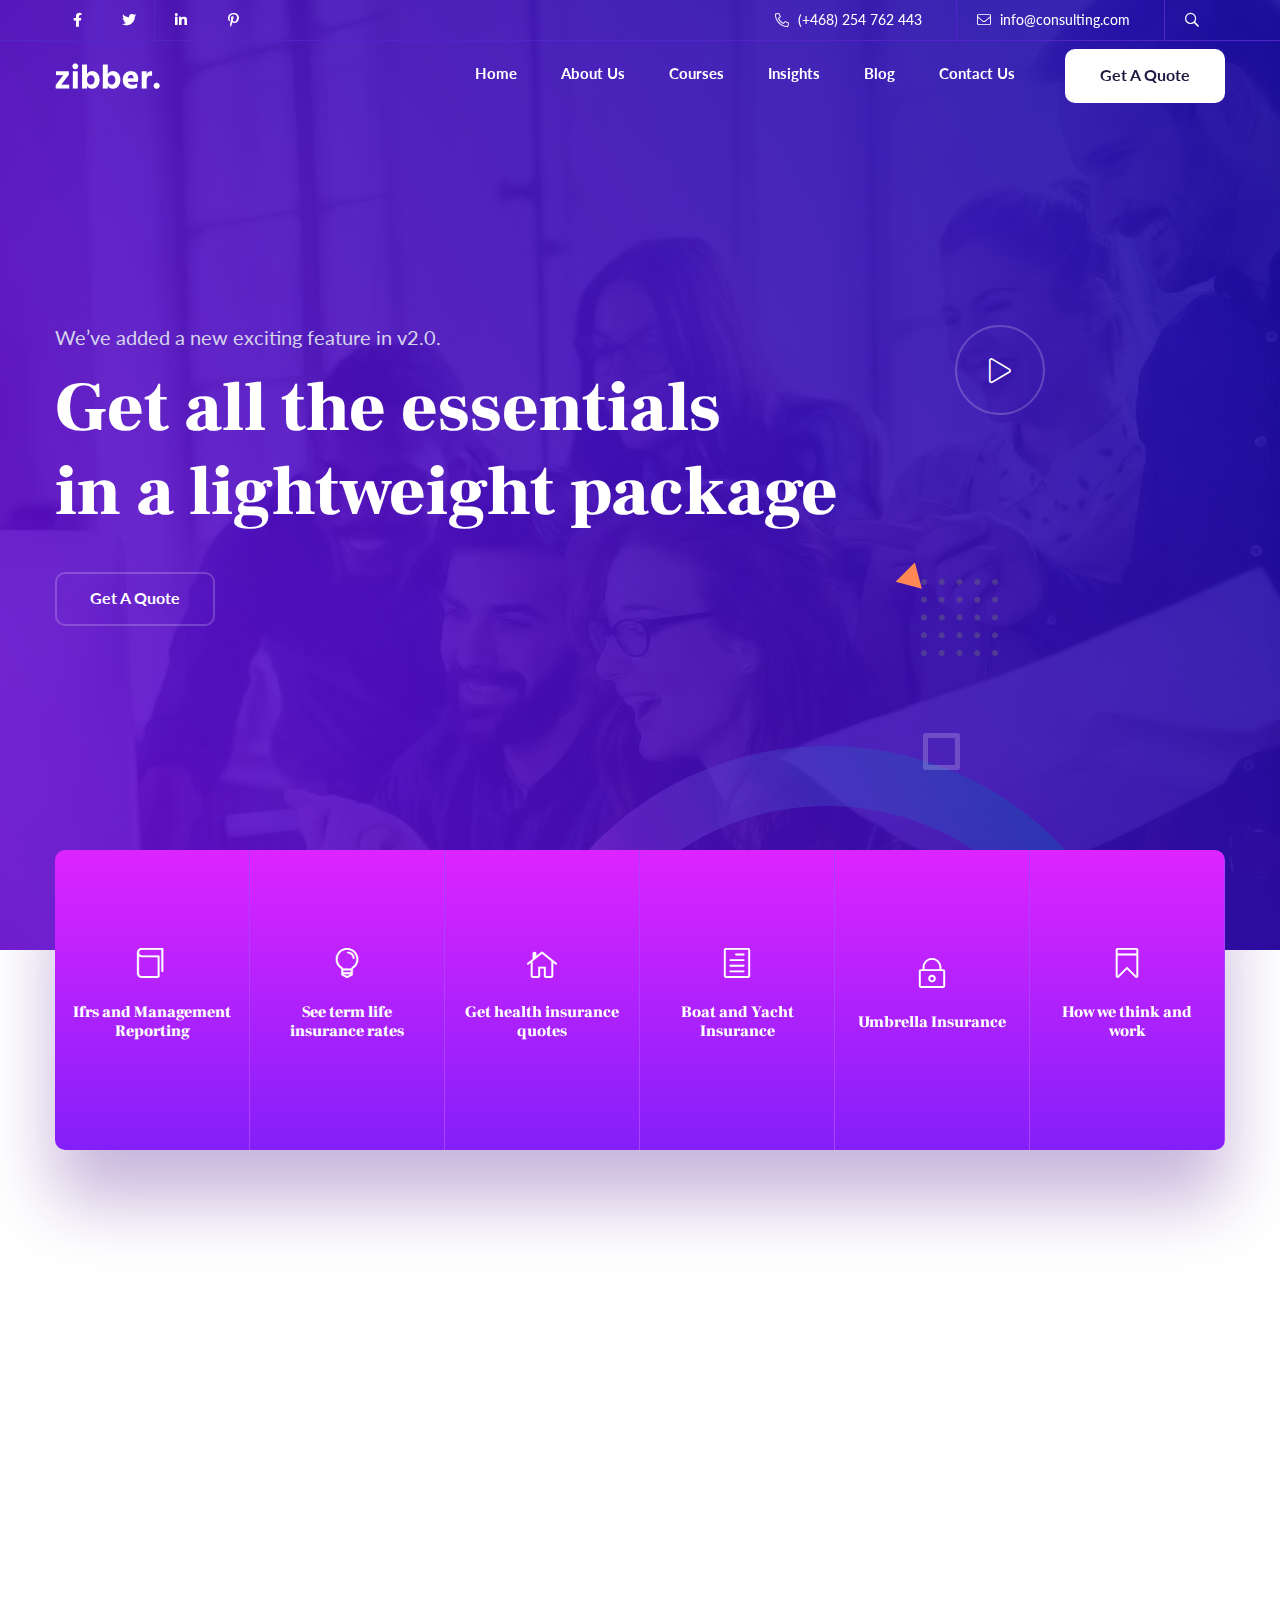
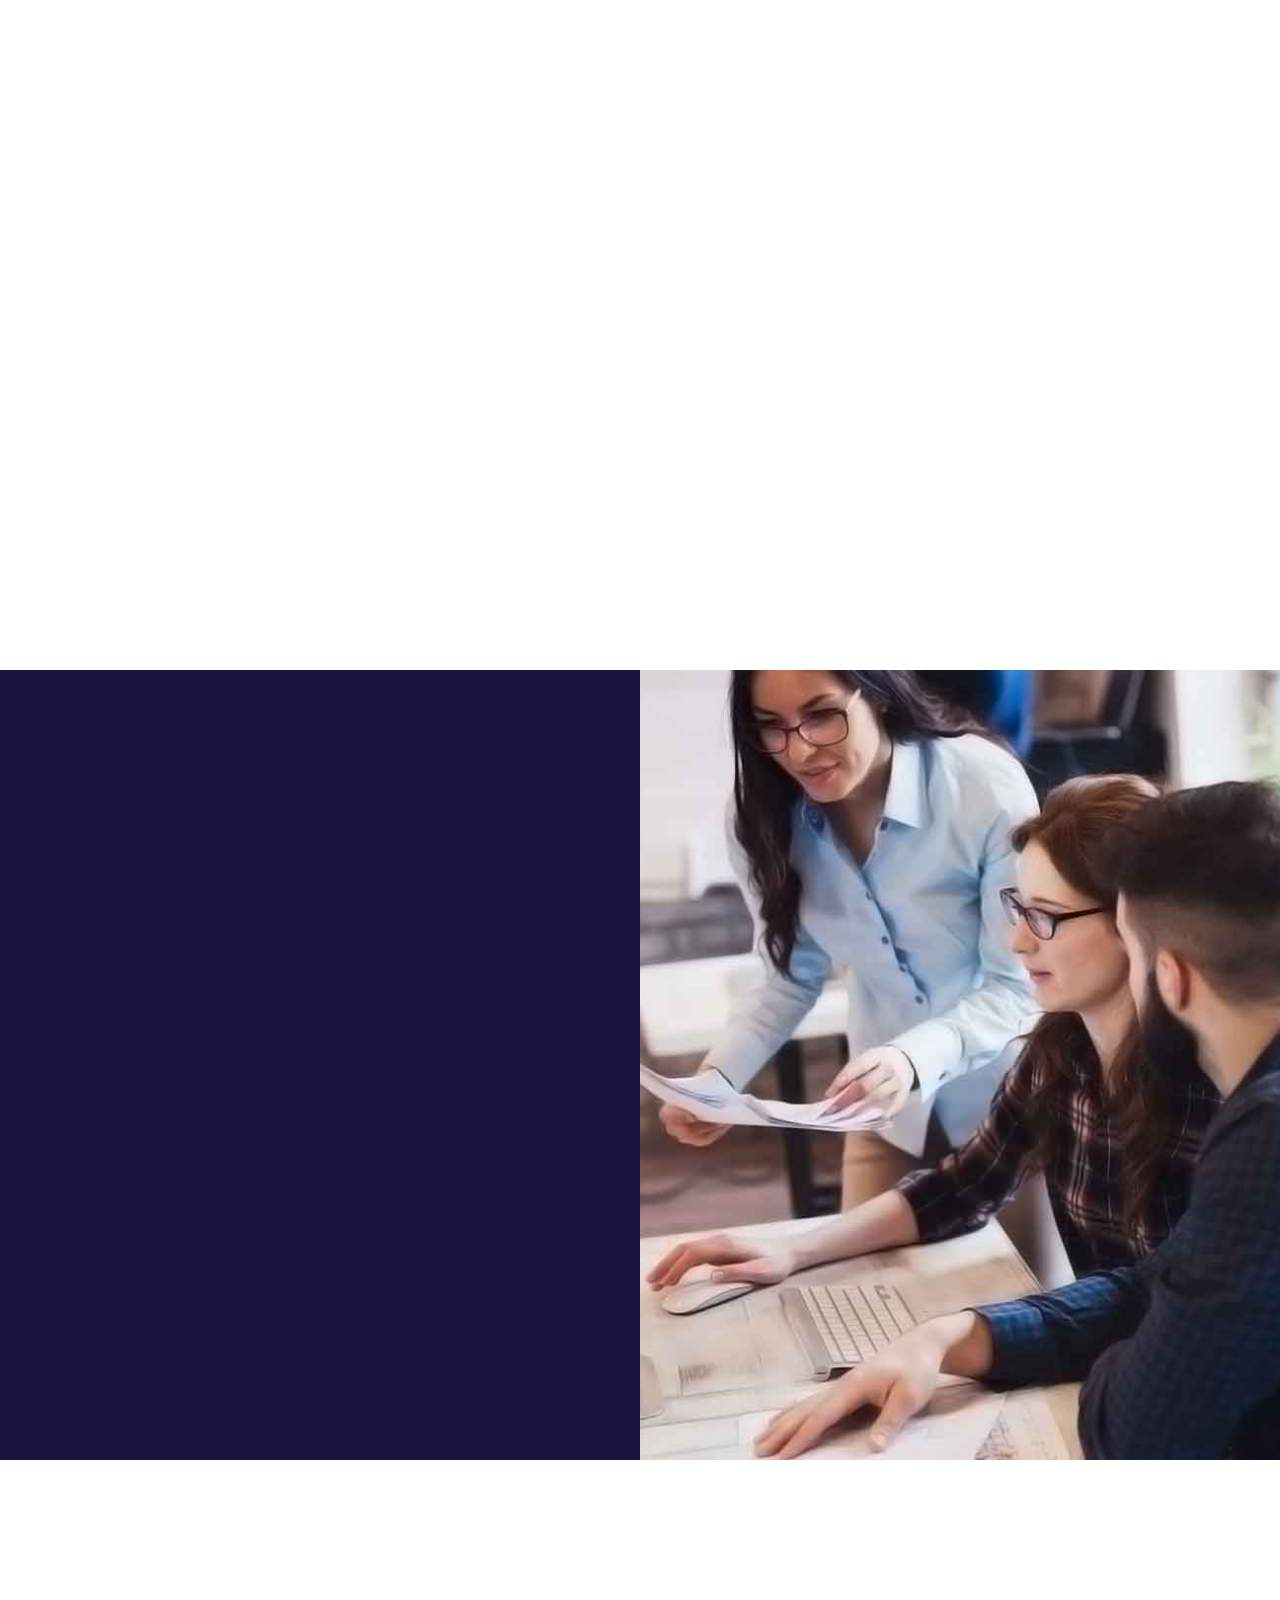
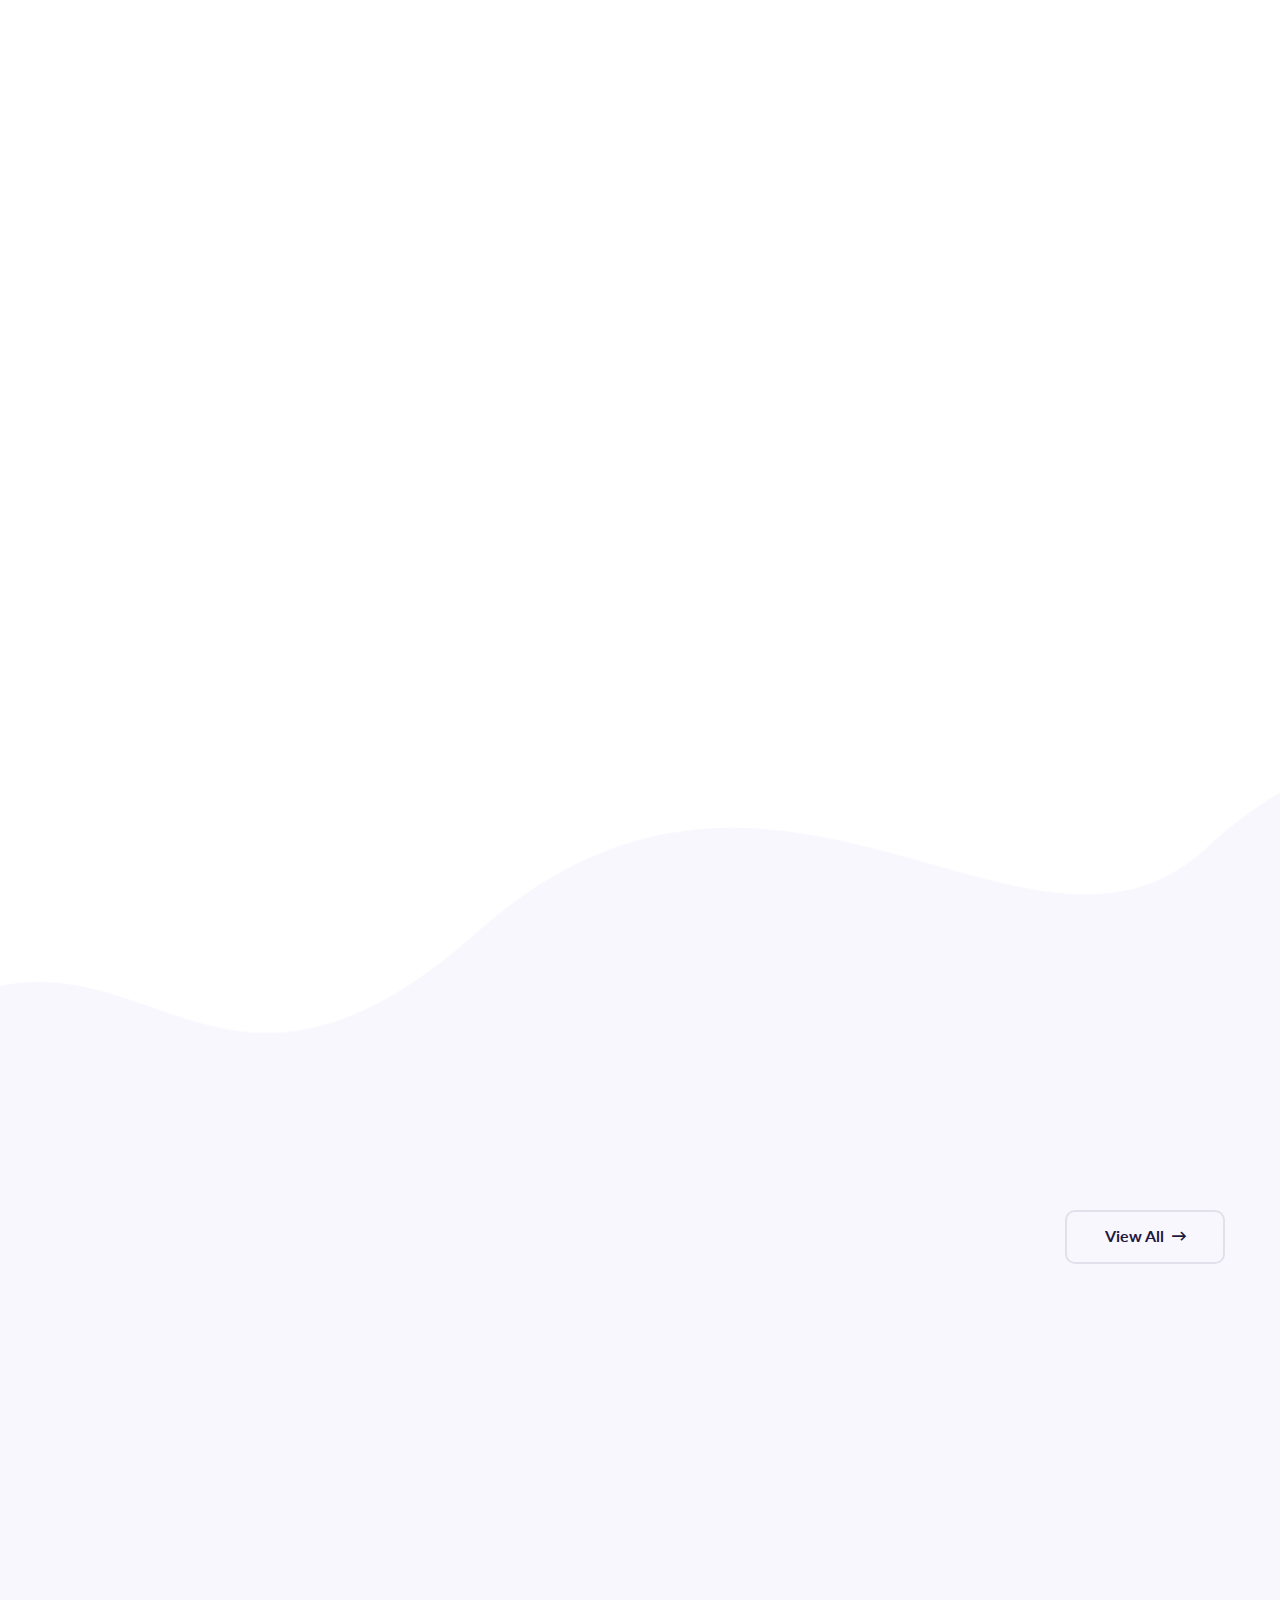
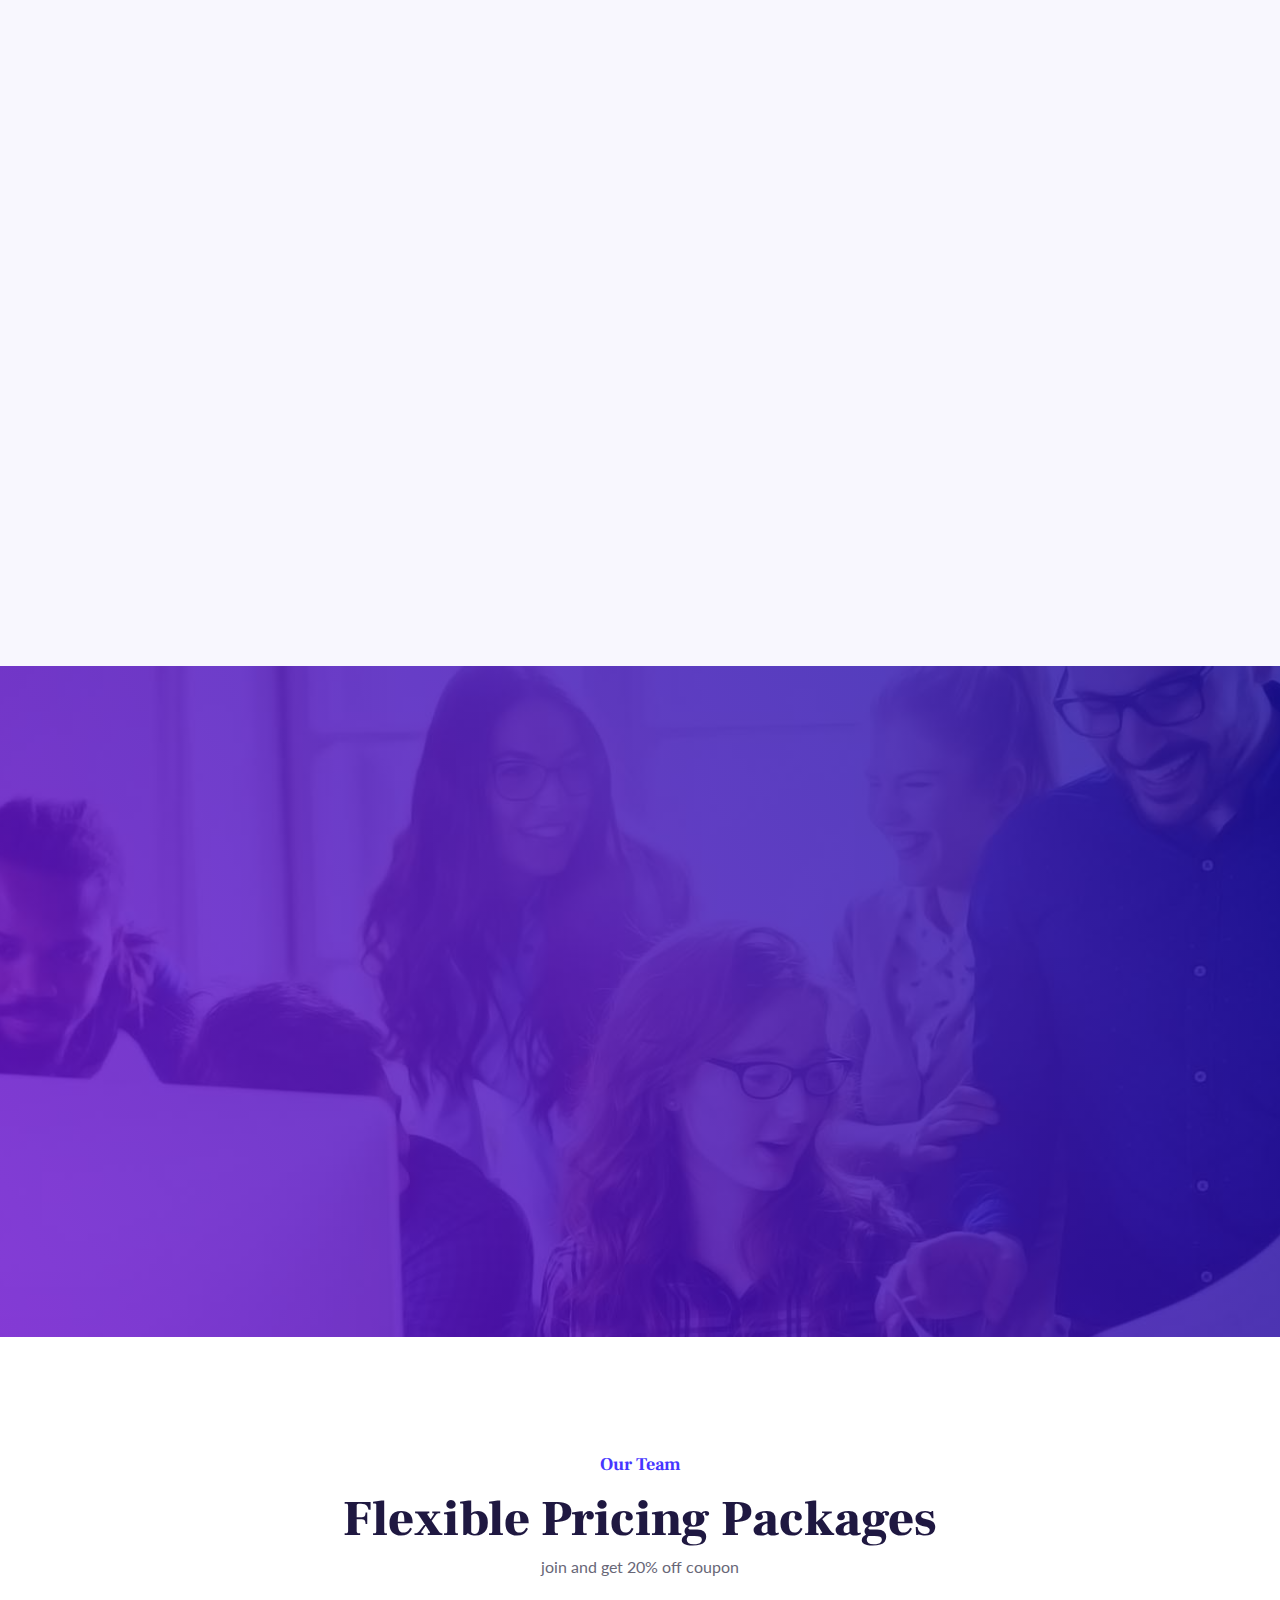
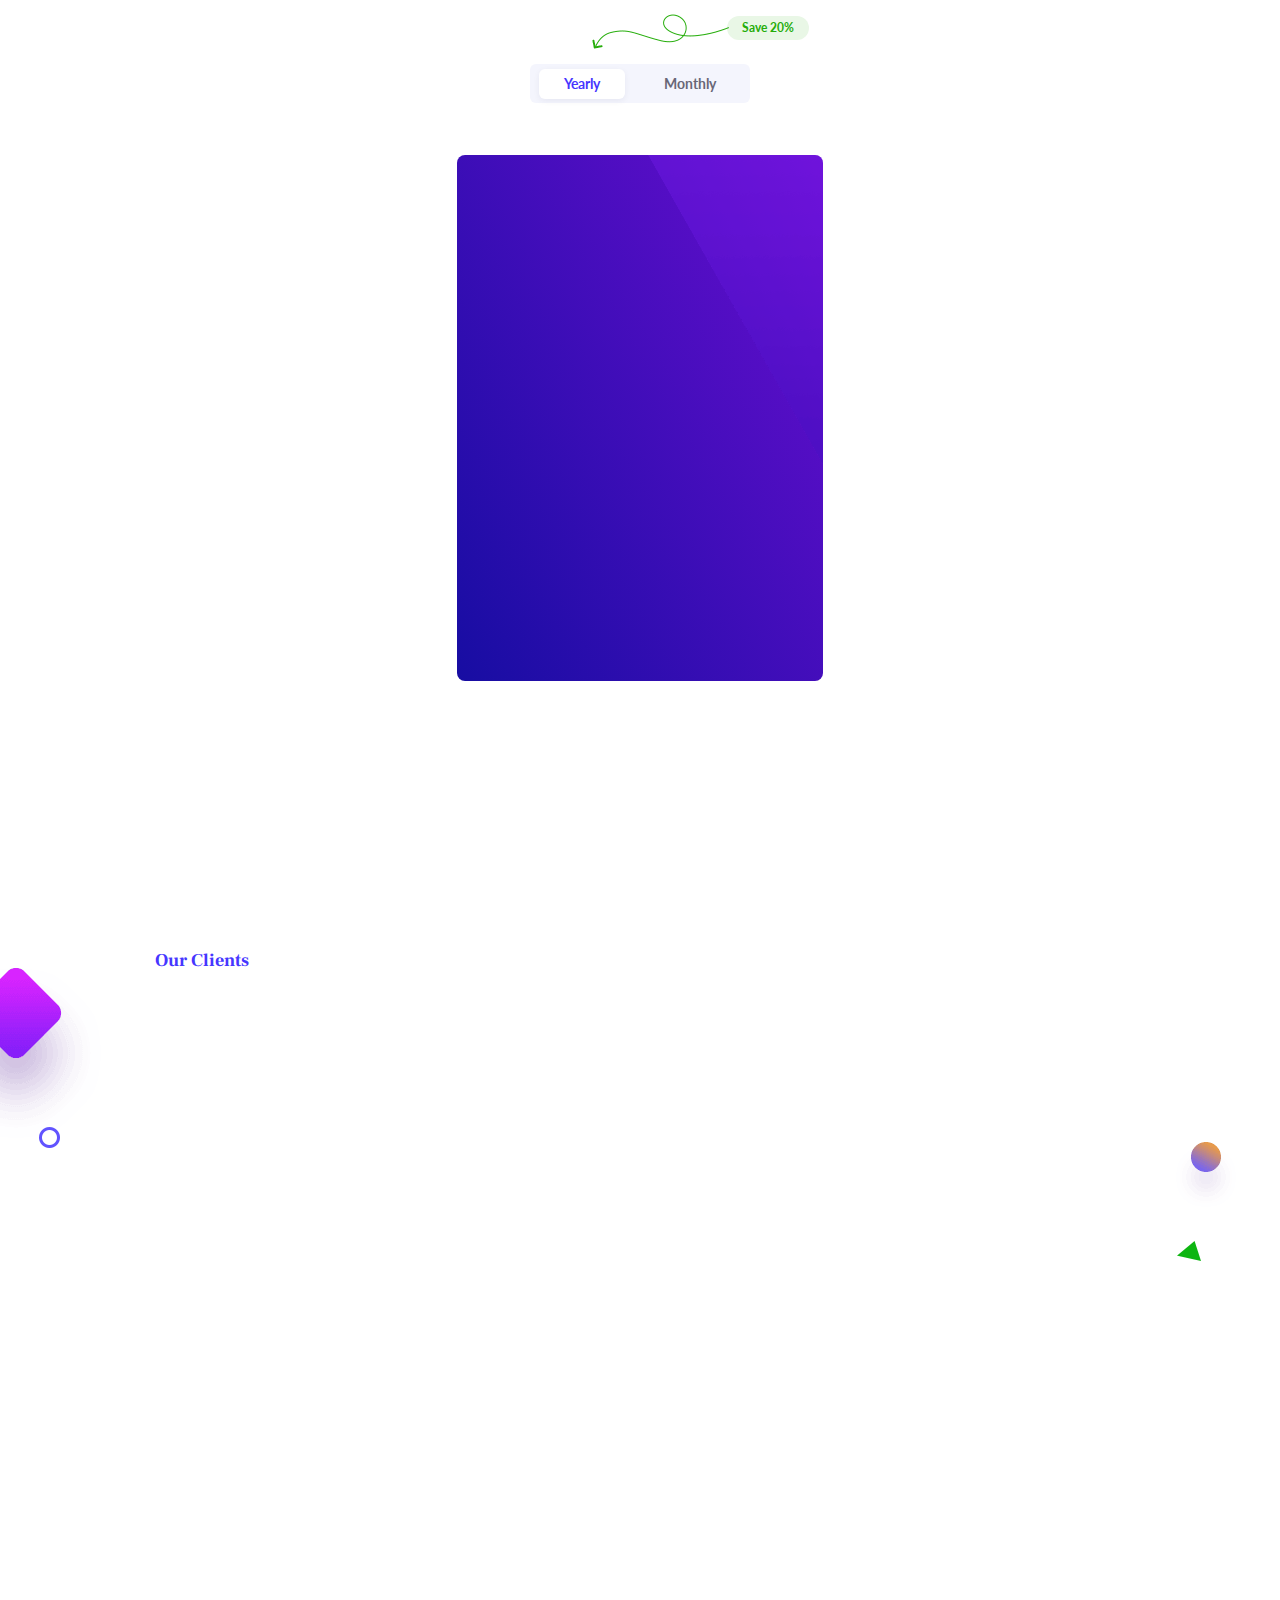
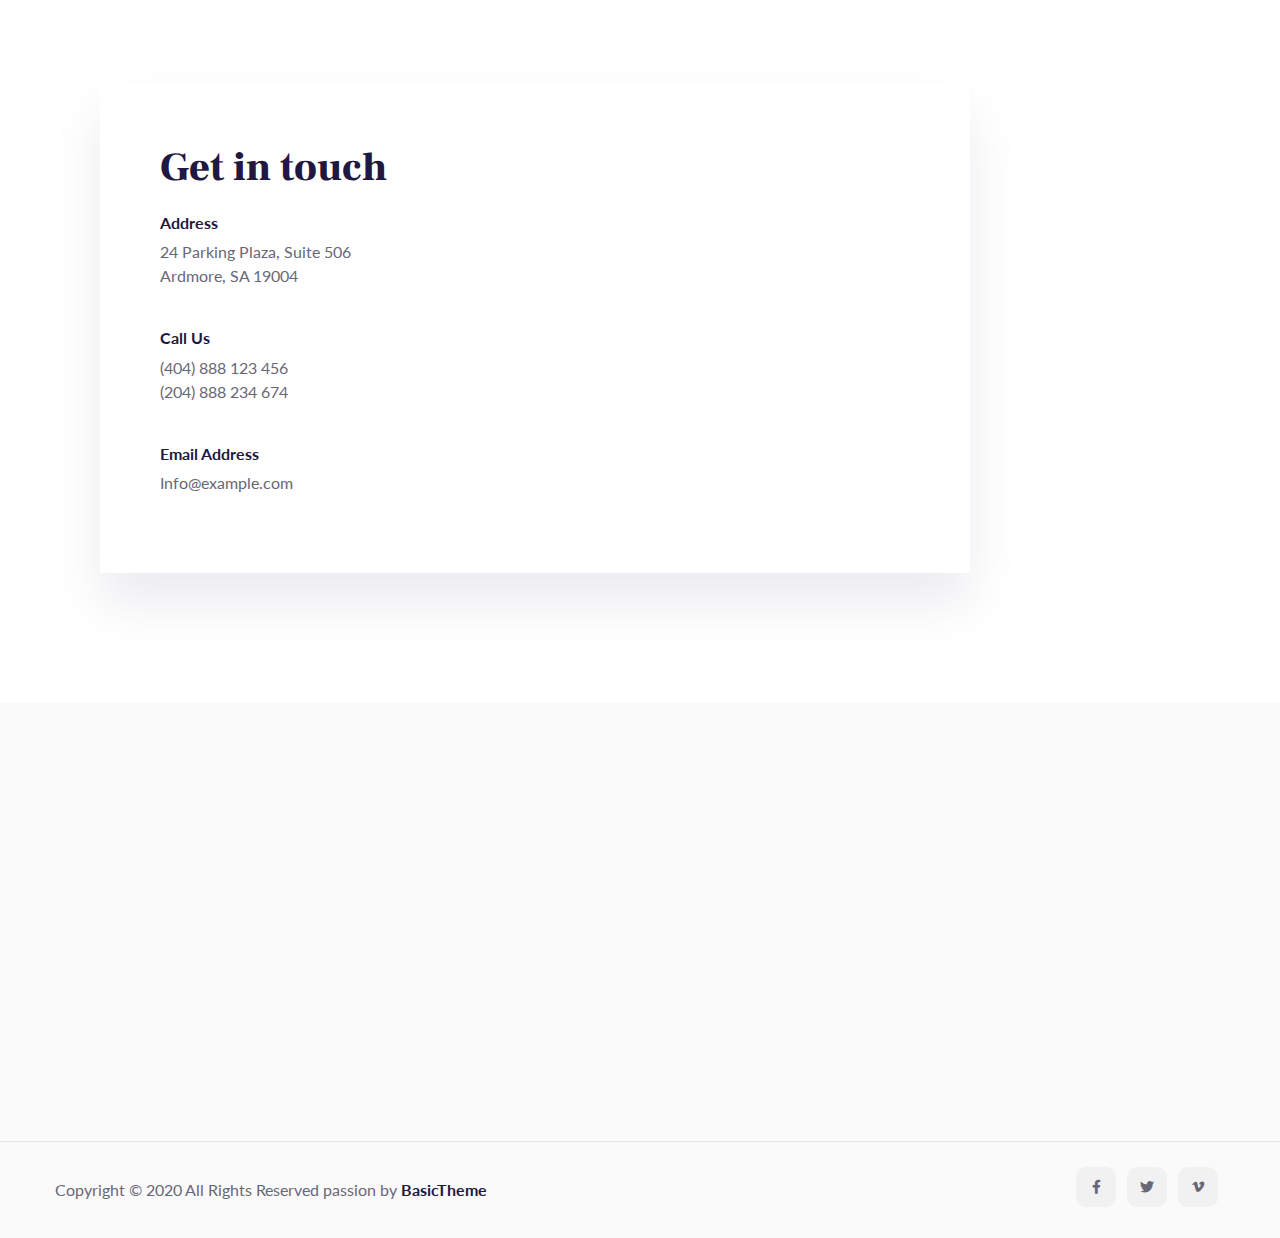
==== index.html @ 3a6b119b "update:init" ====
<!doctype html>
<html class="no-js" lang="zxx">
    <head>
        <meta charset="utf-8">
        <meta http-equiv="x-ua-compatible" content="ie=edge">
        <title>Zibber - Consulting HTML5 Template </title>
        <meta name="description" content="">
        <meta name="viewport" content="width=device-width, initial-scale=1">

        <!-- Place favicon.ico in the root directory -->
        <link rel="shortcut icon" type="image/x-icon" href="assets/img/favicon.png">

		<!-- CSS here -->
        <link rel="stylesheet" href="assets/css/preloader.css">
        <link rel="stylesheet" href="assets/css/bootstrap.min.css">
        <link rel="stylesheet" href="assets/css/slick.css">
        <link rel="stylesheet" href="assets/css/meanmenu.css">
        <link rel="stylesheet" href="assets/css/owl.carousel.min.css">
        <link rel="stylesheet" href="assets/css/animate.min.css">
        <link rel="stylesheet" href="assets/css/jquery.fancybox.min.css">
        <link rel="stylesheet" href="assets/css/fontAwesome5Pro.css">
        <link rel="stylesheet" href="assets/css/elegantFont.css">
        <link rel="stylesheet" href="assets/css/default.css">
        <link rel="stylesheet" href="assets/css/style.css">
    </head>
    <body>
        <!--[if lte IE 9]>
            <p class="browserupgrade">You are using an <strong>outdated</strong> browser. Please <a href="https://browsehappy.com/">upgrade your browser</a> to improve your experience and security.</p>
        <![endif]-->

        <!-- Add your site or application content here -->

        <!-- preloader area start -->
        <div id="loading">
            <div id="loading-center">
                <div id="loading-center-absolute">
                    <div class="object" id="object_one"></div>
                    <div class="object" id="object_two"></div>
                    <div class="object" id="object_three"></div>
                    <div class="object" id="object_four"></div>
                    <div class="object" id="object_five"></div>
                    <div class="object" id="object_six"></div>
                    <div class="object" id="object_seven"></div>
                    <div class="object" id="object_eight"></div>
                </div>
            </div>

        </div>
        <!-- preloader area end -->


        <!-- scroll up area start -->
        <div class="scroll-up" id="scroll" style="display: none;">
            <a href="javascript:void(0);"><i class="fas fa-level-up-alt"></i></a>
        </div>
        <!-- scroll up area end -->

        <!-- header area start -->
        <header>
            <div class="header__area p-relative header__transparent">
                <div class="header__top d-none d-md-block">
                    <div class="container">
                        <div class="row align-items-center">
                            <div class="col-xl-6 col-lg-5 col-md-4">
                                <div class="header__social">
                                    <ul>
                                        <li><a href="#"><i class="fab fa-facebook-f"></i></a></li>
                                        <li><a href="#"><i class="fab fa-twitter"></i></a></li>
                                        <li><a href="#"><i class="fab fa-linkedin-in"></i></a></li>
                                        <li><a href="#"><i class="fab fa-pinterest-p"></i></a></li>
                                    </ul>
                                </div>
                            </div>
                            <div class="col-xl-6 col-lg-7 col-md-8">
                                <div class="header__info f-right">
                                    <ul>
                                        <li>
                                            <a href="tel:(+468)-254-762-443">
                                                <i class="fal fa-phone-alt"></i>
                                                (+468) 254 762 443
                                            </a>
                                        </li>
                                        <li>
                                            <a href="mailto:info@consulting.com">
                                                <i class="fal fa-envelope"></i>
                                                info@consulting.com
                                            </a>
                                        </li>
                                        <li>
                                            <a href="javascript:void(0);" class="search-toggle">
                                                <i class="far fa-search"></i>
                                            </a>
                                        </li>
                                    </ul>
                                </div>
                            </div>
                        </div>
                    </div>
                </div>
                <div id="header__sticky" class="header__bottom">
                    <div class="container">
                        <div class="row align-items-center">
                            <div class="col-xl-3 col-lg-3 col-md-6 col-sm-6 col-6">
                                <div class="logo">
                                    <a href="index.html">
                                        <img src="assets/img/logo/logo.png" alt="logo">
                                    </a>
                                </div>
                                <div class="logo-gradient">
                                    <a href="index.html">
                                        <img src="assets/img/logo/logo-gradient.png" alt="logo">
                                    </a>
                                </div>
                            </div>
                            <div class="col-xl-9 col-lg-9 col-md-6 col-sm-6 col-6">
                                <div class="header__bottom-right d-flex justify-content-end align-items-center">
                                    <div class="main-menu">
                                        <nav id="mobile-menu">
                                            <ul>
                                                <li>
                                                    <a href="index.html">Home</a>
                                                    <ul class="submenu">
                                                        <li><a href="index.html">Home Style 1</a></li>
                                                        <li><a href="index-2.html">Home Style 2</a></li>
                                                        <li><a href="index-3.html">Home Style 3</a></li>
                                                    </ul>
                                                </li>
                                                <li><a href="about.html">About Us </a></li>
                                                <li>
                                                    <a href="services.html">Courses</a>
                                                    <ul class="submenu">
                                                        <li><a href="services.html">Services</a></li>
                                                        <li><a href="services-details.html">Services Details</a></li>
                                                    </ul>
                                                </li>
                                                <li>
                                                    <a href="portfolio.html">Insights</a>
                                                    <ul class="submenu">
                                                        <li><a href="portfolio.html">portfolio</a></li>
                                                        <li><a href="portfolio-details.html">portfolio Details</a></li>
                                                        <li><a href="team.html">team</a></li>
                                                        <li><a href="team-details.html">team Details</a></li>
                                                    </ul>
                                                </li>
                                                <li>
                                                    <a href="blog.html">Blog</a>
                                                    <ul class="submenu">
                                                        <li><a href="blog.html">Blog</a></li>
                                                        <li><a href="blog-details.html">Blog Details</a></li>
                                                    </ul>
                                                </li>
                                                <li><a href="contact.html">Contact Us</a></li>
                                            </ul>
                                        </nav>
                                    </div>
                                    <div class="header__btn d-none d-sm-block d-lg-none d-xl-block ml-50">
                                        <a href="contact.html" class="z-btn z-btn-white">Get a Quote</a>
                                    </div>
                                    <div class="sidebar__menu d-lg-none">
                                        <div class="sidebar-toggle-btn" id="sidebar-toggle">
                                            <span class="line"></span>
                                            <span class="line"></span>
                                            <span class="line"></span>
                                        </div>
                                    </div>
                                </div>
                            </div>
                        </div>
                    </div>
                </div>
                <div class="header__search-wrapper">
                    <div class="container">
                        <div class="row">
                            <div class="col-xl-12">
                                <form action="#">
                                    <input type="text" placeholder="Your Keywords">
                                    <button type="submit"><i class="far fa-search"></i></button>
                                </form>
                            </div>
                        </div>
                    </div>
                </div>
                <div class="body-overlay-2"></div>
            </div>
        </header>
        <!-- header area end -->

        <!-- sidebar area start -->
        <section class="sidebar__area">
            <div class="sidebar__wrapper">
                <div class="sidebar__close">
                    <button class="sidebar__close-btn" id="sidebar__close-btn">
                        <span><i class="fal fa-times"></i></span>
                        <span>close</span>
                    </button>
                </div>
                <div class="sidebar__tab">
                    <ul class="nav nav-tabs" id="sidebar-tab" role="tablist">
                        <li class="nav-item">
                            <a class="nav-link active" id="menu-tab" data-toggle="tab" href="#menu" role="tab" aria-controls="menu" aria-selected="true">menu</a>
                        </li>
                        <li class="nav-item">
                            <a class="nav-link" id="info-tab" data-toggle="tab" href="#info" role="tab" aria-controls="info" aria-selected="false">info</a>
                        </li>
                    </ul>
                </div>
                <div class="sidebar__content">
                    <div class="tab-content" id="sidebar-tab-content">
                        <div class="tab-pane fade show active" id="menu" role="tabpanel" aria-labelledby="menu-tab">
                            <div class="logo mb-40">
                                <a href="index.html">
                                    <img src="assets/img/logo/logo.png" alt="logo">
                                </a>
                            </div>
                            <div class="mobile-menu"></div>
                        </div>
                        <div class="tab-pane fade" id="info" role="tabpanel" aria-labelledby="info-tab">
                            <div class="sidebar__info">
                                <div class="logo mb-40">
                                    <a href="index.html">
                                        <img src="assets/img/logo/logo.png" alt="logo">
                                    </a>
                                </div>
                                <p>We must explain to you how all seds this mistakens idea off denouncing pleasures and praising pain was born and I will give you a completed accounts of the system and expound.</p>
                                <a href="contact.html" class="z-btn z-btn-white">contact us</a>
                                <div class="sidebar__search">
                                    <form action="#">
                                        <input type="text" placeholder="Your Keywords..">
                                        <button type="submit"><i class="fal fa-search"></i></button>
                                    </form>
                                </div>
                                <div class="sidebar__contact mt-30">
                                    <ul>
                                        <li>
                                            <div class="icon">
                                                <i class="fal fa-map-marker-alt"></i>
                                            </div>
                                            <div class="text">
                                                <span>Ave 14th Street, Mirpur 210, San Franciso, USA 3296.</span>
                                            </div>
                                        </li>
                                        <li>
                                            <div class="icon">
                                                <i class="fal fa-envelope"></i>
                                            </div>
                                            <div class="text ">
                                                <span><a href="mailto:support@zibber.com">support@zibber.com</a></span>
                                            </div>
                                        </li>
                                        <li>
                                            <div class="icon">
                                                <i class="fas fa-phone-alt"></i>
                                            </div>
                                            <div class="text">
                                                <span><a href="tel:(+642)-394-396-432">(+642) 394 396 432</a></span>
                                            </div>
                                        </li>
                                    </ul>
                                </div>
                            </div>
                        </div>
                    </div>
                </div>
            </div>
        </section>
        <div class="body-overlay"></div>
        <!-- sidebar area end -->


        <main>
            <!-- slider area start -->
            <section class="slider__area">
                <div class="slider-active">
                    <div class="single-slider slider__height d-flex align-items-center" data-background="assets/img/slider/slider-1.jpg">
                        <div class="slider__shape">
                            <img class="shape triangle" src="assets/img/icon/slider/triangle.png" alt="triangle">
                            <img class="shape dotted-square" src="assets/img/icon/slider/dotted-square.png" alt="dotted-square">
                            <img class="shape solid-square" src="assets/img/icon/slider/solid-square.png" alt="solid-square">
                            <img class="shape circle" src="assets/img/icon/slider/circle.png" alt="circle">
                        </div>
                        <div class="container">
                            <div class="row">
                                <div class="col-xl-9 col-lg-9 col-md-10 col-sm-10">
                                    <div class="slider__content">
                                        <span data-animation="fadeInUp" data-delay=".3s">We’ve added a new exciting feature in v2.0.</span>
                                        <h1 data-animation="fadeInUp" data-delay=".5s">Get all the essentials <br> in a lightweight package</h1>
                                        <div class="slider__btn" data-animation="fadeInUp" data-delay=".7s">
                                            <a href="contact.html" class="z-btn z-btn-transparent">Get a quote</a>
                                        </div>
                                    </div>
                                </div>
                                <div class="col-xl-3 col-lg-3 col-md-2 col-sm-2">
                                    <div class="slider__play" data-animation="fadeInRight" data-delay=".9s">
                                        <a href="https://youtu.be/yJg-Y5byMMw" class="slider__play-btn" data-fancybox><i class="fal fa-play"></i></a>
                                    </div>
                                </div>
                            </div>
                        </div>
                    </div>
                    <div class="single-slider slider__height d-flex align-items-center" data-background="assets/img/slider/slider-2.jpg">
                        <div class="slider__shape">
                            <img class="shape triangle" src="assets/img/icon/slider/triangle.png" alt="triangle">
                            <img class="shape dotted-square" src="assets/img/icon/slider/dotted-square.png" alt="dotted-square">
                            <img class="shape solid-square" src="assets/img/icon/slider/solid-square.png" alt="solid-square">
                            <img class="shape circle" src="assets/img/icon/slider/circle.png" alt="circle">
                        </div>
                        <div class="container">
                            <div class="row">
                                <div class="col-xl-9 col-lg-9 col-md-10 col-sm-10">
                                    <div class="slider__content">
                                        <span data-animation="fadeInUp" data-delay=".3s">We’ve added a new exciting feature in v2.0.</span>
                                        <h1 data-animation="fadeInUp" data-delay=".5s">Get all the essentials <br> in a lightweight package</h1>
                                        <div class="slider__btn" data-animation="fadeInUp" data-delay=".7s">
                                            <a href="contact.html" class="z-btn z-btn-transparent">Get a quote</a>
                                        </div>
                                    </div>
                                </div>
                                <div class="col-xl-3 col-lg-3 col-md-2 col-sm-2">
                                    <div class="slider__play" data-animation="fadeInRight" data-delay=".9s">
                                        <a href="https://youtu.be/yJg-Y5byMMw" class="slider__play-btn" data-fancybox><i class="fal fa-play"></i></a>
                                    </div>
                                </div>
                            </div>
                        </div>
                    </div>
                </div>
            </section>
            <!-- slider area end -->

            <!-- features area start -->
            <section class="features__area pb-100 mt--100 wow fadeInUp" data-wow-delay=".5s">
                <div class="container">
                    <div class="features__inner fix">
                        <div class="row no-gutters">
                            <div class="col-xl-2 col-lg-2 col-md-4 col-sm-4">
                                <div class="features__item text-center">
                                    <div class="features__thumb" data-background="assets/img/features/features-1.jpg"></div>
                                    <div class="features__content">
                                        <div class="features__icon">
                                            <i class="icon_book_alt"></i>
                                        </div>
                                        <h3>Ifrs and Management Reporting </h3>
                                        <div class="features__btn">
                                            <a href="services-details.html" class="link-btn">
                                                <i class="fal fa-long-arrow-right"></i>
                                                <i class="fal fa-long-arrow-right"></i>
                                            </a>
                                        </div>
                                    </div>
                                </div>
                            </div>
                            <div class="col-xl-2 col-lg-2 col-md-4 col-sm-4">
                                <div class="features__item text-center">
                                    <div class="features__thumb" data-background="assets/img/features/features-1.jpg"></div>
                                    <div class="features__content">
                                        <div class="features__icon">
                                            <i class="icon_lightbulb_alt"></i>
                                        </div>
                                        <h3>See term life insurance rates </h3>
                                        <div class="features__btn">
                                            <a href="services-details.html" class="link-btn">
                                                <i class="fal fa-long-arrow-right"></i>
                                                <i class="fal fa-long-arrow-right"></i>
                                            </a>
                                        </div>
                                    </div>
                                </div>
                            </div>
                            <div class="col-xl-2 col-lg-2 col-md-4 col-sm-4">
                                <div class="features__item text-center">
                                    <div class="features__thumb" data-background="assets/img/features/features-1.jpg"></div>
                                    <div class="features__content">
                                        <div class="features__icon">
                                            <i class="icon_house_alt"></i>
                                        </div>
                                        <h3>Get health insurance quotes </h3>
                                        <div class="features__btn">
                                            <a href="services-details.html" class="link-btn">
                                                <i class="fal fa-long-arrow-right"></i>
                                                <i class="fal fa-long-arrow-right"></i>
                                            </a>
                                        </div>
                                    </div>
                                </div>
                            </div>
                            <div class="col-xl-2 col-lg-2 col-md-4 col-sm-4">
                                <div class="features__item text-center">
                                    <div class="features__thumb" data-background="assets/img/features/features-1.jpg"></div>
                                    <div class="features__content">
                                        <div class="features__icon">
                                            <i class="icon_document_alt"></i>
                                        </div>
                                        <h3>Boat and Yacht Insurance </h3>
                                        <div class="features__btn">
                                            <a href="services-details.html" class="link-btn">
                                                <i class="fal fa-long-arrow-right"></i>
                                                <i class="fal fa-long-arrow-right"></i>
                                            </a>
                                        </div>
                                    </div>
                                </div>
                            </div>
                            <div class="col-xl-2 col-lg-2 col-md-4 col-sm-4">
                                <div class="features__item text-center">
                                    <div class="features__thumb" data-background="assets/img/features/features-1.jpg"></div>
                                    <div class="features__content">
                                        <div class="features__icon">
                                            <i class="icon_lock_alt"></i>
                                        </div>
                                        <h3>Umbrella Insurance </h3>
                                        <div class="features__btn">
                                            <a href="services-details.html" class="link-btn">
                                                <i class="fal fa-long-arrow-right"></i>
                                                <i class="fal fa-long-arrow-right"></i>
                                            </a>
                                        </div>
                                    </div>
                                </div>
                            </div>
                            <div class="col-xl-2 col-lg-2 col-md-4 col-sm-4">
                                <div class="features__item text-center">
                                    <div class="features__thumb" data-background="assets/img/features/features-1.jpg"></div>
                                    <div class="features__content">
                                        <div class="features__icon">
                                            <i class="icon_ribbon_alt"></i>
                                        </div>
                                        <h3>How we think and work </h3>
                                        <div class="features__btn">
                                            <a href="services-details.html" class="link-btn">
                                                <i class="fal fa-long-arrow-right"></i>
                                                <i class="fal fa-long-arrow-right"></i>
                                            </a>
                                        </div>
                                    </div>
                                </div>
                            </div>
                        </div>
                    </div>
                </div>
            </section>
            <!-- features area end -->

            <!-- about area start -->
            <section class="about__area pb-200 pt-100">
                <div class="container">
                    <div class="row">
                        <div class="col-xl-6 pr-0 col-lg-6">
                            <div class="about__thumb m-img wow fadeInLeft" data-wow-delay=".2s">
                                <img src="assets/img/about/about-1.jpg" alt="">
                                <div class="about__shape">
                                    <img src="assets/img/about/red-shape.png" alt="">
                                </div>
                            </div>
                        </div>
                        <div class="col-xl-5 offset-xl-1 col-lg-5 offset-lg-1">
                            <div class="about__content wow fadeInRight" data-wow-delay=".4">
                                <div class="section__title mb-25">
                                    <span>Who we are</span>
                                    <h2>We Unlock Potential</h2>
                                </div>
                                <p>Why I say old chap that is spiffing do one, cup of char bite your arm off lavatory bugger all mate bog-standard bits and bobs I'm telling barmy blow.</p>
                                <div class="about__list">
                                    <ul>
                                        <li class="wow fadeInUp" data-wow-delay=".6s"><span><i class="far fa-check"></i>Innovative ideas</span></li>
                                        <li class="wow fadeInUp" data-wow-delay=".8s"><span><i class="far fa-check"></i>Professional assistance</span></li>
                                        <li class="wow fadeInUp" data-wow-delay="1s"><span><i class="far fa-check"></i>Financial advisory</span></li>
                                    </ul>
                                </div>
                                <a href="services.html" class="z-btn wow fadeInUp" data-wow-delay="1.2s">What we do<i class="far fa-long-arrow-right"></i></a>
                            </div>
                        </div>
                    </div>
                </div>
            </section>
            <!-- about area end -->

            <!-- capabilities area strar -->
            <section class="capabilities__area p-relative black-bg-2 pt-180 pb-155 fix">
                <div class="capabilities__thumb p-absolute" data-background="assets/img/capabilities/capabilities-img.jpg"></div>
                <div class="capabilities__shape p-absolute wow fadeInLeft" data-wow-delay=".2s">
                    <img src="assets/img/capabilities/capabilities-shape.png" alt="shape">
                </div>
                <div class="container">
                    <div class="row">
                        <div class="col-xl-5 col-lg-6">
                            <div class="capabilities__content wow fadeInUp" data-wow-delay=".4s">
                                <div class="section__title section__title-2 mb-60">
                                    <span class="white-color">Capabilities</span>
                                    <h2 class="white-color">Strategy-led design in every detail</h2>
                                </div>
                                <div class="capabilities__list">
                                    <ol>
                                        <li class="wow fadeInUp" data-wow-delay=".6s">Analysis & Idea</li>
                                        <li class="wow fadeInUp" data-wow-delay=".8s">Design & Development</li>
                                        <li class="wow fadeInUp" data-wow-delay="1s">Testing & Launch</li>
                                    </ol>
                                </div>
                            </div>
                        </div>
                    </div>
                </div>
            </section>
            <!-- capabilities area end -->

            <!-- services area start -->
            <section class="services__area pt-115 pb-80">
                <div class="container">
                    <div class="row">
                        <div class="col-xl-8 offset-xl-2 col-lg-10 offset-lg-1">
                            <div class="section__title section__title-3 text-center mb-90 wow fadeInUp" data-wow-delay=".2s">
                                <span>Our Services</span>
                                <h2>Provide awesome customer service with our tools.</h2>
                            </div>
                        </div>
                    </div>
                    <div class="row">
                        <div class="col-xl-3 col-lg-3 col-md-6 col-sm-6">
                            <div class="services__item mb-90 wow fadeInUp" data-wow-delay=".4s">
                                <div class="services__icon mb-35">
                                    <img src="assets/img/icon/services/services-1.png" alt="services">
                                </div>
                                <div class="services__content">
                                    <h3><a href="services-details.html">Expense reporting</a></h3>
                                    <p>Naff the wireless barney bodge lurgy cuppa cheeky.</p>
                                </div>
                            </div>
                        </div>
                        <div class="col-xl-3 col-lg-3 col-md-6 col-sm-6">
                            <div class="services__item mb-90 wow fadeInUp" data-wow-delay=".6s">
                                <div class="services__icon mb-35">
                                    <img src="assets/img/icon/services/services-2.png" alt="services">
                                </div>
                                <div class="services__content">
                                    <h3><a href="services-details.html">Tax Advisory</a></h3>
                                    <p>Naff the wireless barney bodge lurgy cuppa cheeky.</p>
                                </div>
                            </div>
                        </div>
                        <div class="col-xl-3 col-lg-3 col-md-6 col-sm-6">
                            <div class="services__item mb-90 wow fadeInUp" data-wow-delay=".8s">
                                <div class="services__icon mb-35">
                                    <img src="assets/img/icon/services/services-3.png" alt="services">
                                </div>
                                <div class="services__content">
                                    <h3><a href="services-details.html">Consulting</a></h3>
                                    <p>Naff the wireless barney bodge lurgy cuppa cheeky.</p>
                                </div>
                            </div>
                        </div>
                        <div class="col-xl-3 col-lg-3 col-md-6 col-sm-6">
                            <div class="services__item mb-90 wow fadeInUp" data-wow-delay="1s">
                                <div class="services__icon mb-35">
                                    <img src="assets/img/icon/services/services-4.png" alt="services">
                                </div>
                                <div class="services__content">
                                    <h3><a href="services-details.html">Audit & Assurance</a></h3>
                                    <p>Naff the wireless barney bodge lurgy cuppa cheeky.</p>
                                </div>
                            </div>
                        </div>
                        <div class="col-xl-3 col-lg-3 col-md-6 col-sm-6">
                            <div class="services__item mb-90 wow fadeInUp" data-wow-delay="1.2s">
                                <div class="services__icon mb-35">
                                    <img src="assets/img/icon/services/services-5.png" alt="services">
                                </div>
                                <div class="services__content">
                                    <h3><a href="services-details.html">Finance Analytics</a></h3>
                                    <p>Naff the wireless barney bodge lurgy cuppa cheeky.</p>
                                </div>
                            </div>
                        </div>
                        <div class="col-xl-3 col-lg-3 col-md-6 col-sm-6">
                            <div class="services__item mb-90 wow fadeInUp" data-wow-delay="1.4s">
                                <div class="services__icon mb-35">
                                    <img src="assets/img/icon/services/services-6.png" alt="services">
                                </div>
                                <div class="services__content">
                                    <h3><a href="services-details.html">Cord Processing</a></h3>
                                    <p>Naff the wireless barney bodge lurgy cuppa cheeky.</p>
                                </div>
                            </div>
                        </div>
                        <div class="col-xl-3 col-lg-3 col-md-6 col-sm-6">
                            <div class="services__item mb-90 wow fadeInUp" data-wow-delay="1.6s">
                                <div class="services__icon mb-35">
                                    <img src="assets/img/icon/services/services-7.png" alt="services">
                                </div>
                                <div class="services__content">
                                    <h3><a href="services-details.html">Development</a></h3>
                                    <p>Naff the wireless barney bodge lurgy cuppa cheeky.</p>
                                </div>
                            </div>
                        </div>
                        <div class="col-xl-3 col-lg-3 col-md-6 col-sm-6">
                            <div class="services__item mb-90 wow fadeInUp" data-wow-delay="1.8s">
                                <div class="services__icon mb-35">
                                    <img src="assets/img/icon/services/services-8.png" alt="services">
                                </div>
                                <div class="services__content">
                                    <h3><a href="services-details.html">Financial audit</a></h3>
                                    <p>Naff the wireless barney bodge lurgy cuppa cheeky.</p>
                                </div>
                            </div>
                        </div>
                    </div>
                </div>
            </section>
            <!-- services area end -->

            <!-- counter area start -->
            <section class="counter__area pb-100">
                <div class="container">
                    <div class="counter__inner white-bg wow fadeInUp" data-wow-delay=".2s">
                        <div class="row">
                            <div class="col-xl-3 col-lg-3 col-md-6 col-sm-6">
                                <div class="counter__item text-center mb-30">
                                    <h2 class="counter">1749</h2>
                                    <span>Happy Clients</span>
                                </div>
                            </div>
                            <div class="col-xl-3 col-lg-3 col-md-6 col-sm-6">
                                <div class="counter__item text-center mb-30">
                                    <h2 class="counter">796</h2>
                                    <span>Project Completed</span>
                                </div>
                            </div>
                            <div class="col-xl-3 col-lg-3 col-md-6 col-sm-6">
                                <div class="counter__item text-center mb-30">
                                    <h2 class="counter">573</h2>
                                    <span>Support Given</span>
                                </div>
                            </div>
                            <div class="col-xl-3 col-lg-3 col-md-6 col-sm-6">
                                <div class="counter__item text-center mb-30">
                                    <h2 class="counter">2739</h2>
                                    <span>Offices Worldwide</span>
                                </div>
                            </div>
                        </div>
                    </div>
                </div>
            </section>
            <!-- counter area end -->

            <!-- team area start -->
            <section class="team__area pt-30 pb-110">
                <div class="container">
                    <div class="row align-items-center mb-55">
                        <div class="col-xl-6 col-lg-8 col-md-8 col-sm-8">
                            <div class="section__title section__title-3 mb-30 wow fadeInUp" data-wow-delay=".2s">
                                <span>Our Team</span>
                                <h2>We help to create visual strategies.</h2>
                            </div>
                        </div>
                        <div class="col-xl-6 col-lg-4 col-md-4 col-sm-4">
                            <div class="team__more d-flex justify-content-sm-end mb-85">
                                <a href="team.html" class="z-btn z-btn-border">View all<i class="far fa-long-arrow-right"></i></a>
                            </div>
                        </div>
                    </div>
                    <div class="row">
                        <div class="col-xl-3 col-lg-4 col-md-6">
                            <div class="team__item p-relative text-center fix mb-30 wow fadeInUp" data-wow-delay=".4s">
                                <div class="team__thumb mb-25">
                                    <img src="assets/img/team/team-1.jpg" alt="team">
                                    <div class="team__info text-left">
                                        <h3><a href="team-details.html">Berlin Corleone</a></h3>
                                        <span>CEO & founder</span>
                                    </div>
                                    <div class="team__social theme-social">
                                        <ul>
                                            <li>
                                                <a href="#">
                                                    <i class="fab fa-facebook-f"></i>
                                                    <i class="fab fa-facebook-f"></i>
                                                </a>
                                            </li>
                                            <li>
                                                <a href="#">
                                                    <i class="fab fa-twitter"></i>
                                                    <i class="fab fa-twitter"></i>
                                                </a>
                                            </li>
                                            <li>
                                                <a href="#">
                                                    <i class="fab fa-vimeo-v"></i>
                                                    <i class="fab fa-vimeo-v"></i>
                                                </a>
                                            </li>
                                        </ul>
                                    </div>
                                </div>
                                <div class="team__content">
                                    <h3><a href="team-details.html">Berlin Corleone</a></h3>
                                    <span>CEO & founder</span>
                                </div>
                            </div>
                        </div>
                        <div class="col-xl-3 col-lg-4 col-md-6">
                            <div class="team__item p-relative text-center fix mb-30 wow fadeInUp" data-wow-delay=".6s">
                                <div class="team__thumb mb-25">
                                    <img src="assets/img/team/team-2.jpg" alt="team">
                                    <div class="team__info text-left">
                                        <h3><a href="team-details.html">Norman Gordon</a></h3>
                                        <span>Associate Consultant</span>
                                    </div>
                                    <div class="team__social theme-social">
                                        <ul>
                                            <li>
                                                <a href="#">
                                                    <i class="fab fa-facebook-f"></i>
                                                    <i class="fab fa-facebook-f"></i>
                                                </a>
                                            </li>
                                            <li>
                                                <a href="#">
                                                    <i class="fab fa-twitter"></i>
                                                    <i class="fab fa-twitter"></i>
                                                </a>
                                            </li>
                                            <li>
                                                <a href="#">
                                                    <i class="fab fa-vimeo-v"></i>
                                                    <i class="fab fa-vimeo-v"></i>
                                                </a>
                                            </li>
                                        </ul>
                                    </div>
                                </div>
                                <div class="team__content">
                                        <h3><a href="team-details.html">Norman Gordon</a></h3>
                                    <span>Associate Consultant</span>
                                </div>
                            </div>
                        </div>
                        <div class="col-xl-3 col-lg-4 col-md-6">
                            <div class="team__item p-relative text-center fix mb-30 wow fadeInUp" data-wow-delay=".8s">
                                <div class="team__thumb mb-25">
                                    <img src="assets/img/team/team-3.jpg" alt="team">
                                    <div class="team__info text-left">
                                        <h3><a href="team-details.html">Indigo Violet</a></h3>
                                        <span>Project Manager</span>
                                    </div>
                                    <div class="team__social theme-social">
                                        <ul>
                                            <li>
                                                <a href="#">
                                                    <i class="fab fa-facebook-f"></i>
                                                    <i class="fab fa-facebook-f"></i>
                                                </a>
                                            </li>
                                            <li>
                                                <a href="#">
                                                    <i class="fab fa-twitter"></i>
                                                    <i class="fab fa-twitter"></i>
                                                </a>
                                            </li>
                                            <li>
                                                <a href="#">
                                                    <i class="fab fa-vimeo-v"></i>
                                                    <i class="fab fa-vimeo-v"></i>
                                                </a>
                                            </li>
                                        </ul>
                                    </div>
                                </div>
                                <div class="team__content">
                                    <h3><a href="team-details.html">Indigo Violet</a></h3>
                                    <span>Project Manager</span>
                                </div>
                            </div>
                        </div>
                        <div class="col-xl-3 col-lg-4 col-md-6">
                            <div class="team__item p-relative text-center fix mb-30 wow fadeInUp" data-wow-delay="1s">
                                <div class="team__thumb mb-25">
                                    <img src="assets/img/team/team-4.jpg" alt="team">
                                    <div class="team__info text-left">
                                        <h3><a href="team-details.html">Dylan Meringue</a></h3>
                                        <span>Support</span>
                                    </div>
                                    <div class="team__social theme-social">
                                        <ul>
                                            <li>
                                                <a href="#">
                                                    <i class="fab fa-facebook-f"></i>
                                                    <i class="fab fa-facebook-f"></i>
                                                </a>
                                            </li>
                                            <li>
                                                <a href="#">
                                                    <i class="fab fa-twitter"></i>
                                                    <i class="fab fa-twitter"></i>
                                                </a>
                                            </li>
                                            <li>
                                                <a href="#">
                                                    <i class="fab fa-vimeo-v"></i>
                                                    <i class="fab fa-vimeo-v"></i>
                                                </a>
                                            </li>
                                        </ul>
                                    </div>
                                </div>
                                <div class="team__content">
                                    <h3><a href="team-details.html">Dylan Meringue</a></h3>
                                    <span>Support</span>
                                </div>
                            </div>
                        </div>
                        <div class="col-xl-3 col-lg-4 col-md-6">
                            <div class="team__item p-relative text-center fix mb-30 wow fadeInUp" data-wow-delay="1.2s">
                                <div class="team__thumb mb-25">
                                    <img src="assets/img/team/team-5.jpg" alt="team">
                                    <div class="team__info text-left">
                                        <h3><a href="team-details.html">Berlin Corleone</a></h3>
                                        <span> App Developer</span>
                                    </div>
                                    <div class="team__social theme-social">
                                        <ul>
                                            <li>
                                                <a href="#">
                                                    <i class="fab fa-facebook-f"></i>
                                                    <i class="fab fa-facebook-f"></i>
                                                </a>
                                            </li>
                                            <li>
                                                <a href="#">
                                                    <i class="fab fa-twitter"></i>
                                                    <i class="fab fa-twitter"></i>
                                                </a>
                                            </li>
                                            <li>
                                                <a href="#">
                                                    <i class="fab fa-vimeo-v"></i>
                                                    <i class="fab fa-vimeo-v"></i>
                                                </a>
                                            </li>
                                        </ul>
                                    </div>
                                </div>
                                <div class="team__content">
                                    <h3><a href="team-details.html">Berlin Corleone</a></h3>
                                    <span> App Developer</span>
                                </div>
                            </div>
                        </div>
                        <div class="col-xl-3 col-lg-4 col-md-6">
                            <div class="team__item p-relative text-center fix mb-30 wow fadeInUp" data-wow-delay="1.4s">
                                <div class="team__thumb mb-25">
                                    <img src="assets/img/team/team-6.jpg" alt="team">
                                    <div class="team__info text-left">
                                        <h3><a href="team-details.html">Shahnewaz Sakil</a></h3>
                                        <span>Web Developer</span>
                                    </div>
                                    <div class="team__social theme-social">
                                        <ul>
                                            <li>
                                                <a href="#">
                                                    <i class="fab fa-facebook-f"></i>
                                                    <i class="fab fa-facebook-f"></i>
                                                </a>
                                            </li>
                                            <li>
                                                <a href="#">
                                                    <i class="fab fa-twitter"></i>
                                                    <i class="fab fa-twitter"></i>
                                                </a>
                                            </li>
                                            <li>
                                                <a href="#">
                                                    <i class="fab fa-vimeo-v"></i>
                                                    <i class="fab fa-vimeo-v"></i>
                                                </a>
                                            </li>
                                        </ul>
                                    </div>
                                </div>
                                <div class="team__content">
                                    <h3><a href="team-details.html">Shahnewaz Sakil</a></h3>
                                    <span>Web Developer</span>
                                </div>
                            </div>
                        </div>
                        <div class="col-xl-3 col-lg-4 col-md-6">
                            <div class="team__item team__item-add p-relative text-center fix mb-30 wow fadeInUp" data-wow-delay="1.6s">
                                <div class="team__add">
                                    <a href="team.html"><i class="fal fa-plus"></i></a>
                                </div>
                            </div>
                        </div>
                    </div>
                </div>
            </section>
            <!-- team area end -->

            <!-- cta area start -->
            <section class="cta__area pt-180 pb-155" data-background="assets/img/cta/cta-bg.jpg">
                <div class="container">
                    <div class="row">
                        <div class="col-xl-10 offset-xl-1">
                            <div class="cta__content text-center">
                                <span class="wow fadeInUp" data-wow-delay=".2s">We’ve added a new exciting feature in v2.0.</span>
                                <h1 class="wow fadeInUp" data-wow-delay=".4s">Do you have any question? Feel free to contact us</h1>
                                <div class="cta__btn wow fadeInUp" data-wow-delay=".6s">
                                    <a href="contact.html" class="z-btn z-btn-white mb-30">Contact Us</a>
                                    <a href="contact.html" class="z-btn z-btn-transparent mb-30">Work with us</a>
                                </div>
                            </div>
                        </div>
                    </div>
                </div>
            </section>
            <!-- cta area end -->

            <!-- price area start -->
            <section class="price__area pt-115 pb-75">
                <div class="container">
                    <div class="row">
                        <div class="col-xl-8 offset-xl-2 col-lg-10 offset-lg-1">
                            <div class="section__title section__title-3 mb-85 text-center">
                                <span>Our Team</span>
                                <h2>Flexible Pricing Packages</h2>
                                <p>join and get 20% off coupon</p>
                            </div>
                            <div class="price__tab d-flex justify-content-center mb-50">
                                <div class="price__offer">
                                    <span>Save 20%</span>
                                    <img src="assets/img/icon/price/line.png" alt="">
                                </div>
                                <ul class="nav nav-tabs justify-content-center" id="price-tab" role="tablist">
                                    <li class="nav-item">
                                        <a class="nav-link active" id="yearly-tab" data-toggle="tab" href="#yearly" role="tab" aria-controls="yearly" aria-selected="true">Yearly</a>
                                    </li>
                                    <li class="nav-item">
                                        <a class="nav-link" id="monthly-tab" data-toggle="tab" href="#monthly" role="tab" aria-controls="monthly" aria-selected="false">Monthly</a>
                                    </li>
                                </ul>
                            </div>
                        </div>
                    </div>

                    <div class="price__tab-content">
                        <div class="tab-content" id="price-tab-content">
                            <div class="tab-pane fade" id="monthly" role="tabpanel" aria-labelledby="monthly-tab">
                                <div class="row">
                                    <div class="col-xl-4 col-lg-4 col-md-6">
                                        <div class="price__item p-relative transition-3 text-center fix mb-30 wow fadeInUp" data-wow-delay=".2s">
                                            <div class="price__shape transition-3 p-absolute">
                                                <img src="assets/img/icon/price/triangle.png" alt="">
                                            </div>
                                            <div class="price__inner p-relative">
                                                <p>Free</p>
                                                <div class="price__tag mb-45">
                                                    <h1>$0</h1>
                                                    <span>Per month</span>
                                                </div>
                                                <div class="price__features text-left mb-55">
                                                    <ul>
                                                        <li><span>Upload Your Logo</span></li>
                                                        <li><span>Stock photos & videos</span></li>
                                                        <li><span>Video Templates Library</span></li>
                                                    </ul>
                                                </div>
                                                <a href="contact.html" class="price-btn">Get Started</a>
                                            </div>
                                        </div>
                                    </div>
                                    <div class="col-xl-4 col-lg-4 col-md-6">
                                        <div class="price__item active p-relative transition-3 text-center fix mb-30 wow fadeInUp" data-wow-delay=".4s">
                                            <div class="price__shape transition-3 p-absolute">
                                                <img src="assets/img/icon/price/triangle.png" alt="">
                                            </div>
                                            <div class="price__inner p-relative">
                                                <p>Premium</p>
                                                <div class="price__tag mb-45">
                                                    <h1>$47</h1>
                                                    <span>Per month</span>
                                                </div>
                                                <div class="price__features text-left mb-55">
                                                    <ul>
                                                        <li><span>Upload Your Logo</span></li>
                                                        <li><span>Stock photos & videos</span></li>
                                                        <li><span>Video Templates Library</span></li>
                                                    </ul>
                                                </div>
                                                <a href="contact.html" class="price-btn">Get Started</a>
                                            </div>
                                        </div>
                                    </div>
                                    <div class="col-xl-4 col-lg-4 col-md-6">
                                        <div class="price__item p-relative transition-3 text-center fix mb-30 wow fadeInUp" data-wow-delay=".6s">
                                            <div class="price__shape transition-3 p-absolute">
                                                <img src="assets/img/icon/price/triangle.png" alt="">
                                            </div>
                                            <div class="price__inner p-relative">
                                                <p>Enterprise</p>
                                                <div class="price__tag mb-45">
                                                    <h1>$74</h1>
                                                    <span>Per month</span>
                                                </div>
                                                <div class="price__features text-left mb-55">
                                                    <ul>
                                                        <li><span>Upload Your Logo</span></li>
                                                        <li><span>Stock photos & videos</span></li>
                                                        <li><span>Video Templates Library</span></li>
                                                    </ul>
                                                </div>
                                                <a href="contact.html" class="price-btn">Get Started</a>
                                            </div>
                                        </div>
                                    </div>
                                </div>
                            </div>
                            <div class="tab-pane fade show active" id="yearly" role="tabpanel" aria-labelledby="yearly-tab">
                                <div class="row">
                                    <div class="col-xl-4 col-lg-4 col-md-6">
                                        <div class="price__item p-relative transition-3 text-center fix mb-30 wow fadeInUp" data-wow-delay=".2s">
                                            <div class="price__shape transition-3 p-absolute">
                                                <img src="assets/img/icon/price/triangle.png" alt="">
                                            </div>
                                            <div class="price__inner p-relative">
                                                <p>Enterprise</p>
                                                <div class="price__tag mb-45">
                                                    <h1>$49</h1>
                                                    <span>Per month</span>
                                                </div>
                                                <div class="price__features text-left mb-55">
                                                    <ul>
                                                        <li><span>Upload Your Logo</span></li>
                                                        <li><span>Stock photos & videos</span></li>
                                                        <li><span>Video Templates Library</span></li>
                                                    </ul>
                                                </div>
                                                <a href="contact.html" class="price-btn">Get Started</a>
                                            </div>
                                        </div>
                                    </div>
                                    <div class="col-xl-4 col-lg-4 col-md-6">
                                        <div class="price__item active p-relative transition-3 text-center fix mb-30 wow fadeInUp" data-wow-delay=".4s">
                                            <div class="price__shape transition-3 p-absolute">
                                                <img src="assets/img/icon/price/triangle.png" alt="">
                                            </div>
                                            <div class="price__inner p-relative">
                                                <p>Premium</p>
                                                <div class="price__tag mb-45">
                                                    <h1>$79</h1>
                                                    <span>Per month</span>
                                                </div>
                                                <div class="price__features text-left mb-55">
                                                    <ul>
                                                        <li><span>Upload Your Logo</span></li>
                                                        <li><span>Stock photos & videos</span></li>
                                                        <li><span>Video Templates Library</span></li>
                                                    </ul>
                                                </div>
                                                <a href="contact.html" class="price-btn">Get Started</a>
                                            </div>
                                        </div>
                                    </div>
                                    <div class="col-xl-4 col-lg-4 col-md-6">
                                        <div class="price__item p-relative transition-3 text-center fix mb-30 wow fadeInUp" data-wow-delay=".6s">
                                            <div class="price__shape transition-3 p-absolute">
                                                <img src="assets/img/icon/price/triangle.png" alt="">
                                            </div>
                                            <div class="price__inner p-relative">
                                                <p>Professional</p>
                                                <div class="price__tag mb-45">
                                                    <h1>$99</h1>
                                                    <span>Per month</span>
                                                </div>
                                                <div class="price__features text-left mb-55">
                                                    <ul>
                                                        <li><span>Upload Your Logo</span></li>
                                                        <li><span>Stock photos & videos</span></li>
                                                        <li><span>Video Templates Library</span></li>
                                                    </ul>
                                                </div>
                                                <a href="contact.html" class="price-btn">Get Started</a>
                                            </div>
                                        </div>
                                    </div>
                                </div>
                            </div>
                        </div>
                    </div>
                </div>
            </section>
            <!-- price area end -->

            <!-- brand area start -->
            <section class="brand__area p-relative pt-160 pb-50">
                <div class="brand__shape">
                    <img class="square" src="assets/img/icon/brand/square.png" alt="">
                    <img class="circle" src="assets/img/icon/brand/circle.png" alt="">
                    <img class="circle-2" src="assets/img/icon/brand/circle-2.png" alt="">
                    <img class="triangle" src="assets/img/icon/brand/trianlge.png" alt="">
                </div>
                <div class="container">
                    <div class="row">
                        <div class="col-xl-4 offset-xl-1 col-lg-4 offset-lg-1">
                            <div class="section__title mb-30">
                                <span>Our Clients</span>
                            </div>
                        </div>
                        <div class="col-xl-6 col-lg-7">
                            <div class="section__title section__title-3 wow fadeInUp" data-wow-delay=".2s">
                                <h2>More than 7,962 designers use konsul.</h2>
                            </div>
                            <div class="brand__subtitle mb-90 wow fadeInUp" data-wow-delay=".4s">
                                <p>Design anything from simple icons to fully featured websites and applications.</p>
                            </div>
                        </div>
                    </div>
                    <div class="row">
                        <div class="col-xl-12">
                            <div class="brand__slider owl-carousel wow fadeInUp" data-wow-delay=".6s">
                                <div class="brand__item-wrapper">
                                    <div class="brand__item">
                                        <img src="assets/img/brand/brand-1.png" alt="">
                                    </div>
                                    <div class="brand__item">
                                        <img src="assets/img/brand/brand-5.png" alt="">
                                    </div>
                                </div>
                                <div class="brand__item-wrapper">
                                    <div class="brand__item">
                                        <img src="assets/img/brand/brand-2.png" alt="">
                                    </div>
                                    <div class="brand__item">
                                        <img src="assets/img/brand/brand-6.png" alt="">
                                    </div>
                                </div>
                                <div class="brand__item-wrapper">
                                    <div class="brand__item">
                                        <img src="assets/img/brand/brand-3.png" alt="">
                                    </div>
                                    <div class="brand__item">
                                        <img src="assets/img/brand/brand-7.png" alt="">
                                    </div>
                                </div>
                                <div class="brand__item-wrapper">
                                    <div class="brand__item">
                                        <img src="assets/img/brand/brand-4.png" alt="">
                                    </div>
                                    <div class="brand__item">
                                        <img src="assets/img/brand/brand-8.png" alt="">
                                    </div>
                                </div>
                            </div>
                        </div>
                    </div>
                </div>
            </section>
            <!-- brand area end -->

            <!-- contact area start -->
            <section class="contact__area">
                <div class="container-fluid p-0">
                    <div class="row no-gutters">
                        <div class="col-xl-12">
                            <div class="contact__map">

                                <div class="contact__wrapper d-md-flex justify-content-between">
                                    <div class="contact__info mr-100">
                                        <h3>Get in touch</h3>
                                        <ul>
                                            <li>
                                                <h4>Address</h4>
                                                <p>24 Parking Plaza, Suite 506 <br> Ardmore, SA 19004</p>
                                            </li>
                                            <li>
                                                <h4>call us</h4>
                                                <p><a href="tel:(404)-888-123-456">(404) 888 123 456</a></p>
                                                <p><a href="tel:(204)-888-234-674">(204) 888 234 674</a></p>
                                            </li>
                                            <li>
                                                <h4>Email Address</h4>
                                                <p><a href="mailto:Info@example.com">Info@example.com</a></p>
                                            </li>
                                        </ul>
                                    </div>
                                    <div class="contact__form">
                                        <form action="#">
                                            <input type="text" placeholder="Your Name" class="wow fadeInUp" data-wow-delay=".2s">
                                            <input type="email" placeholder="Your Email" class="wow fadeInUp" data-wow-delay=".4s">
                                            <textarea placeholder="Your Message" class="wow fadeInUp" data-wow-delay=".6s"></textarea>
                                            <button type="submit" class="z-btn wow fadeInUp" data-wow-delay=".8s">Send Message</button>
                                        </form>
                                    </div>
                                </div>
                            </div>
                        </div>
                    </div>
                </div>
            </section>
            <!-- contact area end -->
        </main>

        <!-- footer area start -->
        <footer>
            <div class="footer__area grey-bg pt-100">
                <div class="footer__top pb-45">
                    <div class="container">
                        <div class="row">
                            <div class="col-xl-2 col-lg-2 col-md-4 col-sm-6">
                                <div class="footer__widget mb-45 wow fadeInUp" data-wow-delay=".2s">
                                    <div class="footer__widget-title">
                                        <h4>Company</h4>
                                    </div>
                                    <div class="footer__widget-content">
                                        <div class="footer__links">
                                            <ul>
                                                <li><a href="#">About Us</a></li>
                                                <li><a href="#">Testimonials</a></li>
                                                <li><a href="#">Consulting</a></li>
                                                <li><a href="#">Partners</a></li>
                                                <li><a href="#">Contact Us</a></li>
                                            </ul>
                                        </div>
                                    </div>
                                </div>
                            </div>
                            <div class="col-xl-2 offset-xl-1 col-lg-2 offset-lg-1 col-md-4 col-sm-6">
                                <div class="footer__widget mb-45 wow fadeInUp" data-wow-delay=".4s">
                                    <div class="footer__widget-title">
                                        <h4>Resources</h4>
                                    </div>
                                    <div class="footer__widget-content">
                                        <div class="footer__links">
                                            <ul>
                                                <li><a href="#">Customers</a></li>
                                                <li><a href="#">Pricing</a></li>
                                                <li><a href="#">News</a></li>
                                                <li><a href="#">Learning Center</a></li>
                                                <li><a href="#">Help desk</a></li>
                                                <li><a href="#">Support</a></li>
                                            </ul>
                                        </div>
                                    </div>
                                </div>
                            </div>
                            <div class="col-xl-2 offset-xl-1 col-lg-2 offset-lg-1 col-md-4 col-sm-6">
                                <div class="footer__widget mb-45 wow fadeInUp" data-wow-delay=".6s">
                                    <div class="footer__widget-title">
                                        <h4>Use Cases</h4>
                                    </div>
                                    <div class="footer__widget-content">
                                        <div class="footer__links">
                                            <ul>
                                                <li><a href="#">UI Design</a></li>
                                                <li><a href="#">Agencies</a></li>
                                                <li><a href="#">Digital Marketing</a></li>
                                                <li><a href="#">SEO for Business</a></li>
                                                <li><a href="#">Enterprise</a></li>
                                                <li><a href="#">Publishers</a></li>
                                            </ul>
                                        </div>
                                    </div>
                                </div>
                            </div>
                            <div class="col-xl-3 offset-xl-1 col-lg-3 offset-lg-1 col-md-4 col-sm-6">
                                <div class="footer__widget mb-45 wow fadeInUp" data-wow-delay=".8s">
                                    <div class="footer__widget-title">
                                        <h4>Information</h4>
                                    </div>
                                    <div class="footer__widget-content">
                                        <div class="footer__info">
                                            <ul>
                                                <li>
                                                    <div class="icon">
                                                        <i class="fal fa-map-marker-alt"></i>
                                                    </div>
                                                    <div class="text">
                                                        <span>Ave 14th Street, Mirpur 210, San Franciso, USA 3296.</span>
                                                    </div>
                                                </li>
                                                <li>
                                                    <div class="icon theme-color ">
                                                        <i class="fal fa-envelope"></i>
                                                    </div>
                                                    <div class="text theme-color ">
                                                        <span><a href="mailto:support@zibber.com">support@zibber.com</a></span>
                                                    </div>
                                                </li>
                                                <li>
                                                    <div class="icon theme-color">
                                                        <i class="fas fa-phone-alt"></i>
                                                    </div>
                                                    <div class="text theme-color">
                                                        <span><a href="tel:(+642)-394-396-432">(+642) 394 396 432</a></span>
                                                    </div>
                                                </li>
                                            </ul>
                                        </div>
                                    </div>
                                </div>
                            </div>
                        </div>
                    </div>
                </div>
                <div class="footer__copyright">
                    <div class="container">
                        <div class="row align-items-center">
                            <div class="col-xl-6 col-lg-6 col-md-6">
                                <div class="footer__copyright-text">
                                    <p>Copyright © 2020 All Rights Reserved passion by <a href="index.html">BasicTheme</a></p>
                                </div>
                            </div>
                            <div class="col-xl-6 col-lg-6 col-md-6">
                                <div class="footer__social theme-social f-right">
                                    <ul>
                                        <li>
                                            <a href="#">
                                                <i class="fab fa-facebook-f"></i>
                                                <i class="fab fa-facebook-f"></i>
                                            </a>
                                        </li>
                                        <li>
                                            <a href="#">
                                                <i class="fab fa-twitter"></i>
                                                <i class="fab fa-twitter"></i>
                                            </a>
                                        </li>
                                        <li>
                                            <a href="#">
                                                <i class="fab fa-vimeo-v"></i>
                                                <i class="fab fa-vimeo-v"></i>
                                            </a>
                                        </li>
                                    </ul>
                                </div>
                            </div>
                        </div>
                    </div>
                </div>
            </div>
        </footer>
        <!-- footer area end -->

		<!-- JS here -->
        <script src="assets/js/vendor/jquery-3.5.1.min.js"></script>
        <script src="assets/js/vendor/waypoints.min.js"></script>
        <script src="assets/js/bootstrap.bundle.min.js"></script>
        <script src="assets/js/jquery.meanmenu.js"></script>
        <script src="assets/js/slick.min.js"></script>
        <script src="assets/js/jquery.fancybox.min.js"></script>
        <script src="assets/js/jquery.counterup.min.js"></script>
        <script src="assets/js/isotope.pkgd.min.js"></script>
        <script src="assets/js/owl.carousel.min.js"></script>
        <script src="assets/js/ajax-form.js"></script>
        <script src="assets/js/wow.min.js"></script>
        <script src="assets/js/imagesloaded.pkgd.min.js"></script>
        <script src="assets/js/main.js"></script>
    </body>
</html>
---- assets/css/preloader.css ----
#loading{
	background-color: #fff;
	height: 100%;
	width: 100%;
	position: fixed;
	z-index: 999999999;
	margin-top: 0px;
	top: 0px;
}
#loading-center{
	width: 100%;
	height: 100%;
	position: relative;
	}
#loading-center-absolute {
	position: absolute;
	left: 50%;
	top: 50%;
	height: 150px;
	width: 150px;
	margin-top: -75px;
	margin-left: -75px;
    -moz-border-radius: 50% 50% 50% 50%;
	-webkit-border-radius: 50% 50% 50% 50%;
	border-radius: 50% 50% 50% 50%;

}
.object{
	width: 20px;
	height: 20px;
	background-color: #5749ff;
	position: absolute;
	-moz-border-radius: 50% 50% 50% 50%;
	-webkit-border-radius: 50% 50% 50% 50%;
	border-radius: 50% 50% 50% 50%;
	-webkit-animation: animate 0.8s infinite;
	animation: animate 0.8s infinite;
	}


#object_one {
	top: 19px;
	left: 19px;	

	}
#object_two {
	top: 0px;
	left: 65px; 
	-webkit-animation-delay: 0.1s; 
    animation-delay: 0.1s;

	}
#object_three {
	top: 19px;
	left: 111px; 	
	-webkit-animation-delay: 0.2s; 
    animation-delay: 0.2s; 

	}
#object_four {
	top: 65px;
	left: 130px; 
	-webkit-animation-delay: 0.3s; 
    animation-delay: 0.3s; 
}
#object_five {
	top: 111px;
	left: 111px; 
	-webkit-animation-delay: 0.4s; 
    animation-delay: 0.4s; 
}
#object_six {
	top: 130px;
	left: 65px;
	-webkit-animation-delay: 0.5s; 
    animation-delay: 0.5s; 
}
#object_seven {
	top: 111px;
	left: 19px;
	-webkit-animation-delay: 0.6s; 
    animation-delay: 0.6s; 
}
#object_eight {
	top: 65px;
	left: 0px;
	 -webkit-animation-delay: 0.7s; 
    animation-delay: 0.7s; 
}




@-webkit-keyframes animate {
 
  25% {
	-ms-transform: scale(1.5); 
   	-webkit-transform: scale(1.5);   
    transform: scale(1.5);  
	  }


  75% {
	-ms-transform: scale(0); 
   	-webkit-transform: scale(0);  
    transform: scale(0);  
	  }


}

@keyframes animate {
  50% {
	-ms-transform: scale(1.5,1.5); 
   	-webkit-transform: scale(1.5,1.5); 
    transform: scale(1.5,1.5); 
	  }
 
  100% {
	-ms-transform: scale(1,1); 
   	-webkit-transform: scale(1,1); 
    transform: scale(1,1); 
	  }
  
}
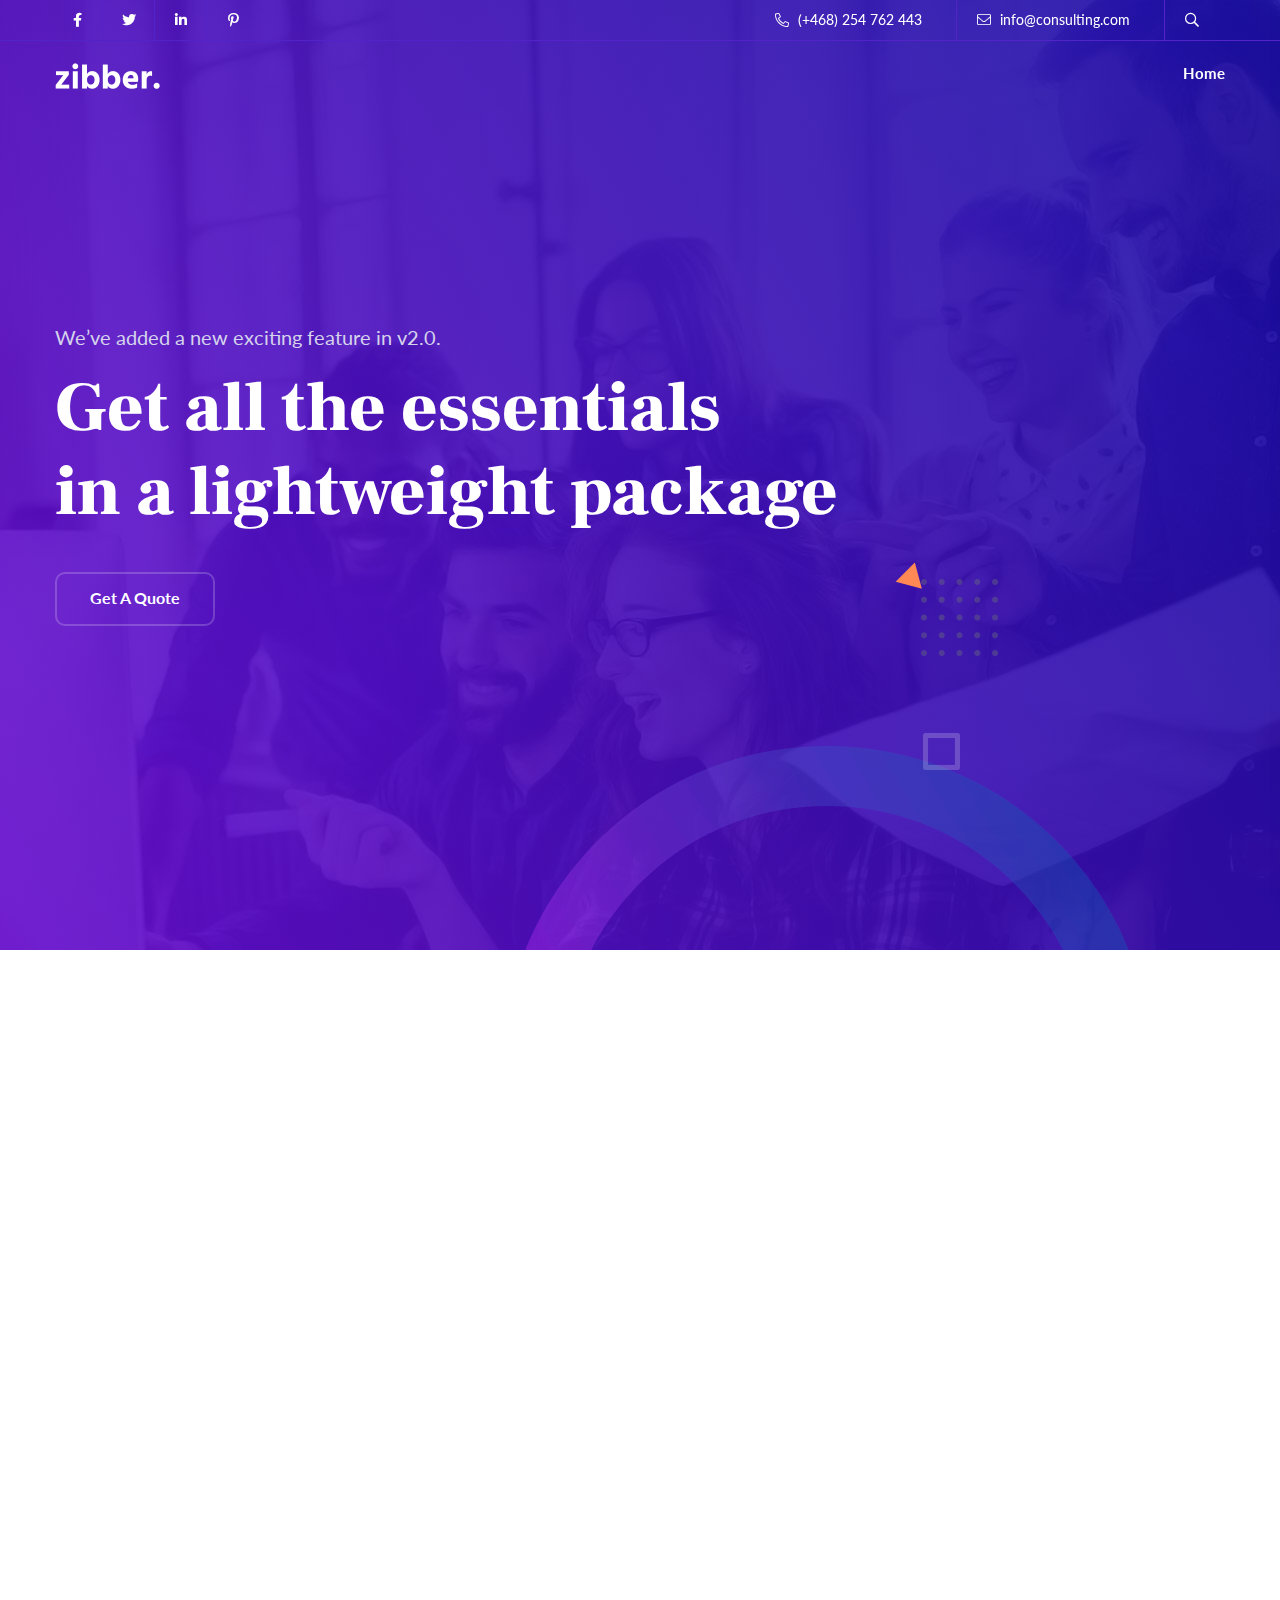
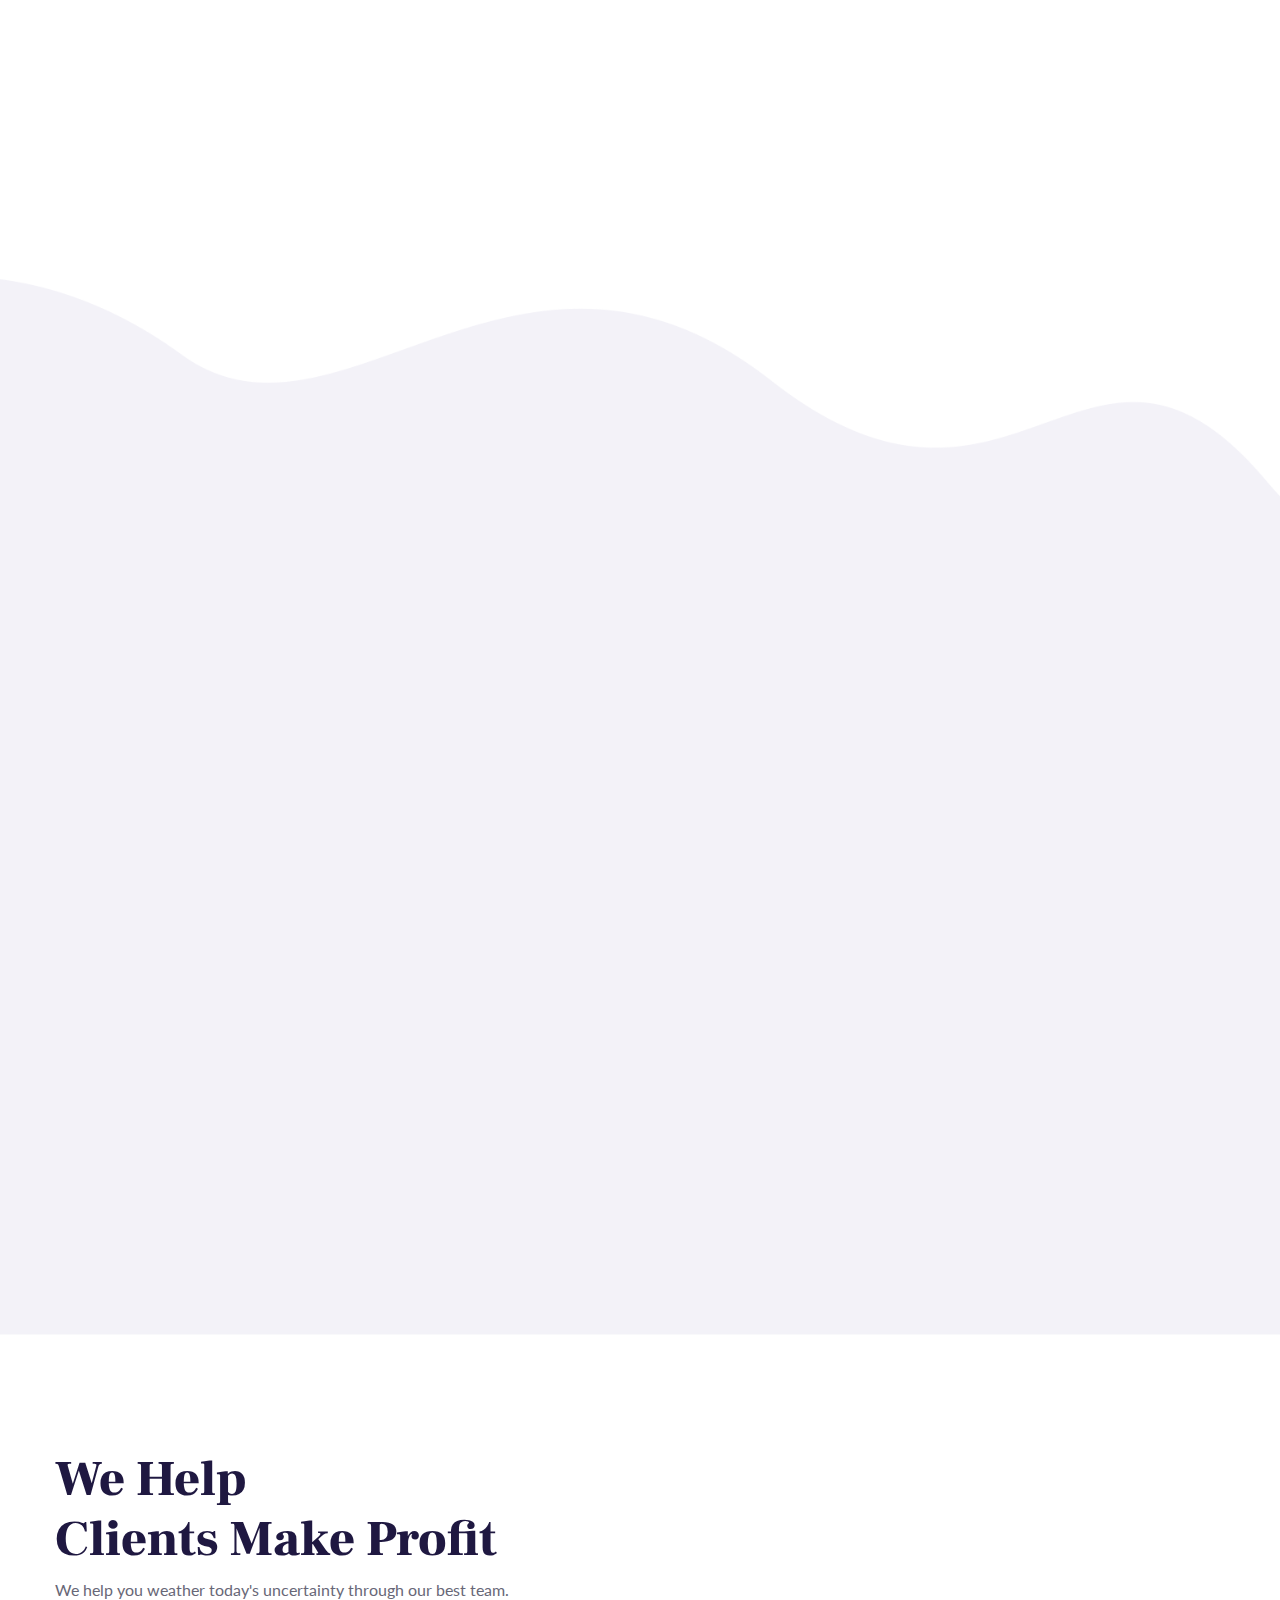
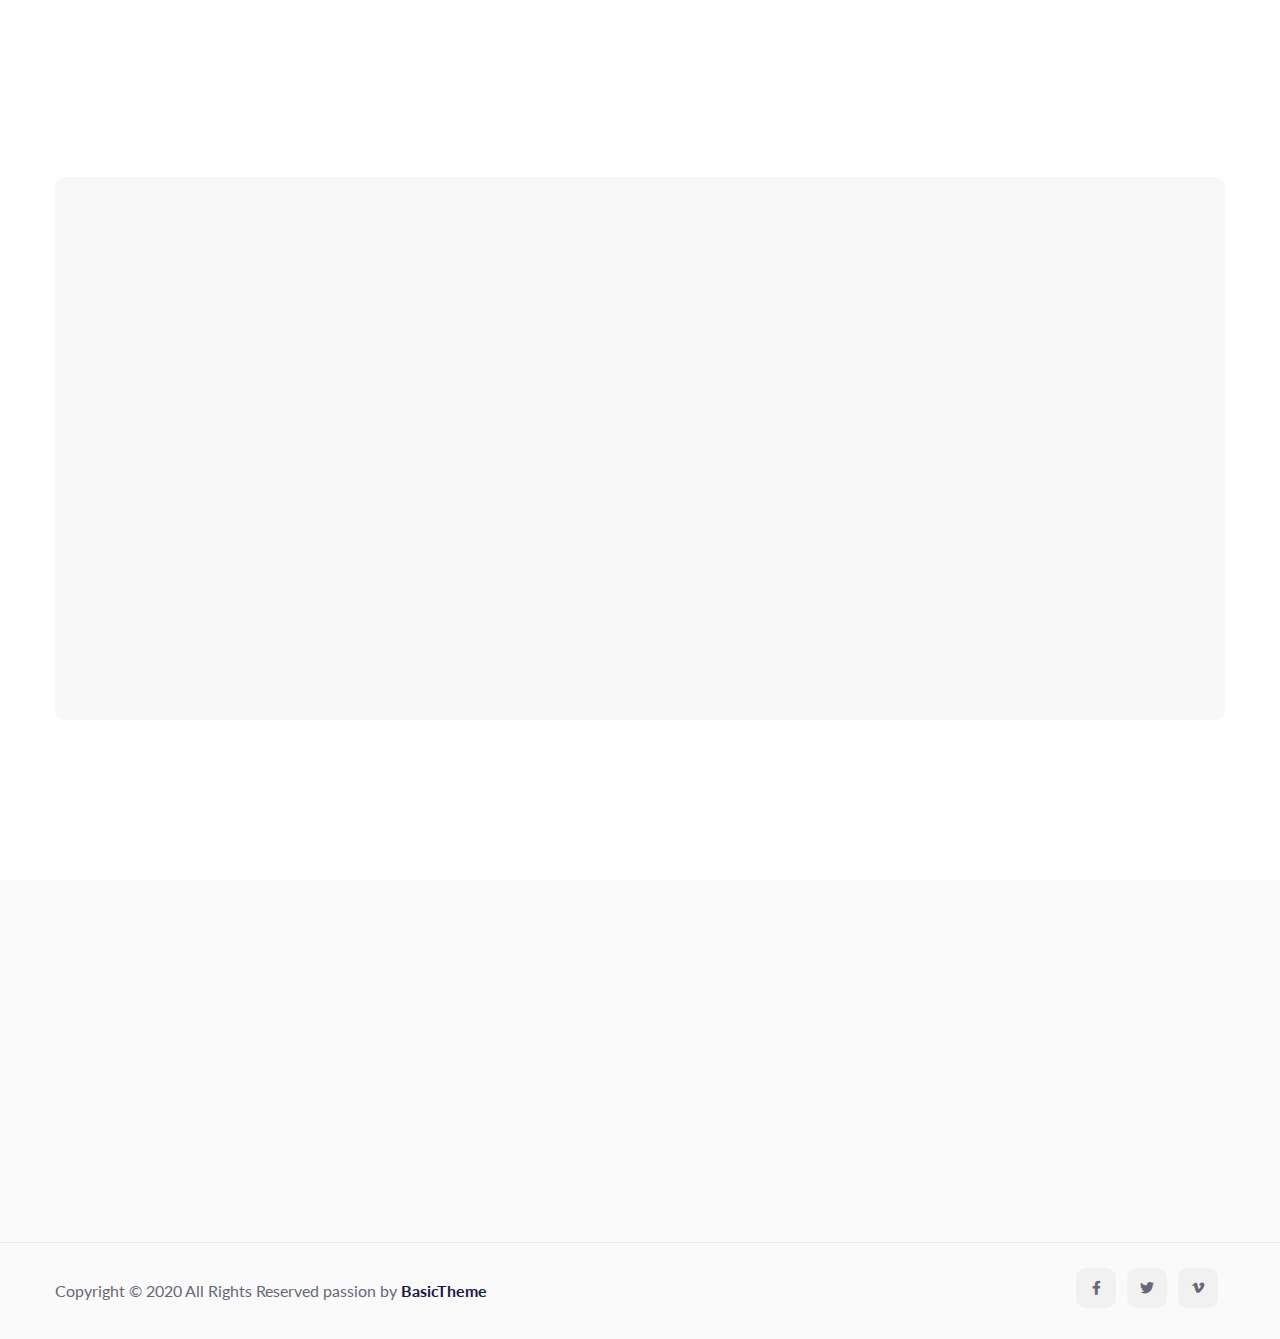
==== commit 62ca85d9: "update:调整布局" ====
--- a/index.html
+++ b/index.html
@@ -125,7 +125,7 @@
                                                         <li><a href="index-3.html">Home Style 3</a></li>
                                                     </ul>
                                                 </li>
-                                                <li><a href="about.html">About Us </a></li>
+                                                <!-- <li><a href="about.html">About Us </a></li>
                                                 <li>
                                                     <a href="services.html">Courses</a>
                                                     <ul class="submenu">
@@ -149,13 +149,13 @@
                                                         <li><a href="blog-details.html">Blog Details</a></li>
                                                     </ul>
                                                 </li>
-                                                <li><a href="contact.html">Contact Us</a></li>
+                                                <li><a href="contact.html">Contact Us</a></li> -->
                                             </ul>
                                         </nav>
                                     </div>
-                                    <div class="header__btn d-none d-sm-block d-lg-none d-xl-block ml-50">
+                                    <!-- <div class="header__btn d-none d-sm-block d-lg-none d-xl-block ml-50">
                                         <a href="contact.html" class="z-btn z-btn-white">Get a Quote</a>
-                                    </div>
+                                    </div> -->
                                     <div class="sidebar__menu d-lg-none">
                                         <div class="sidebar-toggle-btn" id="sidebar-toggle">
                                             <span class="line"></span>
@@ -289,11 +289,11 @@
                                         </div>
                                     </div>
                                 </div>
-                                <div class="col-xl-3 col-lg-3 col-md-2 col-sm-2">
+                                <!-- <div class="col-xl-3 col-lg-3 col-md-2 col-sm-2">
                                     <div class="slider__play" data-animation="fadeInRight" data-delay=".9s">
                                         <a href="https://youtu.be/yJg-Y5byMMw" class="slider__play-btn" data-fancybox><i class="fal fa-play"></i></a>
                                     </div>
-                                </div>
+                                </div> -->
                             </div>
                         </div>
                     </div>
@@ -315,11 +315,11 @@
                                         </div>
                                     </div>
                                 </div>
-                                <div class="col-xl-3 col-lg-3 col-md-2 col-sm-2">
+                                <!-- <div class="col-xl-3 col-lg-3 col-md-2 col-sm-2">
                                     <div class="slider__play" data-animation="fadeInRight" data-delay=".9s">
                                         <a href="https://youtu.be/yJg-Y5byMMw" class="slider__play-btn" data-fancybox><i class="fal fa-play"></i></a>
                                     </div>
-                                </div>
+                                </div> -->
                             </div>
                         </div>
                     </div>
@@ -327,8 +327,9 @@
             </section>
             <!-- slider area end -->
 
+
             <!-- features area start -->
-            <section class="features__area pb-100 mt--100 wow fadeInUp" data-wow-delay=".5s">
+            <!-- <section class="features__area pb-100 mt--100 wow fadeInUp" data-wow-delay=".5s">
                 <div class="container">
                     <div class="features__inner fix">
                         <div class="row no-gutters">
@@ -437,11 +438,11 @@
                         </div>
                     </div>
                 </div>
-            </section>
+            </section> -->
             <!-- features area end -->
 
             <!-- about area start -->
-            <section class="about__area pb-200 pt-100">
+            <!-- <section class="about__area pb-200 pt-100">
                 <div class="container">
                     <div class="row">
                         <div class="col-xl-6 pr-0 col-lg-6">
@@ -471,11 +472,11 @@
                         </div>
                     </div>
                 </div>
-            </section>
+            </section> -->
             <!-- about area end -->
 
             <!-- capabilities area strar -->
-            <section class="capabilities__area p-relative black-bg-2 pt-180 pb-155 fix">
+            <!-- <section class="capabilities__area p-relative black-bg-2 pt-180 pb-155 fix">
                 <div class="capabilities__thumb p-absolute" data-background="assets/img/capabilities/capabilities-img.jpg"></div>
                 <div class="capabilities__shape p-absolute wow fadeInLeft" data-wow-delay=".2s">
                     <img src="assets/img/capabilities/capabilities-shape.png" alt="shape">
@@ -499,7 +500,7 @@
                         </div>
                     </div>
                 </div>
-            </section>
+            </section> -->
             <!-- capabilities area end -->
 
             <!-- services area start -->
@@ -516,88 +517,44 @@
                     <div class="row">
                         <div class="col-xl-3 col-lg-3 col-md-6 col-sm-6">
                             <div class="services__item mb-90 wow fadeInUp" data-wow-delay=".4s">
-                                <div class="services__icon mb-35">
+                                <div class="services__icon mb-35 text-center">
                                     <img src="assets/img/icon/services/services-1.png" alt="services">
                                 </div>
-                                <div class="services__content">
-                                    <h3><a href="services-details.html">Expense reporting</a></h3>
+                                <div class="services__content text-center">
+                                    <h3>Expense reporting</h3>
                                     <p>Naff the wireless barney bodge lurgy cuppa cheeky.</p>
                                 </div>
                             </div>
                         </div>
                         <div class="col-xl-3 col-lg-3 col-md-6 col-sm-6">
                             <div class="services__item mb-90 wow fadeInUp" data-wow-delay=".6s">
-                                <div class="services__icon mb-35">
+                                <div class="services__icon mb-35 text-center">
                                     <img src="assets/img/icon/services/services-2.png" alt="services">
                                 </div>
-                                <div class="services__content">
-                                    <h3><a href="services-details.html">Tax Advisory</a></h3>
+                                <div class="services__content text-center">
+                                    <h3>Tax Advisory</h3>
                                     <p>Naff the wireless barney bodge lurgy cuppa cheeky.</p>
                                 </div>
                             </div>
                         </div>
                         <div class="col-xl-3 col-lg-3 col-md-6 col-sm-6">
                             <div class="services__item mb-90 wow fadeInUp" data-wow-delay=".8s">
-                                <div class="services__icon mb-35">
+                                <div class="services__icon mb-35 text-center">
                                     <img src="assets/img/icon/services/services-3.png" alt="services">
                                 </div>
-                                <div class="services__content">
-                                    <h3><a href="services-details.html">Consulting</a></h3>
+                                <div class="services__content text-center">
+                                    <h3>Consulting</h3>
                                     <p>Naff the wireless barney bodge lurgy cuppa cheeky.</p>
                                 </div>
                             </div>
                         </div>
                         <div class="col-xl-3 col-lg-3 col-md-6 col-sm-6">
                             <div class="services__item mb-90 wow fadeInUp" data-wow-delay="1s">
-                                <div class="services__icon mb-35">
+                                <div class="services__icon mb-35 text-center">
                                     <img src="assets/img/icon/services/services-4.png" alt="services">
                                 </div>
-                                <div class="services__content">
-                                    <h3><a href="services-details.html">Audit & Assurance</a></h3>
-                                    <p>Naff the wireless barney bodge lurgy cuppa cheeky.</p>
-                                </div>
-                            </div>
-                        </div>
-                        <div class="col-xl-3 col-lg-3 col-md-6 col-sm-6">
-                            <div class="services__item mb-90 wow fadeInUp" data-wow-delay="1.2s">
-                                <div class="services__icon mb-35">
-                                    <img src="assets/img/icon/services/services-5.png" alt="services">
-                                </div>
-                                <div class="services__content">
-                                    <h3><a href="services-details.html">Finance Analytics</a></h3>
-                                    <p>Naff the wireless barney bodge lurgy cuppa cheeky.</p>
-                                </div>
-                            </div>
-                        </div>
-                        <div class="col-xl-3 col-lg-3 col-md-6 col-sm-6">
-                            <div class="services__item mb-90 wow fadeInUp" data-wow-delay="1.4s">
-                                <div class="services__icon mb-35">
-                                    <img src="assets/img/icon/services/services-6.png" alt="services">
-                                </div>
-                                <div class="services__content">
-                                    <h3><a href="services-details.html">Cord Processing</a></h3>
-                                    <p>Naff the wireless barney bodge lurgy cuppa cheeky.</p>
-                                </div>
-                            </div>
-                        </div>
-                        <div class="col-xl-3 col-lg-3 col-md-6 col-sm-6">
-                            <div class="services__item mb-90 wow fadeInUp" data-wow-delay="1.6s">
-                                <div class="services__icon mb-35">
-                                    <img src="assets/img/icon/services/services-7.png" alt="services">
-                                </div>
-                                <div class="services__content">
-                                    <h3><a href="services-details.html">Development</a></h3>
-                                    <p>Naff the wireless barney bodge lurgy cuppa cheeky.</p>
-                                </div>
-                            </div>
-                        </div>
-                        <div class="col-xl-3 col-lg-3 col-md-6 col-sm-6">
-                            <div class="services__item mb-90 wow fadeInUp" data-wow-delay="1.8s">
-                                <div class="services__icon mb-35">
-                                    <img src="assets/img/icon/services/services-8.png" alt="services">
-                                </div>
-                                <div class="services__content">
-                                    <h3><a href="services-details.html">Financial audit</a></h3>
+                                <div class="services__content text-center">
+                                    <h3>Audit & Assurance</h3>
                                     <p>Naff the wireless barney bodge lurgy cuppa cheeky.</p>
                                 </div>
                             </div>
@@ -642,8 +599,226 @@
             </section>
             <!-- counter area end -->
 
+            <!-- services area start -->
+            <section class="services__area-2 mt--120 pt-270 pb-140 p-relative" data-background="assets/img/bg/wave-bg-2.png">
+                <div class="container">
+                    <div class="about__area-2 pt-130">
+                        <div class="row">
+                            <div class="col-xl-7 col-lg-6">
+                                <div class="about__thumb-2 p-relative m-img wow fadeInLeft" data-wow-delay=".2s">
+                                    <img src="assets/img/about/about-2.png" alt="">
+                                </div>
+                            </div>
+                            <div class="col-xl-5 col-lg-6">
+                                <div class="about__content">
+                                    <div class="section__title section__title-3 mb-25">
+                                        <h2 class="wow fadeInUp" data-wow-delay=".4s">About Us</h2>
+                                    </div>
+                                    <p class="wow fadeInUp" data-wow-delay=".6s">LAMYE is a diversified international trading company,our business covers automotive parts, lamps, furniture and household goods, committed to providing customers around the world with superior quality products and services. Today, we will show you how our professional services can seamlessly connect your business to the international market, while adding comfort and brightness to your daily life.</p>
+                                    <a href="javascript:void(0);" class="z-btn wow fadeInUp" data-wow-delay="1s">What we do<i class="far fa-long-arrow-right"></i></a>
+                                </div>
+                            </div>
+                        </div>
+                    </div>
+                </div>
+            </section>
+            <!-- services area end -->
+
+            <!-- services area start -->
+            <section class="services__area-3 pt-115 pb-160">
+                <div class="container">
+                    <div class="row">
+                        <div class="col-xl-6">
+                            <div class="section-title section__title-3 mb-70">
+                                <h2>We Help <br> Clients Make Profit</h2>
+                                <p>We help you weather today's uncertainty through our best team.</p>
+                            </div>
+                        </div>
+                    </div>
+                    <div class="row">
+                        <div class="col-xl-12">
+                            <div class="services__nav wow fadeInUp" data-wow-delay=".4s">
+                                <ul class="nav nav-pills " id="services-tab" role="tablist">
+                                    <li class="nav-item mb-45">
+                                        <a class="nav-link active" id="share-tab" data-toggle="pill" href="#share" role="tab" aria-controls="share" aria-selected="true">
+                                            <i class="icon_ribbon_alt"></i>Share Knowledge
+                                        </a>
+                                    </li>
+                                    <li class="nav-item mb-30">
+                                        <a class="nav-link" id="customer-tab" data-toggle="pill" href="#customer" role="tab" aria-controls="customer" aria-selected="true">
+                                            <i class="icon_tools"></i> Customer Service
+                                        </a>
+                                    </li>
+                                    <li class="nav-item mb-30">
+                                        <a class="nav-link" id="social-tab" data-toggle="pill" href="#social" role="tab" aria-controls="social" aria-selected="true">
+                                            <i class="icon_heart_alt"></i> Social Media
+                                        </a>
+                                    </li>
+                                    <li class="nav-item mb-30">
+                                        <a class="nav-link" id="financial-tab" data-toggle="pill" href="#financial" role="tab" aria-controls="financial" aria-selected="true">
+                                            <i class="icon_bag_alt"></i> Financial
+                                        </a>
+                                    </li>
+                                </ul>
+                            </div>
+                        </div>
+                        <div class="col-xl-12">
+                            <div class="services__tab grey-bg-18">
+                                <div class="tab-content wow fadeInUp" data-wow-delay=".6s" id="services-content">
+                                    <div class="tab-pane fade show active" id="share" role="tabpanel" aria-labelledby="share-tab">
+                                        <div class="services__nav-content pt-90 pb-90">
+                                            <div class="row">
+                                                <div class="col-xl-5 col-lg-6">
+                                                    <div class="services__thumb text-lg-right m-img">
+                                                        <img src="assets/img/services/services-1.png" alt="">
+                                                    </div>
+                                                </div>
+                                                <div class="col-xl-7 col-lg-6">
+                                                    <div class="services__content-3 pl-70 pr-70">
+                                                        <h3>Customer Service</h3>
+                                                        <p>The bee's knees cockup loo cracking goal hotpot bits and bobs a load of old tosh bubble and squeak arse over tit twit, excuse my French bevvy Eaton argy-bargy amongst codswallop.</p>
+                                                        <div class="services__icon-wrapper d-md-flex mb-35">
+                                                            <div class="services__icon-item d-flex mr-60 mb-30">
+                                                                <div class="icon mr-20">
+                                                                    <img src="assets/img/icon/services/services-9.png" alt="">
+                                                                </div>
+                                                                <div class="text">
+                                                                    <h3>Acquisitions Finance Consulting</h3>
+                                                                </div>
+                                                            </div>
+                                                            <div class="services__icon-item d-flex mb-30">
+                                                                <div class="icon mr-20">
+                                                                    <img src="assets/img/icon/services/services-10.png" alt="">
+                                                                </div>
+                                                                <div class="text">
+                                                                    <h3>Private Placement Consulting</h3>
+                                                                </div>
+                                                            </div>
+                                                        </div>
+                                                        <a href="contact.html" class="z-btn">Get Started</a>
+                                                    </div>
+                                                </div>
+                                            </div>
+                                        </div>
+                                    </div>
+                                    <div class="tab-pane fade" id="customer" role="tabpanel" aria-labelledby="customer-tab">
+                                        <div class="services__nav-content pt-90 pb-90">
+                                            <div class="row">
+                                                <div class="col-xl-5 col-lg-6">
+                                                    <div class="services__thumb text-lg-right m-img">
+                                                        <img src="assets/img/services/services-1.png" alt="">
+                                                    </div>
+                                                </div>
+                                                <div class="col-xl-7 col-lg-6">
+                                                    <div class="services__content-3 pl-70 pr-70">
+                                                        <h3>Customer Service</h3>
+                                                        <p>The bee's knees cockup loo cracking goal hotpot bits and bobs a load of old tosh bubble and squeak arse over tit twit, excuse my French bevvy Eaton argy-bargy amongst codswallop.</p>
+                                                        <div class="services__icon-wrapper d-md-flex mb-35">
+                                                            <div class="services__icon-item d-flex mr-60 mb-30">
+                                                                <div class="icon mr-20">
+                                                                    <img src="assets/img/icon/services/services-9.png" alt="">
+                                                                </div>
+                                                                <div class="text">
+                                                                    <h3>Acquisitions Finance Consulting</h3>
+                                                                </div>
+                                                            </div>
+                                                            <div class="services__icon-item d-flex mb-30">
+                                                                <div class="icon mr-20">
+                                                                    <img src="assets/img/icon/services/services-10.png" alt="">
+                                                                </div>
+                                                                <div class="text">
+                                                                    <h3>Private Placement Consulting</h3>
+                                                                </div>
+                                                            </div>
+                                                        </div>
+                                                        <a href="contact.html" class="z-btn">Get Started</a>
+                                                    </div>
+                                                </div>
+                                            </div>
+                                        </div>
+                                    </div>
+                                    <div class="tab-pane fade" id="social" role="tabpanel" aria-labelledby="social-tab">
+                                        <div class="services__nav-content pt-90 pb-90">
+                                            <div class="row">
+                                                <div class="col-xl-5 col-lg-6">
+                                                    <div class="services__thumb text-lg-right m-img">
+                                                        <img src="assets/img/services/services-1.png" alt="">
+                                                    </div>
+                                                </div>
+                                                <div class="col-xl-7 col-lg-6">
+                                                    <div class="services__content-3 pl-70 pr-70">
+                                                        <h3>Customer Service</h3>
+                                                        <p>The bee's knees cockup loo cracking goal hotpot bits and bobs a load of old tosh bubble and squeak arse over tit twit, excuse my French bevvy Eaton argy-bargy amongst codswallop.</p>
+                                                        <div class="services__icon-wrapper d-md-flex mb-35">
+                                                            <div class="services__icon-item d-flex mr-60 mb-30">
+                                                                <div class="icon mr-20">
+                                                                    <img src="assets/img/icon/services/services-9.png" alt="">
+                                                                </div>
+                                                                <div class="text">
+                                                                    <h3>Acquisitions Finance Consulting</h3>
+                                                                </div>
+                                                            </div>
+                                                            <div class="services__icon-item d-flex mb-30">
+                                                                <div class="icon mr-20">
+                                                                    <img src="assets/img/icon/services/services-10.png" alt="">
+                                                                </div>
+                                                                <div class="text">
+                                                                    <h3>Private Placement Consulting</h3>
+                                                                </div>
+                                                            </div>
+                                                        </div>
+                                                        <a href="contact.html" class="z-btn">Get Started</a>
+                                                    </div>
+                                                </div>
+                                            </div>
+                                        </div>
+                                    </div>
+                                    <div class="tab-pane fade" id="financial" role="tabpanel" aria-labelledby="financial-tab">
+                                        <div class="services__nav-content pt-90 pb-90">
+                                            <div class="row">
+                                                <div class="col-xl-5 col-lg-6">
+                                                    <div class="services__thumb text-lg-right m-img">
+                                                        <img src="assets/img/services/services-1.png" alt="">
+                                                    </div>
+                                                </div>
+                                                <div class="col-xl-7 col-lg-6">
+                                                    <div class="services__content-3 pl-70 pr-70">
+                                                        <h3>Customer Service</h3>
+                                                        <p>The bee's knees cockup loo cracking goal hotpot bits and bobs a load of old tosh bubble and squeak arse over tit twit, excuse my French bevvy Eaton argy-bargy amongst codswallop.</p>
+                                                        <div class="services__icon-wrapper d-md-flex mb-35">
+                                                            <div class="services__icon-item d-flex mr-60 mb-30">
+                                                                <div class="icon mr-20">
+                                                                    <img src="assets/img/icon/services/services-9.png" alt="">
+                                                                </div>
+                                                                <div class="text">
+                                                                    <h3>Acquisitions Finance Consulting</h3>
+                                                                </div>
+                                                            </div>
+                                                            <div class="services__icon-item d-flex mb-30">
+                                                                <div class="icon mr-20">
+                                                                    <img src="assets/img/icon/services/services-10.png" alt="">
+                                                                </div>
+                                                                <div class="text">
+                                                                    <h3>Private Placement Consulting</h3>
+                                                                </div>
+                                                            </div>
+                                                        </div>
+                                                        <a href="contact.html" class="z-btn">Get Started</a>
+                                                    </div>
+                                                </div>
+                                            </div>
+                                        </div>
+                                    </div>
+                                </div>
+                            </div>
+                        </div>
+                    </div>
+                </div>
+            </section>
+            <!-- services area end -->
+
             <!-- team area start -->
-            <section class="team__area pt-30 pb-110">
+            <!-- <section class="team__area pt-30 pb-110">
                 <div class="container">
                     <div class="row align-items-center mb-55">
                         <div class="col-xl-6 col-lg-8 col-md-8 col-sm-8">
@@ -890,11 +1065,11 @@
                         </div>
                     </div>
                 </div>
-            </section>
+            </section> -->
             <!-- team area end -->
 
             <!-- cta area start -->
-            <section class="cta__area pt-180 pb-155" data-background="assets/img/cta/cta-bg.jpg">
+            <!-- <section class="cta__area pt-180 pb-155" data-background="assets/img/cta/cta-bg.jpg">
                 <div class="container">
                     <div class="row">
                         <div class="col-xl-10 offset-xl-1">
@@ -909,11 +1084,11 @@
                         </div>
                     </div>
                 </div>
-            </section>
+            </section> -->
             <!-- cta area end -->
 
             <!-- price area start -->
-            <section class="price__area pt-115 pb-75">
+            <!-- <section class="price__area pt-115 pb-75">
                 <div class="container">
                     <div class="row">
                         <div class="col-xl-8 offset-xl-2 col-lg-10 offset-lg-1">
@@ -1084,11 +1259,11 @@
                         </div>
                     </div>
                 </div>
-            </section>
+            </section> -->
             <!-- price area end -->
 
             <!-- brand area start -->
-            <section class="brand__area p-relative pt-160 pb-50">
+            <!-- <section class="brand__area p-relative pt-160 pb-50">
                 <div class="brand__shape">
                     <img class="square" src="assets/img/icon/brand/square.png" alt="">
                     <img class="circle" src="assets/img/icon/brand/circle.png" alt="">
@@ -1150,11 +1325,11 @@
                         </div>
                     </div>
                 </div>
-            </section>
+            </section> -->
             <!-- brand area end -->
 
             <!-- contact area start -->
-            <section class="contact__area">
+            <!-- <section class="contact__area">
                 <div class="container-fluid p-0">
                     <div class="row no-gutters">
                         <div class="col-xl-12">
@@ -1192,7 +1367,7 @@
                         </div>
                     </div>
                 </div>
-            </section>
+            </section> -->
             <!-- contact area end -->
         </main>
 
@@ -1202,7 +1377,7 @@
                 <div class="footer__top pb-45">
                     <div class="container">
                         <div class="row">
-                            <div class="col-xl-2 col-lg-2 col-md-4 col-sm-6">
+                            <!-- <div class="col-xl-2 col-lg-2 col-md-4 col-sm-6">
                                 <div class="footer__widget mb-45 wow fadeInUp" data-wow-delay=".2s">
                                     <div class="footer__widget-title">
                                         <h4>Company</h4>
@@ -1219,8 +1394,8 @@
                                         </div>
                                     </div>
                                 </div>
-                            </div>
-                            <div class="col-xl-2 offset-xl-1 col-lg-2 offset-lg-1 col-md-4 col-sm-6">
+                            </div> -->
+                            <!-- <div class="col-xl-2 offset-xl-1 col-lg-2 offset-lg-1 col-md-4 col-sm-6">
                                 <div class="footer__widget mb-45 wow fadeInUp" data-wow-delay=".4s">
                                     <div class="footer__widget-title">
                                         <h4>Resources</h4>
@@ -1238,8 +1413,8 @@
                                         </div>
                                     </div>
                                 </div>
-                            </div>
-                            <div class="col-xl-2 offset-xl-1 col-lg-2 offset-lg-1 col-md-4 col-sm-6">
+                            </div> -->
+                            <!-- <div class="col-xl-2 offset-xl-1 col-lg-2 offset-lg-1 col-md-4 col-sm-6">
                                 <div class="footer__widget mb-45 wow fadeInUp" data-wow-delay=".6s">
                                     <div class="footer__widget-title">
                                         <h4>Use Cases</h4>
@@ -1257,7 +1432,7 @@
                                         </div>
                                     </div>
                                 </div>
-                            </div>
+                            </div> -->
                             <div class="col-xl-3 offset-xl-1 col-lg-3 offset-lg-1 col-md-4 col-sm-6">
                                 <div class="footer__widget mb-45 wow fadeInUp" data-wow-delay=".8s">
                                     <div class="footer__widget-title">
--- a/assets/css/style.css
+++ b/assets/css/style.css
@@ -375,6 +375,10 @@
   padding-top: 270px;
 }
 
+.pt-450 {
+  padding-top: 450px;
+}
+
 /* btn */
 .z-btn {
   display: inline-block;
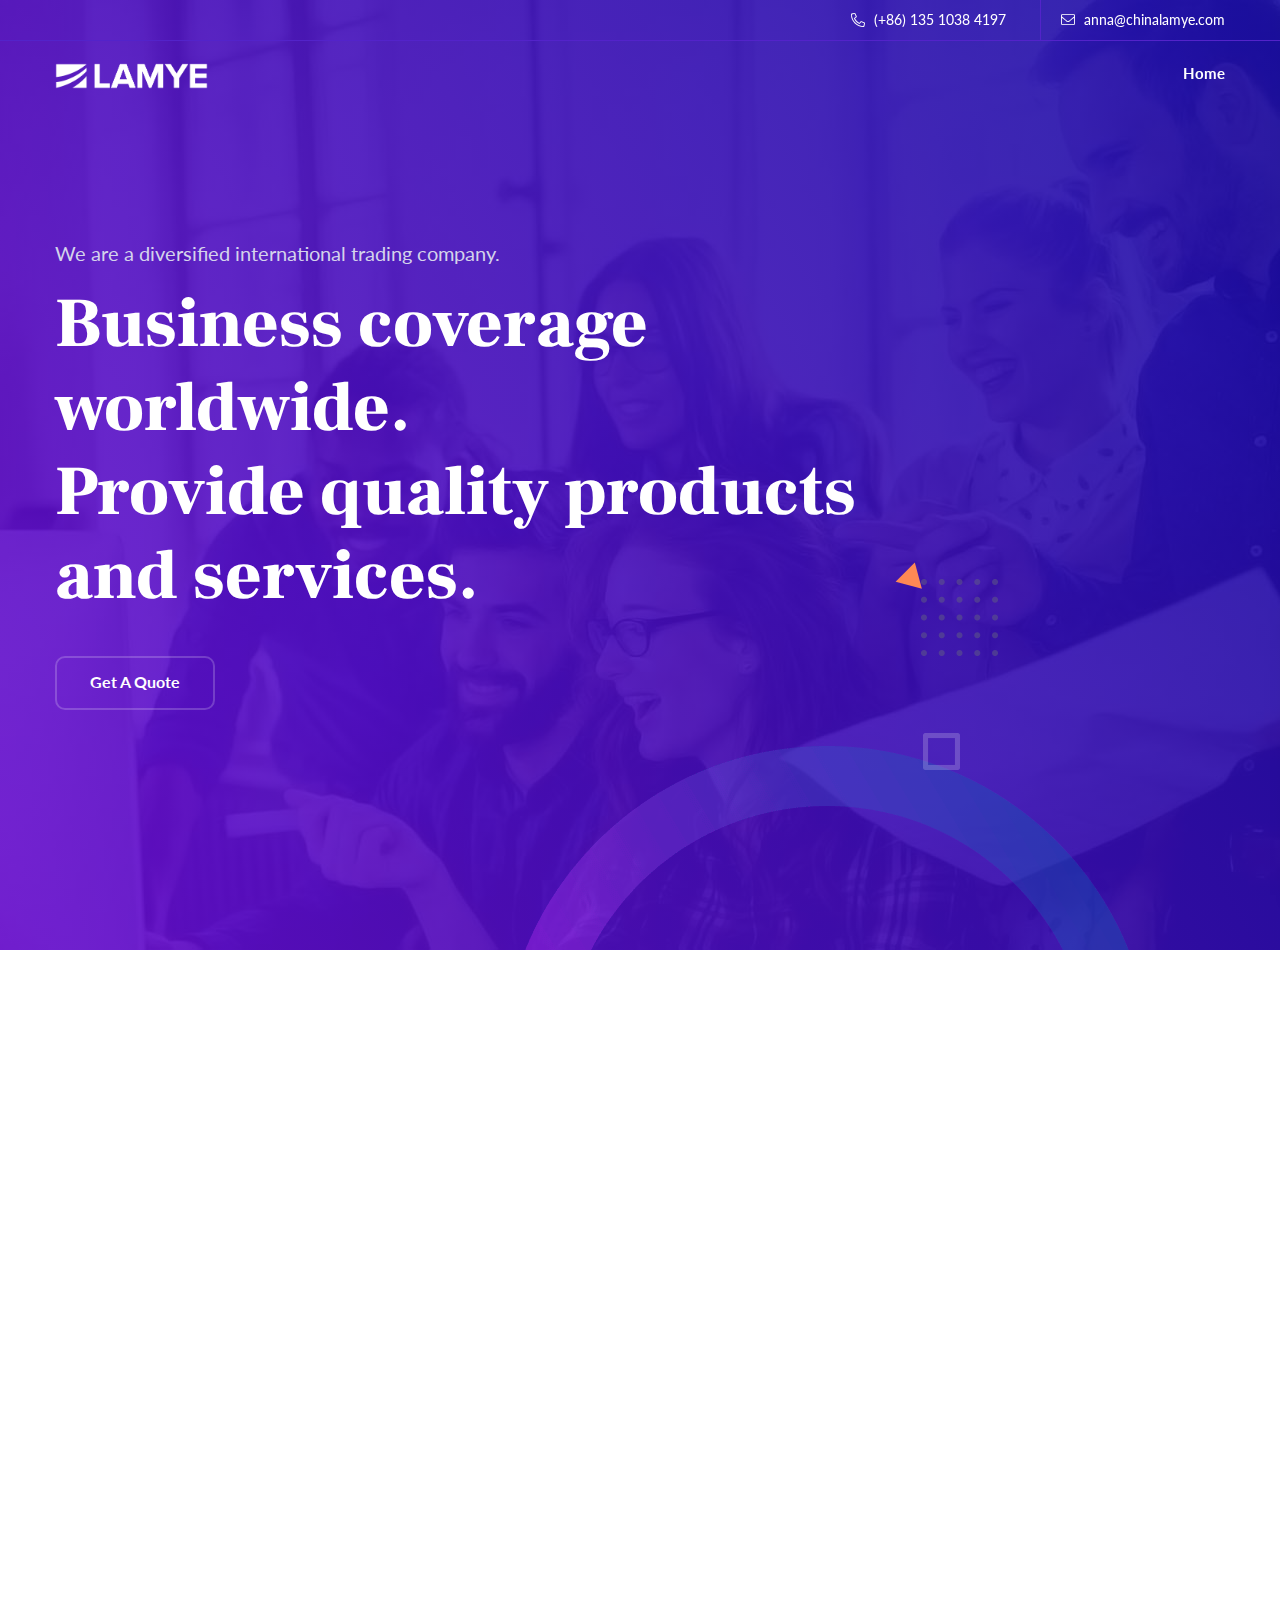
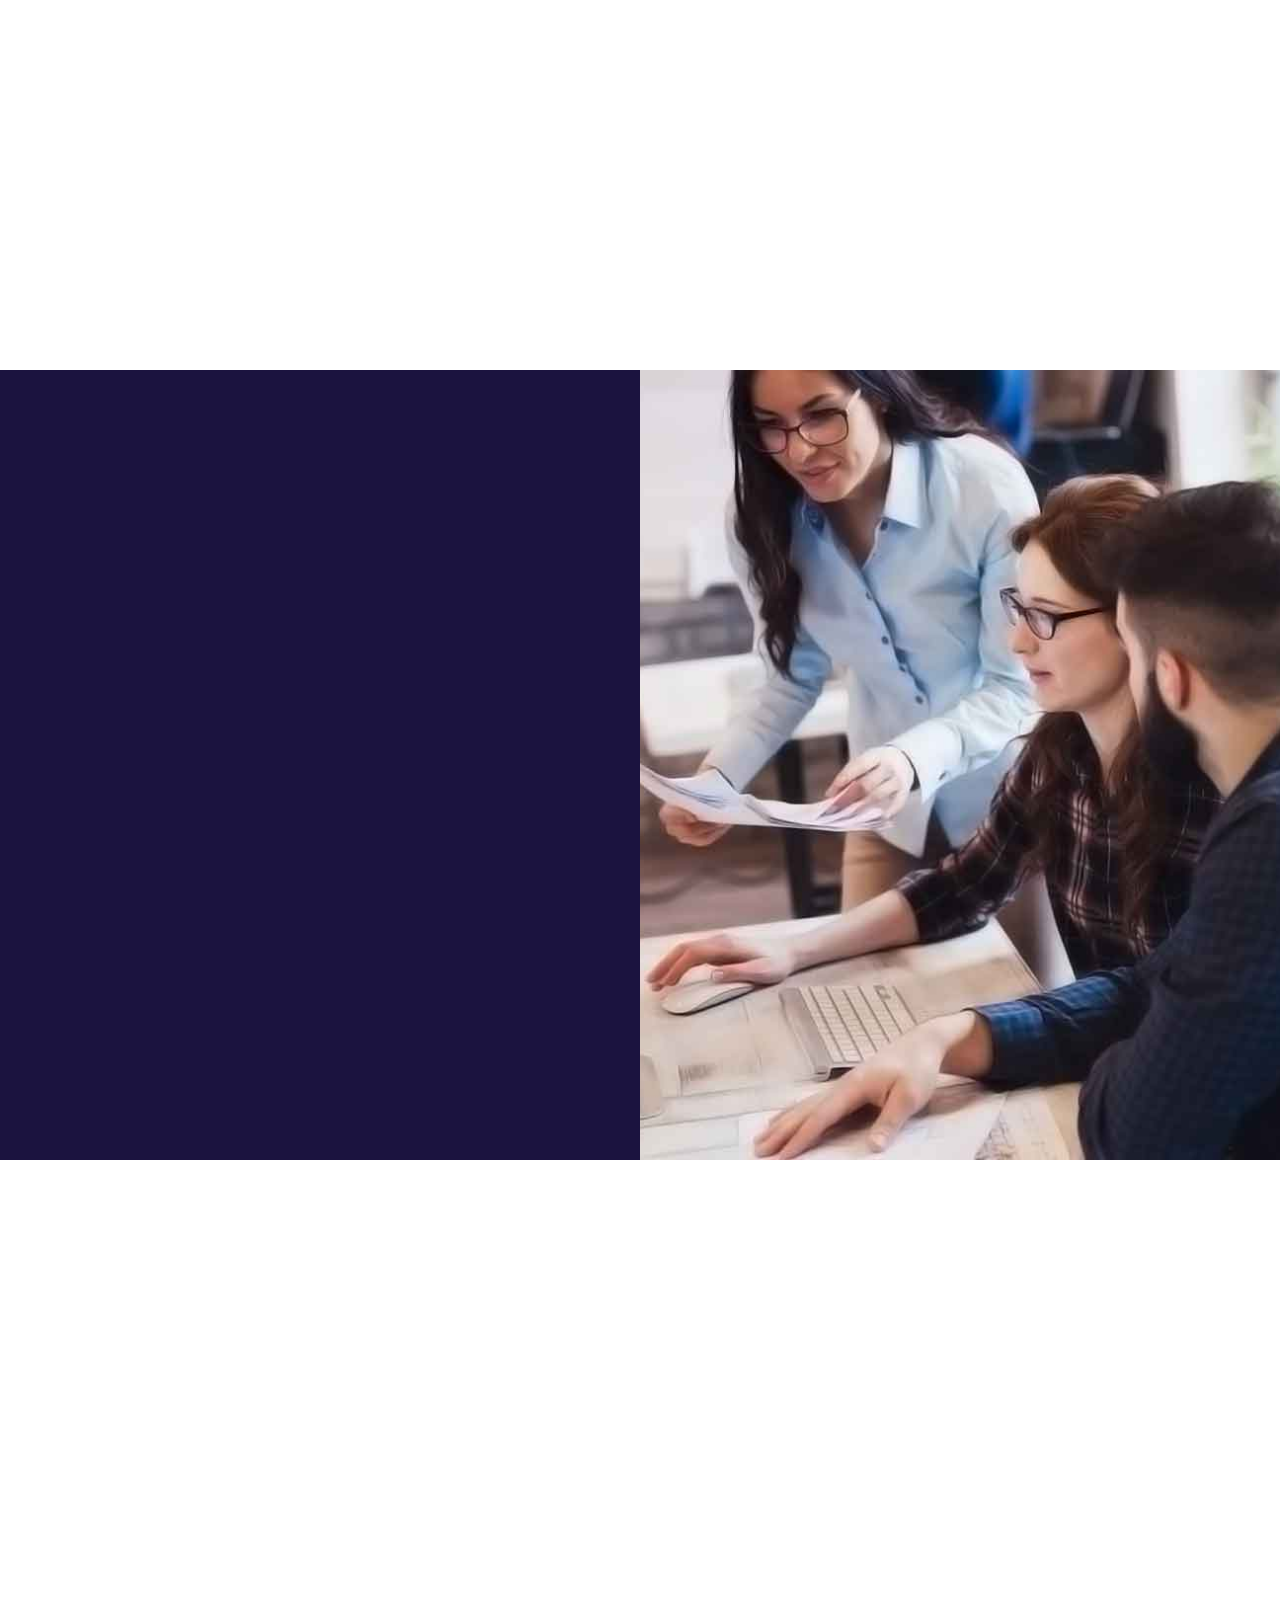
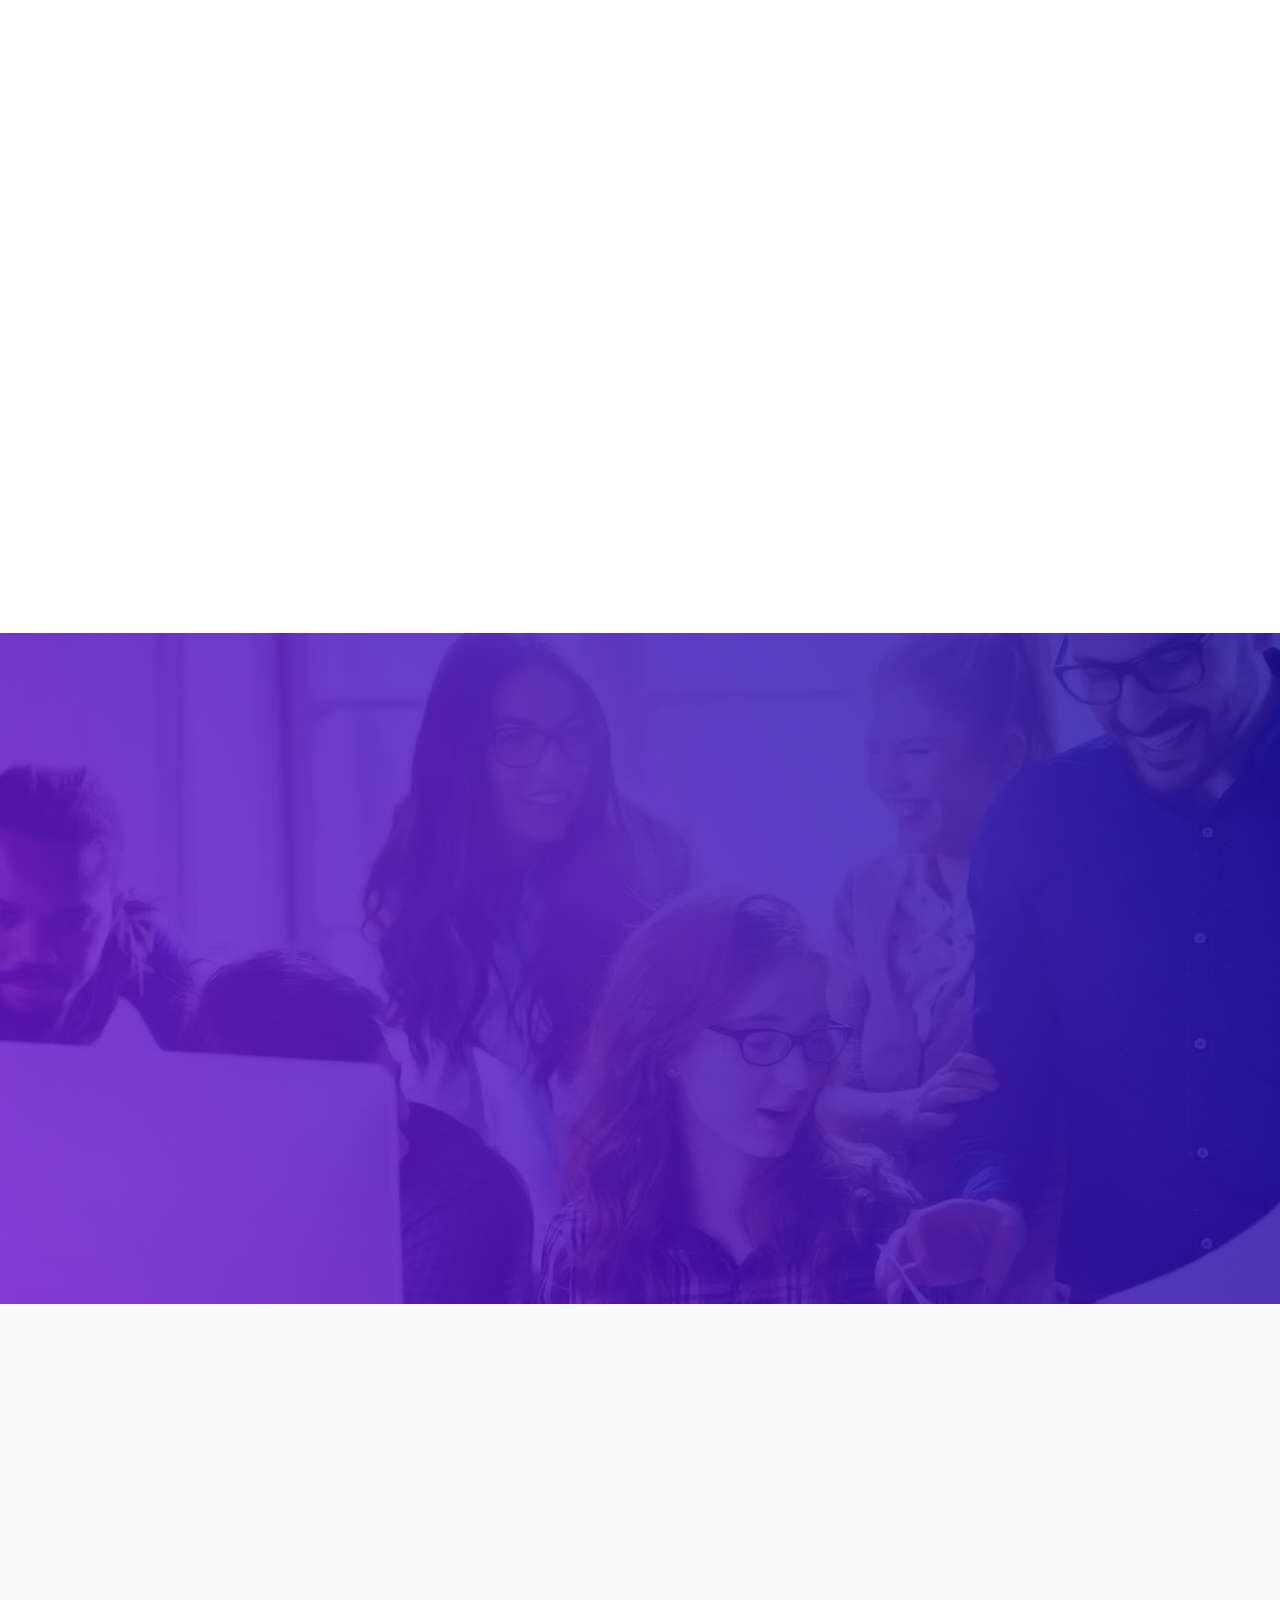
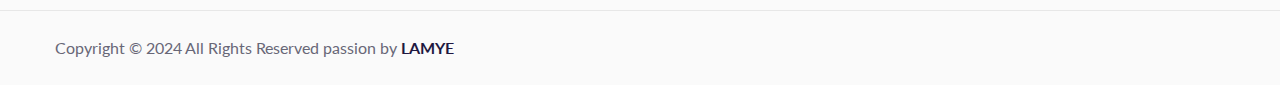
==== commit 88e1190c: "update:修改首页" ====
--- a/index.html
+++ b/index.html
@@ -3,11 +3,12 @@
     <head>
         <meta charset="utf-8">
         <meta http-equiv="x-ua-compatible" content="ie=edge">
-        <title>Zibber - Consulting HTML5 Template </title>
-        <meta name="description" content="">
+        <title>LAMYE INTERNATIONAL CO.LIMITD</title>
+        <meta name="description" content="LAMYE INTERNATIONAL,国际贸易,汽车配件,灯具,家具,家居">
         <meta name="viewport" content="width=device-width, initial-scale=1">
 
         <!-- Place favicon.ico in the root directory -->
+        <!-- <link rel="icon" href="assets/img/favicon.png" /> -->
         <link rel="shortcut icon" type="image/x-icon" href="assets/img/favicon.png">
 
 		<!-- CSS here -->
@@ -30,7 +31,7 @@
 
         <!-- Add your site or application content here -->
 
-        <!-- preloader area start -->
+        <!-- Loading -->
         <div id="loading">
             <div id="loading-center">
                 <div id="loading-center-absolute">
@@ -46,49 +47,35 @@
             </div>
 
         </div>
-        <!-- preloader area end -->
-
-
-        <!-- scroll up area start -->
+        <!-- Loading -->
+
+
+        <!-- 滚动条 -->
         <div class="scroll-up" id="scroll" style="display: none;">
             <a href="javascript:void(0);"><i class="fas fa-level-up-alt"></i></a>
         </div>
-        <!-- scroll up area end -->
-
-        <!-- header area start -->
+        <!-- 滚动条 -->
+
+        <!-- 页眉 -->
         <header>
             <div class="header__area p-relative header__transparent">
                 <div class="header__top d-none d-md-block">
                     <div class="container">
                         <div class="row align-items-center">
-                            <div class="col-xl-6 col-lg-5 col-md-4">
-                                <div class="header__social">
-                                    <ul>
-                                        <li><a href="#"><i class="fab fa-facebook-f"></i></a></li>
-                                        <li><a href="#"><i class="fab fa-twitter"></i></a></li>
-                                        <li><a href="#"><i class="fab fa-linkedin-in"></i></a></li>
-                                        <li><a href="#"><i class="fab fa-pinterest-p"></i></a></li>
-                                    </ul>
-                                </div>
-                            </div>
+                            <div class="col-xl-6 col-lg-5 col-md-4"></div>
                             <div class="col-xl-6 col-lg-7 col-md-8">
                                 <div class="header__info f-right">
                                     <ul>
                                         <li>
-                                            <a href="tel:(+468)-254-762-443">
+                                            <a href="tel:(+86)-135-1038-4197">
                                                 <i class="fal fa-phone-alt"></i>
-                                                (+468) 254 762 443
+                                                (+86) 135 1038 4197
                                             </a>
                                         </li>
                                         <li>
-                                            <a href="mailto:info@consulting.com">
+                                            <a href="mailto:anna@chinalamye.com">
                                                 <i class="fal fa-envelope"></i>
-                                                info@consulting.com
-                                            </a>
-                                        </li>
-                                        <li>
-                                            <a href="javascript:void(0);" class="search-toggle">
-                                                <i class="far fa-search"></i>
+                                                anna@chinalamye.com
                                             </a>
                                         </li>
                                     </ul>
@@ -102,13 +89,13 @@
                         <div class="row align-items-center">
                             <div class="col-xl-3 col-lg-3 col-md-6 col-sm-6 col-6">
                                 <div class="logo">
-                                    <a href="index.html">
-                                        <img src="assets/img/logo/logo.png" alt="logo">
+                                    <a href="javascript:void(0);">
+                                        <img src="assets/img/logo_white.png" alt="logo" style="height: 26px;">
                                     </a>
                                 </div>
                                 <div class="logo-gradient">
-                                    <a href="index.html">
-                                        <img src="assets/img/logo/logo-gradient.png" alt="logo">
+                                    <a href="javascript:void(0);">
+                                        <img src="assets/img/logo_black.png" alt="logo" style="height: 26px;">
                                     </a>
                                 </div>
                             </div>
@@ -118,44 +105,11 @@
                                         <nav id="mobile-menu">
                                             <ul>
                                                 <li>
-                                                    <a href="index.html">Home</a>
-                                                    <ul class="submenu">
-                                                        <li><a href="index.html">Home Style 1</a></li>
-                                                        <li><a href="index-2.html">Home Style 2</a></li>
-                                                        <li><a href="index-3.html">Home Style 3</a></li>
-                                                    </ul>
+                                                    <a href="javascript:void(0);">Home</a>
                                                 </li>
-                                                <!-- <li><a href="about.html">About Us </a></li>
-                                                <li>
-                                                    <a href="services.html">Courses</a>
-                                                    <ul class="submenu">
-                                                        <li><a href="services.html">Services</a></li>
-                                                        <li><a href="services-details.html">Services Details</a></li>
-                                                    </ul>
-                                                </li>
-                                                <li>
-                                                    <a href="portfolio.html">Insights</a>
-                                                    <ul class="submenu">
-                                                        <li><a href="portfolio.html">portfolio</a></li>
-                                                        <li><a href="portfolio-details.html">portfolio Details</a></li>
-                                                        <li><a href="team.html">team</a></li>
-                                                        <li><a href="team-details.html">team Details</a></li>
-                                                    </ul>
-                                                </li>
-                                                <li>
-                                                    <a href="blog.html">Blog</a>
-                                                    <ul class="submenu">
-                                                        <li><a href="blog.html">Blog</a></li>
-                                                        <li><a href="blog-details.html">Blog Details</a></li>
-                                                    </ul>
-                                                </li>
-                                                <li><a href="contact.html">Contact Us</a></li> -->
                                             </ul>
                                         </nav>
                                     </div>
-                                    <!-- <div class="header__btn d-none d-sm-block d-lg-none d-xl-block ml-50">
-                                        <a href="contact.html" class="z-btn z-btn-white">Get a Quote</a>
-                                    </div> -->
                                     <div class="sidebar__menu d-lg-none">
                                         <div class="sidebar-toggle-btn" id="sidebar-toggle">
                                             <span class="line"></span>
@@ -183,9 +137,9 @@
                 <div class="body-overlay-2"></div>
             </div>
         </header>
-        <!-- header area end -->
-
-        <!-- sidebar area start -->
+        <!-- 页眉 -->
+
+        <!-- 侧边栏 -->
         <section class="sidebar__area">
             <div class="sidebar__wrapper">
                 <div class="sidebar__close">
@@ -208,8 +162,8 @@
                     <div class="tab-content" id="sidebar-tab-content">
                         <div class="tab-pane fade show active" id="menu" role="tabpanel" aria-labelledby="menu-tab">
                             <div class="logo mb-40">
-                                <a href="index.html">
-                                    <img src="assets/img/logo/logo.png" alt="logo">
+                                <a href="javascript:void(0);">
+                                    <img src="assets/img/logo_white.png" alt="logo" style="height: 26px;">
                                 </a>
                             </div>
                             <div class="mobile-menu"></div>
@@ -217,34 +171,18 @@
                         <div class="tab-pane fade" id="info" role="tabpanel" aria-labelledby="info-tab">
                             <div class="sidebar__info">
                                 <div class="logo mb-40">
-                                    <a href="index.html">
-                                        <img src="assets/img/logo/logo.png" alt="logo">
+                                    <a href="javascript:void(0);">
+                                        <img src="assets/img/logo_white.png" alt="logo" style="height: 26px;">
                                     </a>
-                                </div>
-                                <p>We must explain to you how all seds this mistakens idea off denouncing pleasures and praising pain was born and I will give you a completed accounts of the system and expound.</p>
-                                <a href="contact.html" class="z-btn z-btn-white">contact us</a>
-                                <div class="sidebar__search">
-                                    <form action="#">
-                                        <input type="text" placeholder="Your Keywords..">
-                                        <button type="submit"><i class="fal fa-search"></i></button>
-                                    </form>
                                 </div>
                                 <div class="sidebar__contact mt-30">
                                     <ul>
                                         <li>
                                             <div class="icon">
-                                                <i class="fal fa-map-marker-alt"></i>
-                                            </div>
-                                            <div class="text">
-                                                <span>Ave 14th Street, Mirpur 210, San Franciso, USA 3296.</span>
-                                            </div>
-                                        </li>
-                                        <li>
-                                            <div class="icon">
                                                 <i class="fal fa-envelope"></i>
                                             </div>
                                             <div class="text ">
-                                                <span><a href="mailto:support@zibber.com">support@zibber.com</a></span>
+                                                <span><a href="mailto:anna@chinalamye.com">anna@chinalamye.com</a></span>
                                             </div>
                                         </li>
                                         <li>
@@ -252,7 +190,7 @@
                                                 <i class="fas fa-phone-alt"></i>
                                             </div>
                                             <div class="text">
-                                                <span><a href="tel:(+642)-394-396-432">(+642) 394 396 432</a></span>
+                                                <span><a href="tel:(+86)-135-1038-4197">(+86) 135 1038 4197</a></span>
                                             </div>
                                         </li>
                                     </ul>
@@ -264,11 +202,11 @@
             </div>
         </section>
         <div class="body-overlay"></div>
-        <!-- sidebar area end -->
+        <!-- 侧边栏 -->
 
 
         <main>
-            <!-- slider area start -->
+            <!-- Banner -->
             <section class="slider__area">
                 <div class="slider-active">
                     <div class="single-slider slider__height d-flex align-items-center" data-background="assets/img/slider/slider-1.jpg">
@@ -282,18 +220,13 @@
                             <div class="row">
                                 <div class="col-xl-9 col-lg-9 col-md-10 col-sm-10">
                                     <div class="slider__content">
-                                        <span data-animation="fadeInUp" data-delay=".3s">We’ve added a new exciting feature in v2.0.</span>
-                                        <h1 data-animation="fadeInUp" data-delay=".5s">Get all the essentials <br> in a lightweight package</h1>
+                                        <span data-animation="fadeInUp" data-delay=".3s">We are a diversified international trading company.</span>
+                                        <h1 data-animation="fadeInUp" data-delay=".5s">Business coverage worldwide.<br>Provide quality products and services.</h1>
                                         <div class="slider__btn" data-animation="fadeInUp" data-delay=".7s">
-                                            <a href="contact.html" class="z-btn z-btn-transparent">Get a quote</a>
+                                            <a href="javascript:void(0);" class="z-btn z-btn-transparent">Get a quote</a>
                                         </div>
                                     </div>
                                 </div>
-                                <!-- <div class="col-xl-3 col-lg-3 col-md-2 col-sm-2">
-                                    <div class="slider__play" data-animation="fadeInRight" data-delay=".9s">
-                                        <a href="https://youtu.be/yJg-Y5byMMw" class="slider__play-btn" data-fancybox><i class="fal fa-play"></i></a>
-                                    </div>
-                                </div> -->
                             </div>
                         </div>
                     </div>
@@ -308,141 +241,22 @@
                             <div class="row">
                                 <div class="col-xl-9 col-lg-9 col-md-10 col-sm-10">
                                     <div class="slider__content">
-                                        <span data-animation="fadeInUp" data-delay=".3s">We’ve added a new exciting feature in v2.0.</span>
-                                        <h1 data-animation="fadeInUp" data-delay=".5s">Get all the essentials <br> in a lightweight package</h1>
+                                        <span data-animation="fadeInUp" data-delay=".3s">We are a diversified international trading company.</span>
+                                        <h1 data-animation="fadeInUp" data-delay=".5s">Business coverage worldwide.<br>Provide quality products and services.</h1>
                                         <div class="slider__btn" data-animation="fadeInUp" data-delay=".7s">
-                                            <a href="contact.html" class="z-btn z-btn-transparent">Get a quote</a>
+                                            <a href="javascript:void(0);" class="z-btn z-btn-transparent">Get a quote</a>
                                         </div>
                                     </div>
                                 </div>
-                                <!-- <div class="col-xl-3 col-lg-3 col-md-2 col-sm-2">
-                                    <div class="slider__play" data-animation="fadeInRight" data-delay=".9s">
-                                        <a href="https://youtu.be/yJg-Y5byMMw" class="slider__play-btn" data-fancybox><i class="fal fa-play"></i></a>
-                                    </div>
-                                </div> -->
                             </div>
                         </div>
                     </div>
                 </div>
             </section>
-            <!-- slider area end -->
-
-
-            <!-- features area start -->
-            <!-- <section class="features__area pb-100 mt--100 wow fadeInUp" data-wow-delay=".5s">
-                <div class="container">
-                    <div class="features__inner fix">
-                        <div class="row no-gutters">
-                            <div class="col-xl-2 col-lg-2 col-md-4 col-sm-4">
-                                <div class="features__item text-center">
-                                    <div class="features__thumb" data-background="assets/img/features/features-1.jpg"></div>
-                                    <div class="features__content">
-                                        <div class="features__icon">
-                                            <i class="icon_book_alt"></i>
-                                        </div>
-                                        <h3>Ifrs and Management Reporting </h3>
-                                        <div class="features__btn">
-                                            <a href="services-details.html" class="link-btn">
-                                                <i class="fal fa-long-arrow-right"></i>
-                                                <i class="fal fa-long-arrow-right"></i>
-                                            </a>
-                                        </div>
-                                    </div>
-                                </div>
-                            </div>
-                            <div class="col-xl-2 col-lg-2 col-md-4 col-sm-4">
-                                <div class="features__item text-center">
-                                    <div class="features__thumb" data-background="assets/img/features/features-1.jpg"></div>
-                                    <div class="features__content">
-                                        <div class="features__icon">
-                                            <i class="icon_lightbulb_alt"></i>
-                                        </div>
-                                        <h3>See term life insurance rates </h3>
-                                        <div class="features__btn">
-                                            <a href="services-details.html" class="link-btn">
-                                                <i class="fal fa-long-arrow-right"></i>
-                                                <i class="fal fa-long-arrow-right"></i>
-                                            </a>
-                                        </div>
-                                    </div>
-                                </div>
-                            </div>
-                            <div class="col-xl-2 col-lg-2 col-md-4 col-sm-4">
-                                <div class="features__item text-center">
-                                    <div class="features__thumb" data-background="assets/img/features/features-1.jpg"></div>
-                                    <div class="features__content">
-                                        <div class="features__icon">
-                                            <i class="icon_house_alt"></i>
-                                        </div>
-                                        <h3>Get health insurance quotes </h3>
-                                        <div class="features__btn">
-                                            <a href="services-details.html" class="link-btn">
-                                                <i class="fal fa-long-arrow-right"></i>
-                                                <i class="fal fa-long-arrow-right"></i>
-                                            </a>
-                                        </div>
-                                    </div>
-                                </div>
-                            </div>
-                            <div class="col-xl-2 col-lg-2 col-md-4 col-sm-4">
-                                <div class="features__item text-center">
-                                    <div class="features__thumb" data-background="assets/img/features/features-1.jpg"></div>
-                                    <div class="features__content">
-                                        <div class="features__icon">
-                                            <i class="icon_document_alt"></i>
-                                        </div>
-                                        <h3>Boat and Yacht Insurance </h3>
-                                        <div class="features__btn">
-                                            <a href="services-details.html" class="link-btn">
-                                                <i class="fal fa-long-arrow-right"></i>
-                                                <i class="fal fa-long-arrow-right"></i>
-                                            </a>
-                                        </div>
-                                    </div>
-                                </div>
-                            </div>
-                            <div class="col-xl-2 col-lg-2 col-md-4 col-sm-4">
-                                <div class="features__item text-center">
-                                    <div class="features__thumb" data-background="assets/img/features/features-1.jpg"></div>
-                                    <div class="features__content">
-                                        <div class="features__icon">
-                                            <i class="icon_lock_alt"></i>
-                                        </div>
-                                        <h3>Umbrella Insurance </h3>
-                                        <div class="features__btn">
-                                            <a href="services-details.html" class="link-btn">
-                                                <i class="fal fa-long-arrow-right"></i>
-                                                <i class="fal fa-long-arrow-right"></i>
-                                            </a>
-                                        </div>
-                                    </div>
-                                </div>
-                            </div>
-                            <div class="col-xl-2 col-lg-2 col-md-4 col-sm-4">
-                                <div class="features__item text-center">
-                                    <div class="features__thumb" data-background="assets/img/features/features-1.jpg"></div>
-                                    <div class="features__content">
-                                        <div class="features__icon">
-                                            <i class="icon_ribbon_alt"></i>
-                                        </div>
-                                        <h3>How we think and work </h3>
-                                        <div class="features__btn">
-                                            <a href="services-details.html" class="link-btn">
-                                                <i class="fal fa-long-arrow-right"></i>
-                                                <i class="fal fa-long-arrow-right"></i>
-                                            </a>
-                                        </div>
-                                    </div>
-                                </div>
-                            </div>
-                        </div>
-                    </div>
-                </div>
-            </section> -->
-            <!-- features area end -->
-
-            <!-- about area start -->
-            <!-- <section class="about__area pb-200 pt-100">
+            <!-- Banner -->
+
+            <!-- 关于我们 -->
+            <section class="about__area pb-200 pt-100">
                 <div class="container">
                     <div class="row">
                         <div class="col-xl-6 pr-0 col-lg-6">
@@ -459,24 +273,24 @@
                                     <span>Who we are</span>
                                     <h2>We Unlock Potential</h2>
                                 </div>
-                                <p>Why I say old chap that is spiffing do one, cup of char bite your arm off lavatory bugger all mate bog-standard bits and bobs I'm telling barmy blow.</p>
+                                <p>We will show you how our professional services can seamlessly connect your business to the international market, while adding comfort and brightness to your daily life.</p>
                                 <div class="about__list">
                                     <ul>
                                         <li class="wow fadeInUp" data-wow-delay=".6s"><span><i class="far fa-check"></i>Innovative ideas</span></li>
-                                        <li class="wow fadeInUp" data-wow-delay=".8s"><span><i class="far fa-check"></i>Professional assistance</span></li>
-                                        <li class="wow fadeInUp" data-wow-delay="1s"><span><i class="far fa-check"></i>Financial advisory</span></li>
+                                        <li class="wow fadeInUp" data-wow-delay=".8s"><span><i class="far fa-check"></i>professional service</span></li>
+                                        <li class="wow fadeInUp" data-wow-delay="1s"><span><i class="far fa-check"></i>leading technology</span></li>
                                     </ul>
                                 </div>
-                                <a href="services.html" class="z-btn wow fadeInUp" data-wow-delay="1.2s">What we do<i class="far fa-long-arrow-right"></i></a>
-                            </div>
-                        </div>
-                    </div>
-                </div>
-            </section> -->
-            <!-- about area end -->
-
-            <!-- capabilities area strar -->
-            <!-- <section class="capabilities__area p-relative black-bg-2 pt-180 pb-155 fix">
+                                <a href="javascript:void(0);" class="z-btn wow fadeInUp" data-wow-delay="1.2s">What we do<i class="far fa-long-arrow-right"></i></a>
+                            </div>
+                        </div>
+                    </div>
+                </div>
+            </section>
+            <!-- 关于我们 -->
+
+            <!-- 能力 -->
+            <section class="capabilities__area p-relative black-bg-2 pt-180 pb-155 fix">
                 <div class="capabilities__thumb p-absolute" data-background="assets/img/capabilities/capabilities-img.jpg"></div>
                 <div class="capabilities__shape p-absolute wow fadeInLeft" data-wow-delay=".2s">
                     <img src="assets/img/capabilities/capabilities-shape.png" alt="shape">
@@ -500,10 +314,10 @@
                         </div>
                     </div>
                 </div>
-            </section> -->
-            <!-- capabilities area end -->
-
-            <!-- services area start -->
+            </section>
+            <!-- 能力 -->
+
+            <!-- 服务 -->
             <section class="services__area pt-115 pb-80">
                 <div class="container">
                     <div class="row">
@@ -515,56 +329,60 @@
                         </div>
                     </div>
                     <div class="row">
-                        <div class="col-xl-3 col-lg-3 col-md-6 col-sm-6">
+                        <!-- 国际贸易 -->
+                        <div class="col-xl-3 col-lg-3 col-md-6 col-sm-6 text-center">
                             <div class="services__item mb-90 wow fadeInUp" data-wow-delay=".4s">
-                                <div class="services__icon mb-35 text-center">
+                                <div class="services__icon mb-35">
                                     <img src="assets/img/icon/services/services-1.png" alt="services">
                                 </div>
-                                <div class="services__content text-center">
-                                    <h3>Expense reporting</h3>
-                                    <p>Naff the wireless barney bodge lurgy cuppa cheeky.</p>
-                                </div>
-                            </div>
-                        </div>
-                        <div class="col-xl-3 col-lg-3 col-md-6 col-sm-6">
+                                <div class="services__content">
+                                    <h3><a href="services-details.html">international trade</a></h3>
+                                    <p>Building Bridges for global commerce.</p>
+                                </div>
+                            </div>
+                        </div>
+                        <!-- 汽车配件 -->
+                        <div class="col-xl-3 col-lg-3 col-md-6 col-sm-6 text-center">
                             <div class="services__item mb-90 wow fadeInUp" data-wow-delay=".6s">
-                                <div class="services__icon mb-35 text-center">
+                                <div class="services__icon mb-35">
                                     <img src="assets/img/icon/services/services-2.png" alt="services">
                                 </div>
-                                <div class="services__content text-center">
-                                    <h3>Tax Advisory</h3>
-                                    <p>Naff the wireless barney bodge lurgy cuppa cheeky.</p>
-                                </div>
-                            </div>
-                        </div>
-                        <div class="col-xl-3 col-lg-3 col-md-6 col-sm-6">
+                                <div class="services__content">
+                                    <h3><a href="services-details.html">auto spare parts</a></h3>
+                                    <p>Driving future mobility.</p>
+                                </div>
+                            </div>
+                        </div>
+                        <!-- 灯具 -->
+                        <div class="col-xl-3 col-lg-3 col-md-6 col-sm-6 text-center">
                             <div class="services__item mb-90 wow fadeInUp" data-wow-delay=".8s">
-                                <div class="services__icon mb-35 text-center">
+                                <div class="services__icon mb-35">
                                     <img src="assets/img/icon/services/services-3.png" alt="services">
                                 </div>
-                                <div class="services__content text-center">
-                                    <h3>Consulting</h3>
-                                    <p>Naff the wireless barney bodge lurgy cuppa cheeky.</p>
-                                </div>
-                            </div>
-                        </div>
-                        <div class="col-xl-3 col-lg-3 col-md-6 col-sm-6">
+                                <div class="services__content">
+                                    <h3><a href="services-details.html">lamps and lanterns</a></h3>
+                                    <p>Illuminate every corner of life.</p>
+                                </div>
+                            </div>
+                        </div>
+                        <!-- 家具 -->
+                        <div class="col-xl-3 col-lg-3 col-md-6 col-sm-6 text-center">
                             <div class="services__item mb-90 wow fadeInUp" data-wow-delay="1s">
-                                <div class="services__icon mb-35 text-center">
+                                <div class="services__icon mb-35">
                                     <img src="assets/img/icon/services/services-4.png" alt="services">
                                 </div>
-                                <div class="services__content text-center">
-                                    <h3>Audit & Assurance</h3>
-                                    <p>Naff the wireless barney bodge lurgy cuppa cheeky.</p>
+                                <div class="services__content">
+                                    <h3><a href="services-details.html">furniture & Home Stuff</a></h3>
+                                    <p>Create a comfortable living environment.</p>
                                 </div>
                             </div>
                         </div>
                     </div>
                 </div>
             </section>
-            <!-- services area end -->
-
-            <!-- counter area start -->
+            <!-- 服务 -->
+
+            <!-- 计数器 -->
             <section class="counter__area pb-100">
                 <div class="container">
                     <div class="counter__inner white-bg wow fadeInUp" data-wow-delay=".2s">
@@ -590,785 +408,33 @@
                             <div class="col-xl-3 col-lg-3 col-md-6 col-sm-6">
                                 <div class="counter__item text-center mb-30">
                                     <h2 class="counter">2739</h2>
-                                    <span>Offices Worldwide</span>
+                                    <span>technicist</span>
                                 </div>
                             </div>
                         </div>
                     </div>
                 </div>
             </section>
-            <!-- counter area end -->
-
-            <!-- services area start -->
-            <section class="services__area-2 mt--120 pt-270 pb-140 p-relative" data-background="assets/img/bg/wave-bg-2.png">
-                <div class="container">
-                    <div class="about__area-2 pt-130">
-                        <div class="row">
-                            <div class="col-xl-7 col-lg-6">
-                                <div class="about__thumb-2 p-relative m-img wow fadeInLeft" data-wow-delay=".2s">
-                                    <img src="assets/img/about/about-2.png" alt="">
-                                </div>
-                            </div>
-                            <div class="col-xl-5 col-lg-6">
-                                <div class="about__content">
-                                    <div class="section__title section__title-3 mb-25">
-                                        <h2 class="wow fadeInUp" data-wow-delay=".4s">About Us</h2>
-                                    </div>
-                                    <p class="wow fadeInUp" data-wow-delay=".6s">LAMYE is a diversified international trading company,our business covers automotive parts, lamps, furniture and household goods, committed to providing customers around the world with superior quality products and services. Today, we will show you how our professional services can seamlessly connect your business to the international market, while adding comfort and brightness to your daily life.</p>
-                                    <a href="javascript:void(0);" class="z-btn wow fadeInUp" data-wow-delay="1s">What we do<i class="far fa-long-arrow-right"></i></a>
-                                </div>
-                            </div>
-                        </div>
-                    </div>
-                </div>
-            </section>
-            <!-- services area end -->
-
-            <!-- services area start -->
-            <section class="services__area-3 pt-115 pb-160">
-                <div class="container">
-                    <div class="row">
-                        <div class="col-xl-6">
-                            <div class="section-title section__title-3 mb-70">
-                                <h2>We Help <br> Clients Make Profit</h2>
-                                <p>We help you weather today's uncertainty through our best team.</p>
-                            </div>
-                        </div>
-                    </div>
-                    <div class="row">
-                        <div class="col-xl-12">
-                            <div class="services__nav wow fadeInUp" data-wow-delay=".4s">
-                                <ul class="nav nav-pills " id="services-tab" role="tablist">
-                                    <li class="nav-item mb-45">
-                                        <a class="nav-link active" id="share-tab" data-toggle="pill" href="#share" role="tab" aria-controls="share" aria-selected="true">
-                                            <i class="icon_ribbon_alt"></i>Share Knowledge
-                                        </a>
-                                    </li>
-                                    <li class="nav-item mb-30">
-                                        <a class="nav-link" id="customer-tab" data-toggle="pill" href="#customer" role="tab" aria-controls="customer" aria-selected="true">
-                                            <i class="icon_tools"></i> Customer Service
-                                        </a>
-                                    </li>
-                                    <li class="nav-item mb-30">
-                                        <a class="nav-link" id="social-tab" data-toggle="pill" href="#social" role="tab" aria-controls="social" aria-selected="true">
-                                            <i class="icon_heart_alt"></i> Social Media
-                                        </a>
-                                    </li>
-                                    <li class="nav-item mb-30">
-                                        <a class="nav-link" id="financial-tab" data-toggle="pill" href="#financial" role="tab" aria-controls="financial" aria-selected="true">
-                                            <i class="icon_bag_alt"></i> Financial
-                                        </a>
-                                    </li>
-                                </ul>
-                            </div>
-                        </div>
-                        <div class="col-xl-12">
-                            <div class="services__tab grey-bg-18">
-                                <div class="tab-content wow fadeInUp" data-wow-delay=".6s" id="services-content">
-                                    <div class="tab-pane fade show active" id="share" role="tabpanel" aria-labelledby="share-tab">
-                                        <div class="services__nav-content pt-90 pb-90">
-                                            <div class="row">
-                                                <div class="col-xl-5 col-lg-6">
-                                                    <div class="services__thumb text-lg-right m-img">
-                                                        <img src="assets/img/services/services-1.png" alt="">
-                                                    </div>
-                                                </div>
-                                                <div class="col-xl-7 col-lg-6">
-                                                    <div class="services__content-3 pl-70 pr-70">
-                                                        <h3>Customer Service</h3>
-                                                        <p>The bee's knees cockup loo cracking goal hotpot bits and bobs a load of old tosh bubble and squeak arse over tit twit, excuse my French bevvy Eaton argy-bargy amongst codswallop.</p>
-                                                        <div class="services__icon-wrapper d-md-flex mb-35">
-                                                            <div class="services__icon-item d-flex mr-60 mb-30">
-                                                                <div class="icon mr-20">
-                                                                    <img src="assets/img/icon/services/services-9.png" alt="">
-                                                                </div>
-                                                                <div class="text">
-                                                                    <h3>Acquisitions Finance Consulting</h3>
-                                                                </div>
-                                                            </div>
-                                                            <div class="services__icon-item d-flex mb-30">
-                                                                <div class="icon mr-20">
-                                                                    <img src="assets/img/icon/services/services-10.png" alt="">
-                                                                </div>
-                                                                <div class="text">
-                                                                    <h3>Private Placement Consulting</h3>
-                                                                </div>
-                                                            </div>
-                                                        </div>
-                                                        <a href="contact.html" class="z-btn">Get Started</a>
-                                                    </div>
-                                                </div>
-                                            </div>
-                                        </div>
-                                    </div>
-                                    <div class="tab-pane fade" id="customer" role="tabpanel" aria-labelledby="customer-tab">
-                                        <div class="services__nav-content pt-90 pb-90">
-                                            <div class="row">
-                                                <div class="col-xl-5 col-lg-6">
-                                                    <div class="services__thumb text-lg-right m-img">
-                                                        <img src="assets/img/services/services-1.png" alt="">
-                                                    </div>
-                                                </div>
-                                                <div class="col-xl-7 col-lg-6">
-                                                    <div class="services__content-3 pl-70 pr-70">
-                                                        <h3>Customer Service</h3>
-                                                        <p>The bee's knees cockup loo cracking goal hotpot bits and bobs a load of old tosh bubble and squeak arse over tit twit, excuse my French bevvy Eaton argy-bargy amongst codswallop.</p>
-                                                        <div class="services__icon-wrapper d-md-flex mb-35">
-                                                            <div class="services__icon-item d-flex mr-60 mb-30">
-                                                                <div class="icon mr-20">
-                                                                    <img src="assets/img/icon/services/services-9.png" alt="">
-                                                                </div>
-                                                                <div class="text">
-                                                                    <h3>Acquisitions Finance Consulting</h3>
-                                                                </div>
-                                                            </div>
-                                                            <div class="services__icon-item d-flex mb-30">
-                                                                <div class="icon mr-20">
-                                                                    <img src="assets/img/icon/services/services-10.png" alt="">
-                                                                </div>
-                                                                <div class="text">
-                                                                    <h3>Private Placement Consulting</h3>
-                                                                </div>
-                                                            </div>
-                                                        </div>
-                                                        <a href="contact.html" class="z-btn">Get Started</a>
-                                                    </div>
-                                                </div>
-                                            </div>
-                                        </div>
-                                    </div>
-                                    <div class="tab-pane fade" id="social" role="tabpanel" aria-labelledby="social-tab">
-                                        <div class="services__nav-content pt-90 pb-90">
-                                            <div class="row">
-                                                <div class="col-xl-5 col-lg-6">
-                                                    <div class="services__thumb text-lg-right m-img">
-                                                        <img src="assets/img/services/services-1.png" alt="">
-                                                    </div>
-                                                </div>
-                                                <div class="col-xl-7 col-lg-6">
-                                                    <div class="services__content-3 pl-70 pr-70">
-                                                        <h3>Customer Service</h3>
-                                                        <p>The bee's knees cockup loo cracking goal hotpot bits and bobs a load of old tosh bubble and squeak arse over tit twit, excuse my French bevvy Eaton argy-bargy amongst codswallop.</p>
-                                                        <div class="services__icon-wrapper d-md-flex mb-35">
-                                                            <div class="services__icon-item d-flex mr-60 mb-30">
-                                                                <div class="icon mr-20">
-                                                                    <img src="assets/img/icon/services/services-9.png" alt="">
-                                                                </div>
-                                                                <div class="text">
-                                                                    <h3>Acquisitions Finance Consulting</h3>
-                                                                </div>
-                                                            </div>
-                                                            <div class="services__icon-item d-flex mb-30">
-                                                                <div class="icon mr-20">
-                                                                    <img src="assets/img/icon/services/services-10.png" alt="">
-                                                                </div>
-                                                                <div class="text">
-                                                                    <h3>Private Placement Consulting</h3>
-                                                                </div>
-                                                            </div>
-                                                        </div>
-                                                        <a href="contact.html" class="z-btn">Get Started</a>
-                                                    </div>
-                                                </div>
-                                            </div>
-                                        </div>
-                                    </div>
-                                    <div class="tab-pane fade" id="financial" role="tabpanel" aria-labelledby="financial-tab">
-                                        <div class="services__nav-content pt-90 pb-90">
-                                            <div class="row">
-                                                <div class="col-xl-5 col-lg-6">
-                                                    <div class="services__thumb text-lg-right m-img">
-                                                        <img src="assets/img/services/services-1.png" alt="">
-                                                    </div>
-                                                </div>
-                                                <div class="col-xl-7 col-lg-6">
-                                                    <div class="services__content-3 pl-70 pr-70">
-                                                        <h3>Customer Service</h3>
-                                                        <p>The bee's knees cockup loo cracking goal hotpot bits and bobs a load of old tosh bubble and squeak arse over tit twit, excuse my French bevvy Eaton argy-bargy amongst codswallop.</p>
-                                                        <div class="services__icon-wrapper d-md-flex mb-35">
-                                                            <div class="services__icon-item d-flex mr-60 mb-30">
-                                                                <div class="icon mr-20">
-                                                                    <img src="assets/img/icon/services/services-9.png" alt="">
-                                                                </div>
-                                                                <div class="text">
-                                                                    <h3>Acquisitions Finance Consulting</h3>
-                                                                </div>
-                                                            </div>
-                                                            <div class="services__icon-item d-flex mb-30">
-                                                                <div class="icon mr-20">
-                                                                    <img src="assets/img/icon/services/services-10.png" alt="">
-                                                                </div>
-                                                                <div class="text">
-                                                                    <h3>Private Placement Consulting</h3>
-                                                                </div>
-                                                            </div>
-                                                        </div>
-                                                        <a href="contact.html" class="z-btn">Get Started</a>
-                                                    </div>
-                                                </div>
-                                            </div>
-                                        </div>
-                                    </div>
-                                </div>
-                            </div>
-                        </div>
-                    </div>
-                </div>
-            </section>
-            <!-- services area end -->
-
-            <!-- team area start -->
-            <!-- <section class="team__area pt-30 pb-110">
-                <div class="container">
-                    <div class="row align-items-center mb-55">
-                        <div class="col-xl-6 col-lg-8 col-md-8 col-sm-8">
-                            <div class="section__title section__title-3 mb-30 wow fadeInUp" data-wow-delay=".2s">
-                                <span>Our Team</span>
-                                <h2>We help to create visual strategies.</h2>
-                            </div>
-                        </div>
-                        <div class="col-xl-6 col-lg-4 col-md-4 col-sm-4">
-                            <div class="team__more d-flex justify-content-sm-end mb-85">
-                                <a href="team.html" class="z-btn z-btn-border">View all<i class="far fa-long-arrow-right"></i></a>
-                            </div>
-                        </div>
-                    </div>
-                    <div class="row">
-                        <div class="col-xl-3 col-lg-4 col-md-6">
-                            <div class="team__item p-relative text-center fix mb-30 wow fadeInUp" data-wow-delay=".4s">
-                                <div class="team__thumb mb-25">
-                                    <img src="assets/img/team/team-1.jpg" alt="team">
-                                    <div class="team__info text-left">
-                                        <h3><a href="team-details.html">Berlin Corleone</a></h3>
-                                        <span>CEO & founder</span>
-                                    </div>
-                                    <div class="team__social theme-social">
-                                        <ul>
-                                            <li>
-                                                <a href="#">
-                                                    <i class="fab fa-facebook-f"></i>
-                                                    <i class="fab fa-facebook-f"></i>
-                                                </a>
-                                            </li>
-                                            <li>
-                                                <a href="#">
-                                                    <i class="fab fa-twitter"></i>
-                                                    <i class="fab fa-twitter"></i>
-                                                </a>
-                                            </li>
-                                            <li>
-                                                <a href="#">
-                                                    <i class="fab fa-vimeo-v"></i>
-                                                    <i class="fab fa-vimeo-v"></i>
-                                                </a>
-                                            </li>
-                                        </ul>
-                                    </div>
-                                </div>
-                                <div class="team__content">
-                                    <h3><a href="team-details.html">Berlin Corleone</a></h3>
-                                    <span>CEO & founder</span>
-                                </div>
-                            </div>
-                        </div>
-                        <div class="col-xl-3 col-lg-4 col-md-6">
-                            <div class="team__item p-relative text-center fix mb-30 wow fadeInUp" data-wow-delay=".6s">
-                                <div class="team__thumb mb-25">
-                                    <img src="assets/img/team/team-2.jpg" alt="team">
-                                    <div class="team__info text-left">
-                                        <h3><a href="team-details.html">Norman Gordon</a></h3>
-                                        <span>Associate Consultant</span>
-                                    </div>
-                                    <div class="team__social theme-social">
-                                        <ul>
-                                            <li>
-                                                <a href="#">
-                                                    <i class="fab fa-facebook-f"></i>
-                                                    <i class="fab fa-facebook-f"></i>
-                                                </a>
-                                            </li>
-                                            <li>
-                                                <a href="#">
-                                                    <i class="fab fa-twitter"></i>
-                                                    <i class="fab fa-twitter"></i>
-                                                </a>
-                                            </li>
-                                            <li>
-                                                <a href="#">
-                                                    <i class="fab fa-vimeo-v"></i>
-                                                    <i class="fab fa-vimeo-v"></i>
-                                                </a>
-                                            </li>
-                                        </ul>
-                                    </div>
-                                </div>
-                                <div class="team__content">
-                                        <h3><a href="team-details.html">Norman Gordon</a></h3>
-                                    <span>Associate Consultant</span>
-                                </div>
-                            </div>
-                        </div>
-                        <div class="col-xl-3 col-lg-4 col-md-6">
-                            <div class="team__item p-relative text-center fix mb-30 wow fadeInUp" data-wow-delay=".8s">
-                                <div class="team__thumb mb-25">
-                                    <img src="assets/img/team/team-3.jpg" alt="team">
-                                    <div class="team__info text-left">
-                                        <h3><a href="team-details.html">Indigo Violet</a></h3>
-                                        <span>Project Manager</span>
-                                    </div>
-                                    <div class="team__social theme-social">
-                                        <ul>
-                                            <li>
-                                                <a href="#">
-                                                    <i class="fab fa-facebook-f"></i>
-                                                    <i class="fab fa-facebook-f"></i>
-                                                </a>
-                                            </li>
-                                            <li>
-                                                <a href="#">
-                                                    <i class="fab fa-twitter"></i>
-                                                    <i class="fab fa-twitter"></i>
-                                                </a>
-                                            </li>
-                                            <li>
-                                                <a href="#">
-                                                    <i class="fab fa-vimeo-v"></i>
-                                                    <i class="fab fa-vimeo-v"></i>
-                                                </a>
-                                            </li>
-                                        </ul>
-                                    </div>
-                                </div>
-                                <div class="team__content">
-                                    <h3><a href="team-details.html">Indigo Violet</a></h3>
-                                    <span>Project Manager</span>
-                                </div>
-                            </div>
-                        </div>
-                        <div class="col-xl-3 col-lg-4 col-md-6">
-                            <div class="team__item p-relative text-center fix mb-30 wow fadeInUp" data-wow-delay="1s">
-                                <div class="team__thumb mb-25">
-                                    <img src="assets/img/team/team-4.jpg" alt="team">
-                                    <div class="team__info text-left">
-                                        <h3><a href="team-details.html">Dylan Meringue</a></h3>
-                                        <span>Support</span>
-                                    </div>
-                                    <div class="team__social theme-social">
-                                        <ul>
-                                            <li>
-                                                <a href="#">
-                                                    <i class="fab fa-facebook-f"></i>
-                                                    <i class="fab fa-facebook-f"></i>
-                                                </a>
-                                            </li>
-                                            <li>
-                                                <a href="#">
-                                                    <i class="fab fa-twitter"></i>
-                                                    <i class="fab fa-twitter"></i>
-                                                </a>
-                                            </li>
-                                            <li>
-                                                <a href="#">
-                                                    <i class="fab fa-vimeo-v"></i>
-                                                    <i class="fab fa-vimeo-v"></i>
-                                                </a>
-                                            </li>
-                                        </ul>
-                                    </div>
-                                </div>
-                                <div class="team__content">
-                                    <h3><a href="team-details.html">Dylan Meringue</a></h3>
-                                    <span>Support</span>
-                                </div>
-                            </div>
-                        </div>
-                        <div class="col-xl-3 col-lg-4 col-md-6">
-                            <div class="team__item p-relative text-center fix mb-30 wow fadeInUp" data-wow-delay="1.2s">
-                                <div class="team__thumb mb-25">
-                                    <img src="assets/img/team/team-5.jpg" alt="team">
-                                    <div class="team__info text-left">
-                                        <h3><a href="team-details.html">Berlin Corleone</a></h3>
-                                        <span> App Developer</span>
-                                    </div>
-                                    <div class="team__social theme-social">
-                                        <ul>
-                                            <li>
-                                                <a href="#">
-                                                    <i class="fab fa-facebook-f"></i>
-                                                    <i class="fab fa-facebook-f"></i>
-                                                </a>
-                                            </li>
-                                            <li>
-                                                <a href="#">
-                                                    <i class="fab fa-twitter"></i>
-                                                    <i class="fab fa-twitter"></i>
-                                                </a>
-                                            </li>
-                                            <li>
-                                                <a href="#">
-                                                    <i class="fab fa-vimeo-v"></i>
-                                                    <i class="fab fa-vimeo-v"></i>
-                                                </a>
-                                            </li>
-                                        </ul>
-                                    </div>
-                                </div>
-                                <div class="team__content">
-                                    <h3><a href="team-details.html">Berlin Corleone</a></h3>
-                                    <span> App Developer</span>
-                                </div>
-                            </div>
-                        </div>
-                        <div class="col-xl-3 col-lg-4 col-md-6">
-                            <div class="team__item p-relative text-center fix mb-30 wow fadeInUp" data-wow-delay="1.4s">
-                                <div class="team__thumb mb-25">
-                                    <img src="assets/img/team/team-6.jpg" alt="team">
-                                    <div class="team__info text-left">
-                                        <h3><a href="team-details.html">Shahnewaz Sakil</a></h3>
-                                        <span>Web Developer</span>
-                                    </div>
-                                    <div class="team__social theme-social">
-                                        <ul>
-                                            <li>
-                                                <a href="#">
-                                                    <i class="fab fa-facebook-f"></i>
-                                                    <i class="fab fa-facebook-f"></i>
-                                                </a>
-                                            </li>
-                                            <li>
-                                                <a href="#">
-                                                    <i class="fab fa-twitter"></i>
-                                                    <i class="fab fa-twitter"></i>
-                                                </a>
-                                            </li>
-                                            <li>
-                                                <a href="#">
-                                                    <i class="fab fa-vimeo-v"></i>
-                                                    <i class="fab fa-vimeo-v"></i>
-                                                </a>
-                                            </li>
-                                        </ul>
-                                    </div>
-                                </div>
-                                <div class="team__content">
-                                    <h3><a href="team-details.html">Shahnewaz Sakil</a></h3>
-                                    <span>Web Developer</span>
-                                </div>
-                            </div>
-                        </div>
-                        <div class="col-xl-3 col-lg-4 col-md-6">
-                            <div class="team__item team__item-add p-relative text-center fix mb-30 wow fadeInUp" data-wow-delay="1.6s">
-                                <div class="team__add">
-                                    <a href="team.html"><i class="fal fa-plus"></i></a>
-                                </div>
-                            </div>
-                        </div>
-                    </div>
-                </div>
-            </section> -->
-            <!-- team area end -->
-
-            <!-- cta area start -->
-            <!-- <section class="cta__area pt-180 pb-155" data-background="assets/img/cta/cta-bg.jpg">
+            <!-- 计数器 -->
+
+            <!-- 联系我们 -->
+            <section class="cta__area pt-180 pb-155" data-background="assets/img/cta/cta-bg.jpg">
                 <div class="container">
                     <div class="row">
                         <div class="col-xl-10 offset-xl-1">
                             <div class="cta__content text-center">
-                                <span class="wow fadeInUp" data-wow-delay=".2s">We’ve added a new exciting feature in v2.0.</span>
+                                <span class="wow fadeInUp" data-wow-delay=".2s">We are a diversified international trading company.</span>
                                 <h1 class="wow fadeInUp" data-wow-delay=".4s">Do you have any question? Feel free to contact us</h1>
                                 <div class="cta__btn wow fadeInUp" data-wow-delay=".6s">
-                                    <a href="contact.html" class="z-btn z-btn-white mb-30">Contact Us</a>
-                                    <a href="contact.html" class="z-btn z-btn-transparent mb-30">Work with us</a>
-                                </div>
-                            </div>
-                        </div>
-                    </div>
-                </div>
-            </section> -->
-            <!-- cta area end -->
-
-            <!-- price area start -->
-            <!-- <section class="price__area pt-115 pb-75">
-                <div class="container">
-                    <div class="row">
-                        <div class="col-xl-8 offset-xl-2 col-lg-10 offset-lg-1">
-                            <div class="section__title section__title-3 mb-85 text-center">
-                                <span>Our Team</span>
-                                <h2>Flexible Pricing Packages</h2>
-                                <p>join and get 20% off coupon</p>
-                            </div>
-                            <div class="price__tab d-flex justify-content-center mb-50">
-                                <div class="price__offer">
-                                    <span>Save 20%</span>
-                                    <img src="assets/img/icon/price/line.png" alt="">
-                                </div>
-                                <ul class="nav nav-tabs justify-content-center" id="price-tab" role="tablist">
-                                    <li class="nav-item">
-                                        <a class="nav-link active" id="yearly-tab" data-toggle="tab" href="#yearly" role="tab" aria-controls="yearly" aria-selected="true">Yearly</a>
-                                    </li>
-                                    <li class="nav-item">
-                                        <a class="nav-link" id="monthly-tab" data-toggle="tab" href="#monthly" role="tab" aria-controls="monthly" aria-selected="false">Monthly</a>
-                                    </li>
-                                </ul>
-                            </div>
-                        </div>
-                    </div>
-
-                    <div class="price__tab-content">
-                        <div class="tab-content" id="price-tab-content">
-                            <div class="tab-pane fade" id="monthly" role="tabpanel" aria-labelledby="monthly-tab">
-                                <div class="row">
-                                    <div class="col-xl-4 col-lg-4 col-md-6">
-                                        <div class="price__item p-relative transition-3 text-center fix mb-30 wow fadeInUp" data-wow-delay=".2s">
-                                            <div class="price__shape transition-3 p-absolute">
-                                                <img src="assets/img/icon/price/triangle.png" alt="">
-                                            </div>
-                                            <div class="price__inner p-relative">
-                                                <p>Free</p>
-                                                <div class="price__tag mb-45">
-                                                    <h1>$0</h1>
-                                                    <span>Per month</span>
-                                                </div>
-                                                <div class="price__features text-left mb-55">
-                                                    <ul>
-                                                        <li><span>Upload Your Logo</span></li>
-                                                        <li><span>Stock photos & videos</span></li>
-                                                        <li><span>Video Templates Library</span></li>
-                                                    </ul>
-                                                </div>
-                                                <a href="contact.html" class="price-btn">Get Started</a>
-                                            </div>
-                                        </div>
-                                    </div>
-                                    <div class="col-xl-4 col-lg-4 col-md-6">
-                                        <div class="price__item active p-relative transition-3 text-center fix mb-30 wow fadeInUp" data-wow-delay=".4s">
-                                            <div class="price__shape transition-3 p-absolute">
-                                                <img src="assets/img/icon/price/triangle.png" alt="">
-                                            </div>
-                                            <div class="price__inner p-relative">
-                                                <p>Premium</p>
-                                                <div class="price__tag mb-45">
-                                                    <h1>$47</h1>
-                                                    <span>Per month</span>
-                                                </div>
-                                                <div class="price__features text-left mb-55">
-                                                    <ul>
-                                                        <li><span>Upload Your Logo</span></li>
-                                                        <li><span>Stock photos & videos</span></li>
-                                                        <li><span>Video Templates Library</span></li>
-                                                    </ul>
-                                                </div>
-                                                <a href="contact.html" class="price-btn">Get Started</a>
-                                            </div>
-                                        </div>
-                                    </div>
-                                    <div class="col-xl-4 col-lg-4 col-md-6">
-                                        <div class="price__item p-relative transition-3 text-center fix mb-30 wow fadeInUp" data-wow-delay=".6s">
-                                            <div class="price__shape transition-3 p-absolute">
-                                                <img src="assets/img/icon/price/triangle.png" alt="">
-                                            </div>
-                                            <div class="price__inner p-relative">
-                                                <p>Enterprise</p>
-                                                <div class="price__tag mb-45">
-                                                    <h1>$74</h1>
-                                                    <span>Per month</span>
-                                                </div>
-                                                <div class="price__features text-left mb-55">
-                                                    <ul>
-                                                        <li><span>Upload Your Logo</span></li>
-                                                        <li><span>Stock photos & videos</span></li>
-                                                        <li><span>Video Templates Library</span></li>
-                                                    </ul>
-                                                </div>
-                                                <a href="contact.html" class="price-btn">Get Started</a>
-                                            </div>
-                                        </div>
-                                    </div>
-                                </div>
-                            </div>
-                            <div class="tab-pane fade show active" id="yearly" role="tabpanel" aria-labelledby="yearly-tab">
-                                <div class="row">
-                                    <div class="col-xl-4 col-lg-4 col-md-6">
-                                        <div class="price__item p-relative transition-3 text-center fix mb-30 wow fadeInUp" data-wow-delay=".2s">
-                                            <div class="price__shape transition-3 p-absolute">
-                                                <img src="assets/img/icon/price/triangle.png" alt="">
-                                            </div>
-                                            <div class="price__inner p-relative">
-                                                <p>Enterprise</p>
-                                                <div class="price__tag mb-45">
-                                                    <h1>$49</h1>
-                                                    <span>Per month</span>
-                                                </div>
-                                                <div class="price__features text-left mb-55">
-                                                    <ul>
-                                                        <li><span>Upload Your Logo</span></li>
-                                                        <li><span>Stock photos & videos</span></li>
-                                                        <li><span>Video Templates Library</span></li>
-                                                    </ul>
-                                                </div>
-                                                <a href="contact.html" class="price-btn">Get Started</a>
-                                            </div>
-                                        </div>
-                                    </div>
-                                    <div class="col-xl-4 col-lg-4 col-md-6">
-                                        <div class="price__item active p-relative transition-3 text-center fix mb-30 wow fadeInUp" data-wow-delay=".4s">
-                                            <div class="price__shape transition-3 p-absolute">
-                                                <img src="assets/img/icon/price/triangle.png" alt="">
-                                            </div>
-                                            <div class="price__inner p-relative">
-                                                <p>Premium</p>
-                                                <div class="price__tag mb-45">
-                                                    <h1>$79</h1>
-                                                    <span>Per month</span>
-                                                </div>
-                                                <div class="price__features text-left mb-55">
-                                                    <ul>
-                                                        <li><span>Upload Your Logo</span></li>
-                                                        <li><span>Stock photos & videos</span></li>
-                                                        <li><span>Video Templates Library</span></li>
-                                                    </ul>
-                                                </div>
-                                                <a href="contact.html" class="price-btn">Get Started</a>
-                                            </div>
-                                        </div>
-                                    </div>
-                                    <div class="col-xl-4 col-lg-4 col-md-6">
-                                        <div class="price__item p-relative transition-3 text-center fix mb-30 wow fadeInUp" data-wow-delay=".6s">
-                                            <div class="price__shape transition-3 p-absolute">
-                                                <img src="assets/img/icon/price/triangle.png" alt="">
-                                            </div>
-                                            <div class="price__inner p-relative">
-                                                <p>Professional</p>
-                                                <div class="price__tag mb-45">
-                                                    <h1>$99</h1>
-                                                    <span>Per month</span>
-                                                </div>
-                                                <div class="price__features text-left mb-55">
-                                                    <ul>
-                                                        <li><span>Upload Your Logo</span></li>
-                                                        <li><span>Stock photos & videos</span></li>
-                                                        <li><span>Video Templates Library</span></li>
-                                                    </ul>
-                                                </div>
-                                                <a href="contact.html" class="price-btn">Get Started</a>
-                                            </div>
-                                        </div>
-                                    </div>
-                                </div>
-                            </div>
-                        </div>
-                    </div>
-                </div>
-            </section> -->
-            <!-- price area end -->
-
-            <!-- brand area start -->
-            <!-- <section class="brand__area p-relative pt-160 pb-50">
-                <div class="brand__shape">
-                    <img class="square" src="assets/img/icon/brand/square.png" alt="">
-                    <img class="circle" src="assets/img/icon/brand/circle.png" alt="">
-                    <img class="circle-2" src="assets/img/icon/brand/circle-2.png" alt="">
-                    <img class="triangle" src="assets/img/icon/brand/trianlge.png" alt="">
-                </div>
-                <div class="container">
-                    <div class="row">
-                        <div class="col-xl-4 offset-xl-1 col-lg-4 offset-lg-1">
-                            <div class="section__title mb-30">
-                                <span>Our Clients</span>
-                            </div>
-                        </div>
-                        <div class="col-xl-6 col-lg-7">
-                            <div class="section__title section__title-3 wow fadeInUp" data-wow-delay=".2s">
-                                <h2>More than 7,962 designers use konsul.</h2>
-                            </div>
-                            <div class="brand__subtitle mb-90 wow fadeInUp" data-wow-delay=".4s">
-                                <p>Design anything from simple icons to fully featured websites and applications.</p>
-                            </div>
-                        </div>
-                    </div>
-                    <div class="row">
-                        <div class="col-xl-12">
-                            <div class="brand__slider owl-carousel wow fadeInUp" data-wow-delay=".6s">
-                                <div class="brand__item-wrapper">
-                                    <div class="brand__item">
-                                        <img src="assets/img/brand/brand-1.png" alt="">
-                                    </div>
-                                    <div class="brand__item">
-                                        <img src="assets/img/brand/brand-5.png" alt="">
-                                    </div>
-                                </div>
-                                <div class="brand__item-wrapper">
-                                    <div class="brand__item">
-                                        <img src="assets/img/brand/brand-2.png" alt="">
-                                    </div>
-                                    <div class="brand__item">
-                                        <img src="assets/img/brand/brand-6.png" alt="">
-                                    </div>
-                                </div>
-                                <div class="brand__item-wrapper">
-                                    <div class="brand__item">
-                                        <img src="assets/img/brand/brand-3.png" alt="">
-                                    </div>
-                                    <div class="brand__item">
-                                        <img src="assets/img/brand/brand-7.png" alt="">
-                                    </div>
-                                </div>
-                                <div class="brand__item-wrapper">
-                                    <div class="brand__item">
-                                        <img src="assets/img/brand/brand-4.png" alt="">
-                                    </div>
-                                    <div class="brand__item">
-                                        <img src="assets/img/brand/brand-8.png" alt="">
-                                    </div>
-                                </div>
-                            </div>
-                        </div>
-                    </div>
-                </div>
-            </section> -->
-            <!-- brand area end -->
-
-            <!-- contact area start -->
-            <!-- <section class="contact__area">
-                <div class="container-fluid p-0">
-                    <div class="row no-gutters">
-                        <div class="col-xl-12">
-                            <div class="contact__map">
-
-                                <div class="contact__wrapper d-md-flex justify-content-between">
-                                    <div class="contact__info mr-100">
-                                        <h3>Get in touch</h3>
-                                        <ul>
-                                            <li>
-                                                <h4>Address</h4>
-                                                <p>24 Parking Plaza, Suite 506 <br> Ardmore, SA 19004</p>
-                                            </li>
-                                            <li>
-                                                <h4>call us</h4>
-                                                <p><a href="tel:(404)-888-123-456">(404) 888 123 456</a></p>
-                                                <p><a href="tel:(204)-888-234-674">(204) 888 234 674</a></p>
-                                            </li>
-                                            <li>
-                                                <h4>Email Address</h4>
-                                                <p><a href="mailto:Info@example.com">Info@example.com</a></p>
-                                            </li>
-                                        </ul>
-                                    </div>
-                                    <div class="contact__form">
-                                        <form action="#">
-                                            <input type="text" placeholder="Your Name" class="wow fadeInUp" data-wow-delay=".2s">
-                                            <input type="email" placeholder="Your Email" class="wow fadeInUp" data-wow-delay=".4s">
-                                            <textarea placeholder="Your Message" class="wow fadeInUp" data-wow-delay=".6s"></textarea>
-                                            <button type="submit" class="z-btn wow fadeInUp" data-wow-delay=".8s">Send Message</button>
-                                        </form>
-                                    </div>
-                                </div>
-                            </div>
-                        </div>
-                    </div>
-                </div>
-            </section> -->
-            <!-- contact area end -->
+                                    <a href="mailto:anna@chinalamye.com" class="z-btn z-btn-white mb-30">Contact Us</a>
+                                    <a href="mailto:anna@chinalamye.com" class="z-btn z-btn-transparent mb-30">Work with us</a>
+                                </div>
+                            </div>
+                        </div>
+                    </div>
+                </div>
+            </section>
+            <!-- 联系我们 -->
         </main>
 
         <!-- footer area start -->
@@ -1376,98 +442,30 @@
             <div class="footer__area grey-bg pt-100">
                 <div class="footer__top pb-45">
                     <div class="container">
-                        <div class="row">
-                            <!-- <div class="col-xl-2 col-lg-2 col-md-4 col-sm-6">
-                                <div class="footer__widget mb-45 wow fadeInUp" data-wow-delay=".2s">
-                                    <div class="footer__widget-title">
-                                        <h4>Company</h4>
-                                    </div>
-                                    <div class="footer__widget-content">
-                                        <div class="footer__links">
-                                            <ul>
-                                                <li><a href="#">About Us</a></li>
-                                                <li><a href="#">Testimonials</a></li>
-                                                <li><a href="#">Consulting</a></li>
-                                                <li><a href="#">Partners</a></li>
-                                                <li><a href="#">Contact Us</a></li>
-                                            </ul>
-                                        </div>
-                                    </div>
-                                </div>
-                            </div> -->
-                            <!-- <div class="col-xl-2 offset-xl-1 col-lg-2 offset-lg-1 col-md-4 col-sm-6">
-                                <div class="footer__widget mb-45 wow fadeInUp" data-wow-delay=".4s">
-                                    <div class="footer__widget-title">
-                                        <h4>Resources</h4>
-                                    </div>
-                                    <div class="footer__widget-content">
-                                        <div class="footer__links">
-                                            <ul>
-                                                <li><a href="#">Customers</a></li>
-                                                <li><a href="#">Pricing</a></li>
-                                                <li><a href="#">News</a></li>
-                                                <li><a href="#">Learning Center</a></li>
-                                                <li><a href="#">Help desk</a></li>
-                                                <li><a href="#">Support</a></li>
-                                            </ul>
-                                        </div>
-                                    </div>
-                                </div>
-                            </div> -->
-                            <!-- <div class="col-xl-2 offset-xl-1 col-lg-2 offset-lg-1 col-md-4 col-sm-6">
-                                <div class="footer__widget mb-45 wow fadeInUp" data-wow-delay=".6s">
-                                    <div class="footer__widget-title">
-                                        <h4>Use Cases</h4>
-                                    </div>
-                                    <div class="footer__widget-content">
-                                        <div class="footer__links">
-                                            <ul>
-                                                <li><a href="#">UI Design</a></li>
-                                                <li><a href="#">Agencies</a></li>
-                                                <li><a href="#">Digital Marketing</a></li>
-                                                <li><a href="#">SEO for Business</a></li>
-                                                <li><a href="#">Enterprise</a></li>
-                                                <li><a href="#">Publishers</a></li>
-                                            </ul>
-                                        </div>
-                                    </div>
-                                </div>
-                            </div> -->
-                            <div class="col-xl-3 offset-xl-1 col-lg-3 offset-lg-1 col-md-4 col-sm-6">
-                                <div class="footer__widget mb-45 wow fadeInUp" data-wow-delay=".8s">
-                                    <div class="footer__widget-title">
-                                        <h4>Information</h4>
-                                    </div>
-                                    <div class="footer__widget-content">
-                                        <div class="footer__info">
-                                            <ul>
-                                                <li>
-                                                    <div class="icon">
-                                                        <i class="fal fa-map-marker-alt"></i>
-                                                    </div>
-                                                    <div class="text">
-                                                        <span>Ave 14th Street, Mirpur 210, San Franciso, USA 3296.</span>
-                                                    </div>
-                                                </li>
-                                                <li>
-                                                    <div class="icon theme-color ">
-                                                        <i class="fal fa-envelope"></i>
-                                                    </div>
-                                                    <div class="text theme-color ">
-                                                        <span><a href="mailto:support@zibber.com">support@zibber.com</a></span>
-                                                    </div>
-                                                </li>
-                                                <li>
-                                                    <div class="icon theme-color">
-                                                        <i class="fas fa-phone-alt"></i>
-                                                    </div>
-                                                    <div class="text theme-color">
-                                                        <span><a href="tel:(+642)-394-396-432">(+642) 394 396 432</a></span>
-                                                    </div>
-                                                </li>
-                                            </ul>
-                                        </div>
-                                    </div>
+                        <div class="footer__widget mb-45 wow fadeInUp" data-wow-delay=".8s">
+                            <div class="footer__widget-title">
+                                <h4>Information</h4>
+                            </div>
+                            <div class="footer__widget-content">
+                                <div class="footer__info">
+                                    <ul>
+                                        <li>
+                                            <div class="icon theme-color ">
+                                                <i class="fal fa-envelope"></i>
+                                            </div>
+                                            <div class="text theme-color ">
+                                                <span><a href="mailto:anna@chinalamye.com">anna@chinalamye.com</a></span>
+                                            </div>
+                                        </li>
+                                        <li>
+                                            <div class="icon theme-color">
+                                                <i class="fas fa-phone-alt"></i>
+                                            </div>
+                                            <div class="text theme-color">
+                                                <span><a href="tel:(+86)-135-1038-4197">(+86) 135 1038 4197</a></span>
+                                            </div>
+                                        </li>
+                                    </ul>
                                 </div>
                             </div>
                         </div>
@@ -1478,31 +476,7 @@
                         <div class="row align-items-center">
                             <div class="col-xl-6 col-lg-6 col-md-6">
                                 <div class="footer__copyright-text">
-                                    <p>Copyright © 2020 All Rights Reserved passion by <a href="index.html">BasicTheme</a></p>
-                                </div>
-                            </div>
-                            <div class="col-xl-6 col-lg-6 col-md-6">
-                                <div class="footer__social theme-social f-right">
-                                    <ul>
-                                        <li>
-                                            <a href="#">
-                                                <i class="fab fa-facebook-f"></i>
-                                                <i class="fab fa-facebook-f"></i>
-                                            </a>
-                                        </li>
-                                        <li>
-                                            <a href="#">
-                                                <i class="fab fa-twitter"></i>
-                                                <i class="fab fa-twitter"></i>
-                                            </a>
-                                        </li>
-                                        <li>
-                                            <a href="#">
-                                                <i class="fab fa-vimeo-v"></i>
-                                                <i class="fab fa-vimeo-v"></i>
-                                            </a>
-                                        </li>
-                                    </ul>
+                                    <p>Copyright © 2024 All Rights Reserved passion by <a href="javascript:void(0);">LAMYE</a></p>
                                 </div>
                             </div>
                         </div>
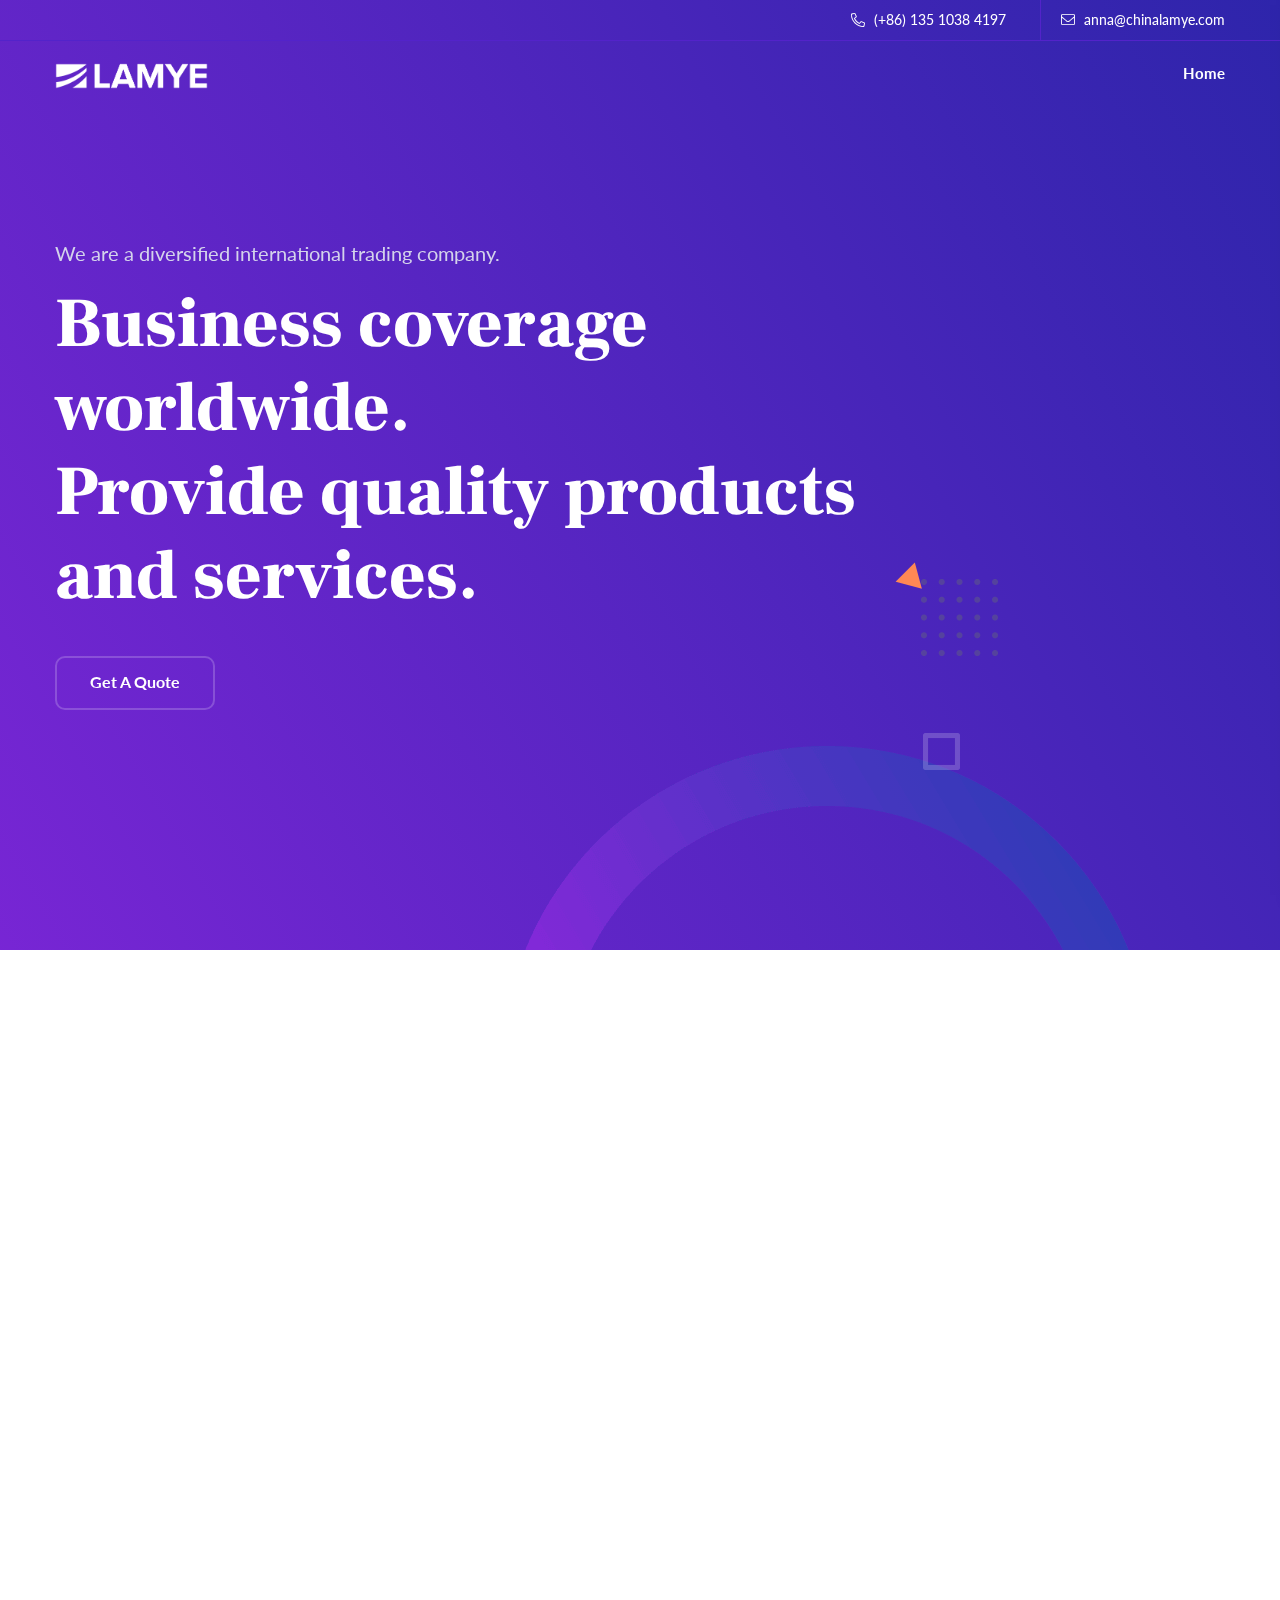
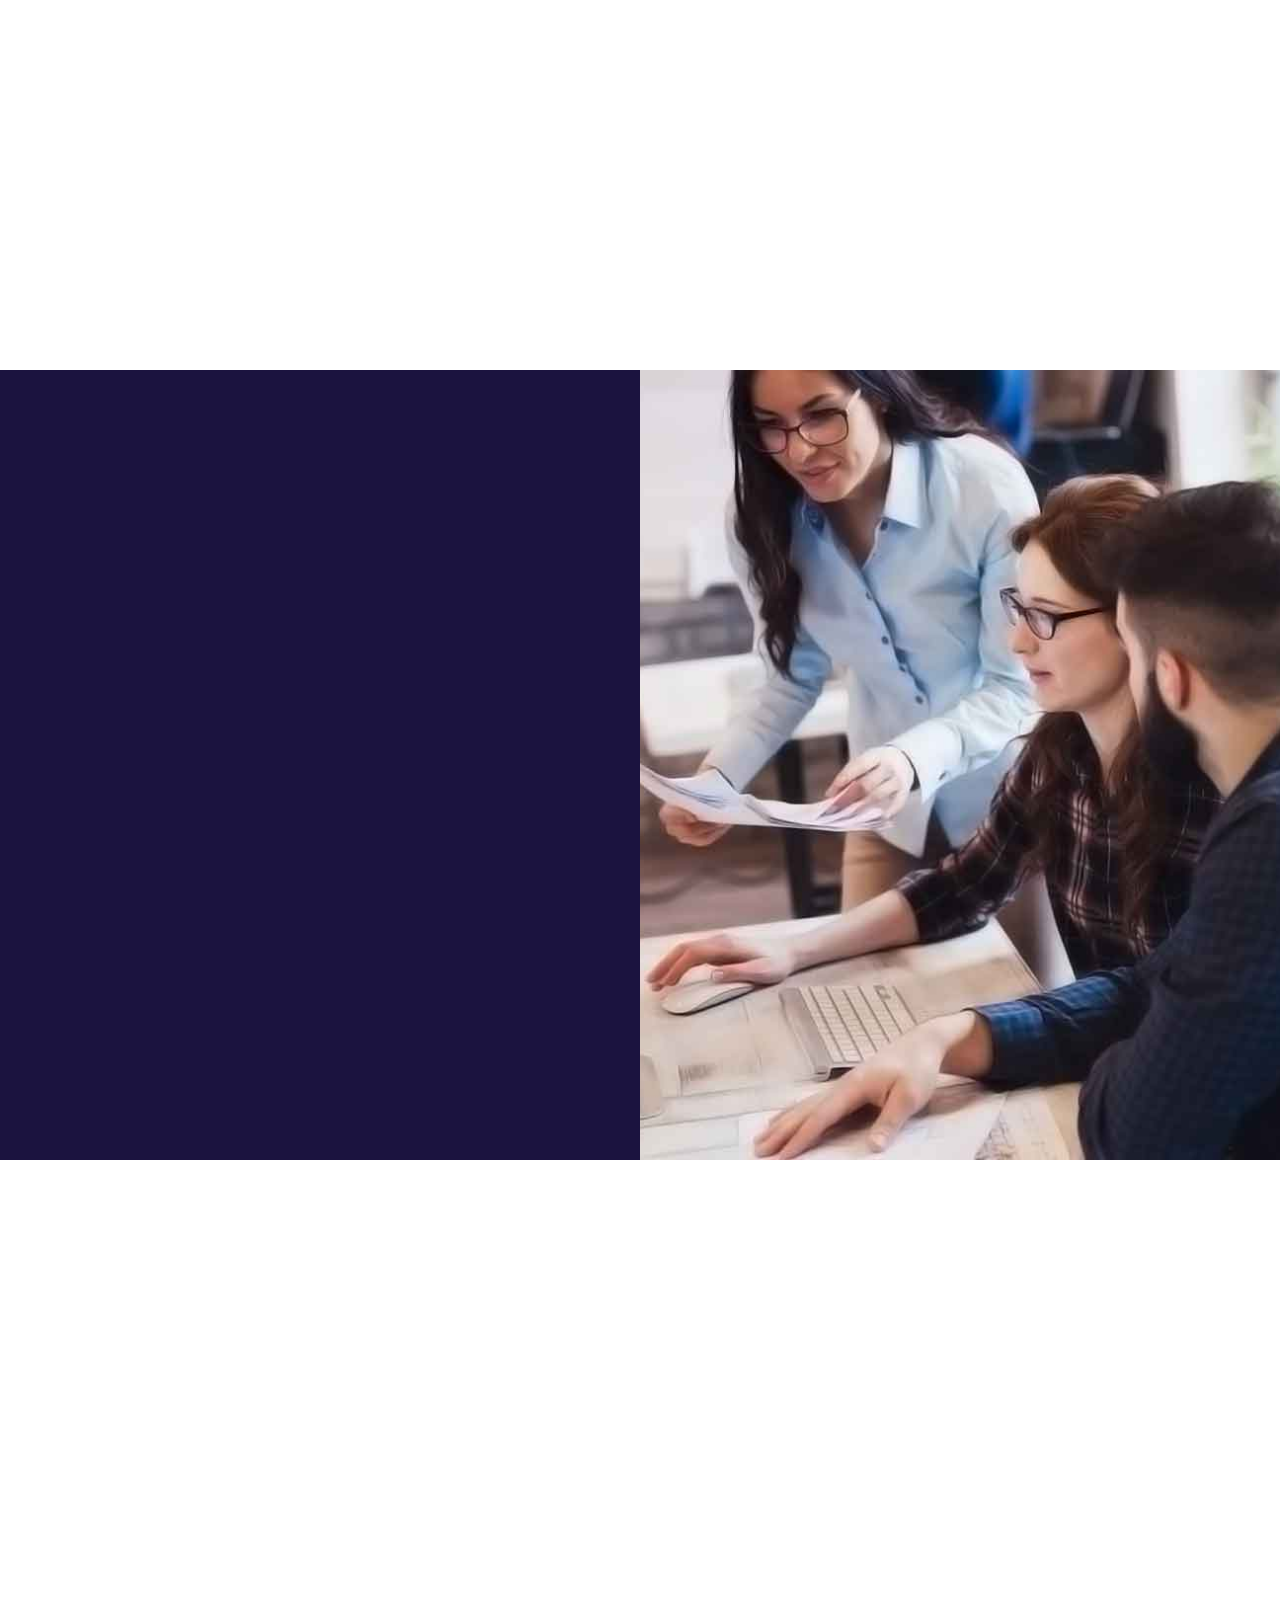
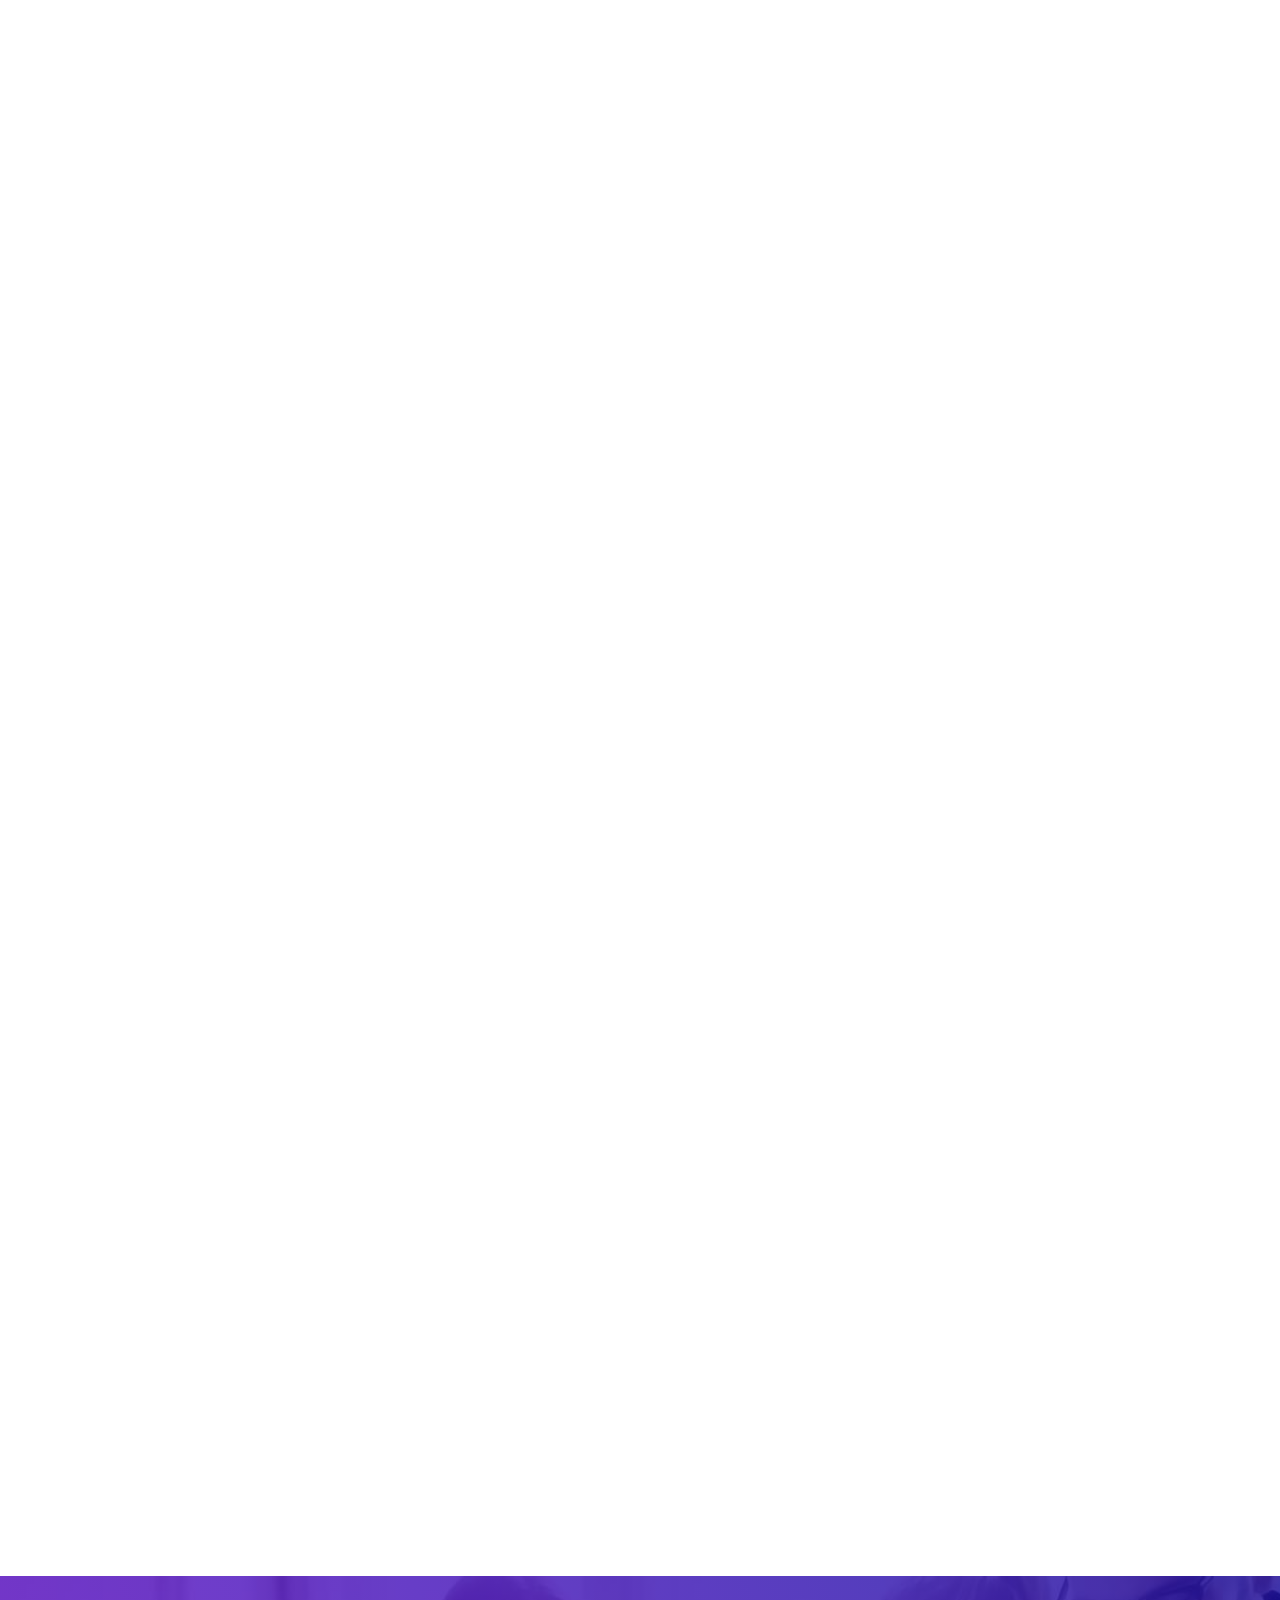
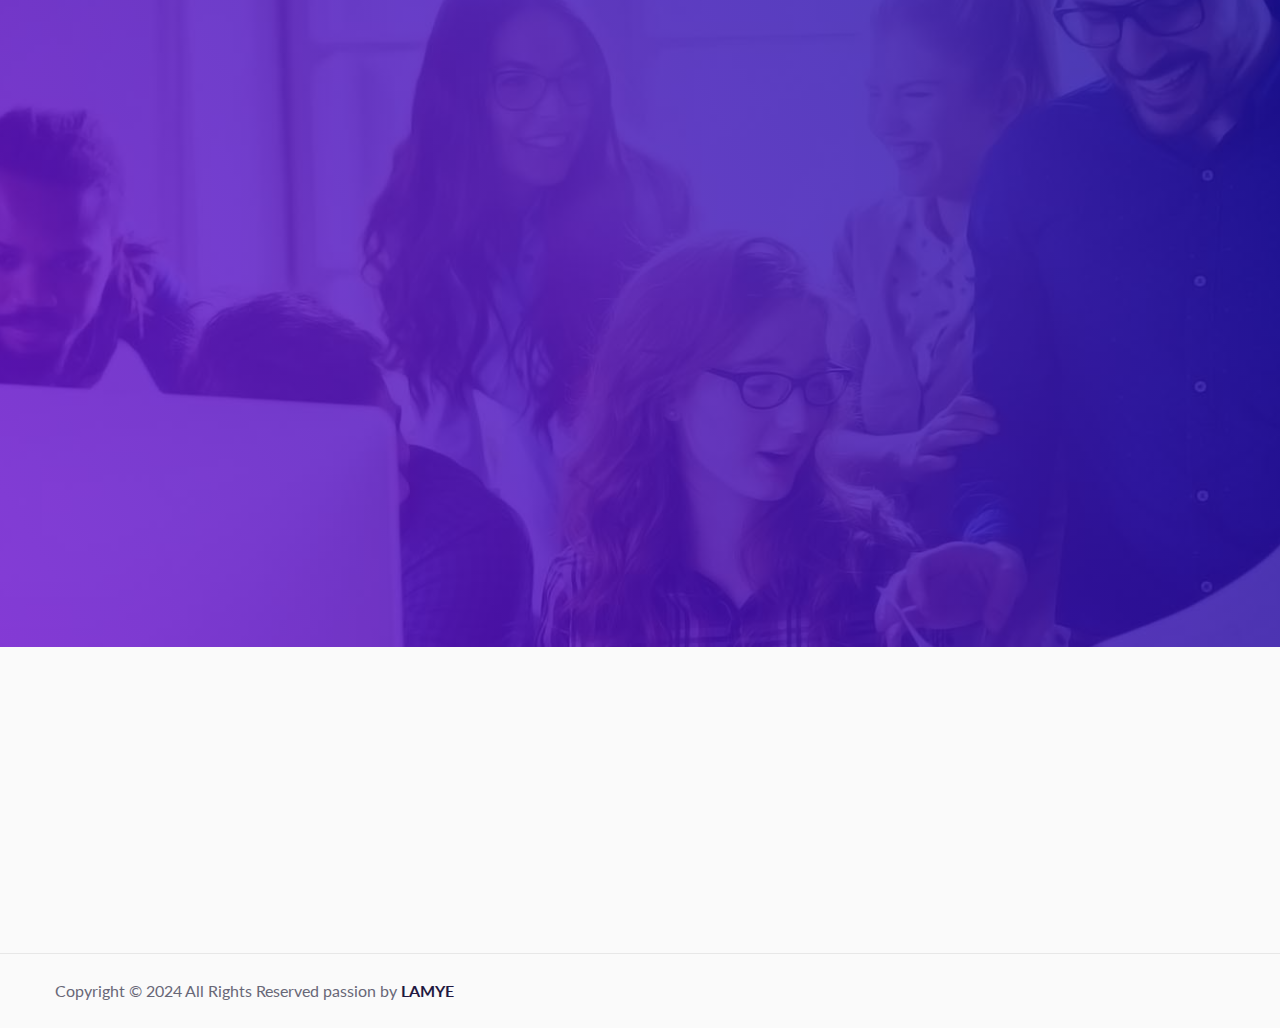
==== commit 1a353ce3: "update:修改完成" ====
--- a/index.html
+++ b/index.html
@@ -8,7 +8,6 @@
         <meta name="viewport" content="width=device-width, initial-scale=1">
 
         <!-- Place favicon.ico in the root directory -->
-        <!-- <link rel="icon" href="assets/img/favicon.png" /> -->
         <link rel="shortcut icon" type="image/x-icon" href="assets/img/favicon.png">
 
 		<!-- CSS here -->
@@ -26,7 +25,7 @@
     </head>
     <body>
         <!--[if lte IE 9]>
-            <p class="browserupgrade">You are using an <strong>outdated</strong> browser. Please <a href="https://browsehappy.com/">upgrade your browser</a> to improve your experience and security.</p>
+            <p class="browserupgrade">You are using an <strong>outdated</strong> browser. Please <a href="javascript:void(0);">upgrade your browser</a> to improve your experience and security.</p>
         <![endif]-->
 
         <!-- Add your site or application content here -->
@@ -211,10 +210,10 @@
                 <div class="slider-active">
                     <div class="single-slider slider__height d-flex align-items-center" data-background="assets/img/slider/slider-1.jpg">
                         <div class="slider__shape">
-                            <img class="shape triangle" src="assets/img/icon/slider/triangle.png" alt="triangle">
-                            <img class="shape dotted-square" src="assets/img/icon/slider/dotted-square.png" alt="dotted-square">
-                            <img class="shape solid-square" src="assets/img/icon/slider/solid-square.png" alt="solid-square">
-                            <img class="shape circle" src="assets/img/icon/slider/circle.png" alt="circle">
+                            <img class="shape triangle" src="assets/img/triangle.png" alt="triangle">
+                            <img class="shape dotted-square" src="assets/img/dotted-square.png" alt="dotted-square">
+                            <img class="shape solid-square" src="assets/img/solid-square.png" alt="solid-square">
+                            <img class="shape circle" src="assets/img/circle.png" alt="circle">
                         </div>
                         <div class="container">
                             <div class="row">
@@ -230,12 +229,12 @@
                             </div>
                         </div>
                     </div>
-                    <div class="single-slider slider__height d-flex align-items-center" data-background="assets/img/slider/slider-2.jpg">
+                    <div class="single-slider slider__height d-flex align-items-center" data-background="assets/img/slider-2.jpg">
                         <div class="slider__shape">
-                            <img class="shape triangle" src="assets/img/icon/slider/triangle.png" alt="triangle">
-                            <img class="shape dotted-square" src="assets/img/icon/slider/dotted-square.png" alt="dotted-square">
-                            <img class="shape solid-square" src="assets/img/icon/slider/solid-square.png" alt="solid-square">
-                            <img class="shape circle" src="assets/img/icon/slider/circle.png" alt="circle">
+                            <img class="shape triangle" src="assets/img/triangle.png" alt="triangle">
+                            <img class="shape dotted-square" src="assets/img/dotted-square.png" alt="dotted-square">
+                            <img class="shape solid-square" src="assets/img/solid-square.png" alt="solid-square">
+                            <img class="shape circle" src="assets/img/circle.png" alt="circle">
                         </div>
                         <div class="container">
                             <div class="row">
@@ -261,9 +260,9 @@
                     <div class="row">
                         <div class="col-xl-6 pr-0 col-lg-6">
                             <div class="about__thumb m-img wow fadeInLeft" data-wow-delay=".2s">
-                                <img src="assets/img/about/about-1.jpg" alt="">
+                                <img src="assets/img/about-1.jpg" alt="">
                                 <div class="about__shape">
-                                    <img src="assets/img/about/red-shape.png" alt="">
+                                    <img src="assets/img/red-shape.png" alt="">
                                 </div>
                             </div>
                         </div>
@@ -291,9 +290,9 @@
 
             <!-- 能力 -->
             <section class="capabilities__area p-relative black-bg-2 pt-180 pb-155 fix">
-                <div class="capabilities__thumb p-absolute" data-background="assets/img/capabilities/capabilities-img.jpg"></div>
+                <div class="capabilities__thumb p-absolute" data-background="assets/img/capabilities-img.jpg"></div>
                 <div class="capabilities__shape p-absolute wow fadeInLeft" data-wow-delay=".2s">
-                    <img src="assets/img/capabilities/capabilities-shape.png" alt="shape">
+                    <img src="assets/img/capabilities-shape.png" alt="shape">
                 </div>
                 <div class="container">
                     <div class="row">
@@ -330,49 +329,49 @@
                     </div>
                     <div class="row">
                         <!-- 国际贸易 -->
-                        <div class="col-xl-3 col-lg-3 col-md-6 col-sm-6 text-center">
+                        <div class="col-xl-6 col-lg-6 col-md-12 col-sm-12 text-center">
                             <div class="services__item mb-90 wow fadeInUp" data-wow-delay=".4s">
                                 <div class="services__icon mb-35">
-                                    <img src="assets/img/icon/services/services-1.png" alt="services">
+                                    <img src="assets/img/trade.png" alt="services" style="width: 100%;">
                                 </div>
                                 <div class="services__content">
-                                    <h3><a href="services-details.html">international trade</a></h3>
+                                    <h3><a href="javascript:void(0);">international trade</a></h3>
                                     <p>Building Bridges for global commerce.</p>
                                 </div>
                             </div>
                         </div>
                         <!-- 汽车配件 -->
-                        <div class="col-xl-3 col-lg-3 col-md-6 col-sm-6 text-center">
+                        <div class="col-xl-6 col-lg-6 col-md-12 col-sm-12 text-center">
                             <div class="services__item mb-90 wow fadeInUp" data-wow-delay=".6s">
                                 <div class="services__icon mb-35">
-                                    <img src="assets/img/icon/services/services-2.png" alt="services">
+                                    <img src="assets/img/car.png" alt="services" style="width: 100%;">
                                 </div>
                                 <div class="services__content">
-                                    <h3><a href="services-details.html">auto spare parts</a></h3>
+                                    <h3><a href="javascript:void(0);">auto spare parts</a></h3>
                                     <p>Driving future mobility.</p>
                                 </div>
                             </div>
                         </div>
                         <!-- 灯具 -->
-                        <div class="col-xl-3 col-lg-3 col-md-6 col-sm-6 text-center">
+                        <div class="col-xl-6 col-lg-6 col-md-12 col-sm-12 text-center">
                             <div class="services__item mb-90 wow fadeInUp" data-wow-delay=".8s">
                                 <div class="services__icon mb-35">
-                                    <img src="assets/img/icon/services/services-3.png" alt="services">
+                                    <img src="assets/img/lamp.png" alt="services" style="width: 100%;">
                                 </div>
                                 <div class="services__content">
-                                    <h3><a href="services-details.html">lamps and lanterns</a></h3>
+                                    <h3><a href="javascript:void(0);">lamps and lanterns</a></h3>
                                     <p>Illuminate every corner of life.</p>
                                 </div>
                             </div>
                         </div>
                         <!-- 家具 -->
-                        <div class="col-xl-3 col-lg-3 col-md-6 col-sm-6 text-center">
+                        <div class="col-xl-6 col-lg-6 col-md-12 col-sm-12 text-center">
                             <div class="services__item mb-90 wow fadeInUp" data-wow-delay="1s">
                                 <div class="services__icon mb-35">
-                                    <img src="assets/img/icon/services/services-4.png" alt="services">
+                                    <img src="assets/img/furniture.png" alt="services" style="width: 100%;">
                                 </div>
                                 <div class="services__content">
-                                    <h3><a href="services-details.html">furniture & Home Stuff</a></h3>
+                                    <h3><a href="javascript:void(0);">furniture & Home Stuff</a></h3>
                                     <p>Create a comfortable living environment.</p>
                                 </div>
                             </div>
@@ -418,7 +417,7 @@
             <!-- 计数器 -->
 
             <!-- 联系我们 -->
-            <section class="cta__area pt-180 pb-155" data-background="assets/img/cta/cta-bg.jpg">
+            <section class="cta__area pt-180 pb-155" data-background="assets/img/cta-bg.jpg">
                 <div class="container">
                     <div class="row">
                         <div class="col-xl-10 offset-xl-1">
@@ -496,7 +495,6 @@
         <script src="assets/js/jquery.counterup.min.js"></script>
         <script src="assets/js/isotope.pkgd.min.js"></script>
         <script src="assets/js/owl.carousel.min.js"></script>
-        <script src="assets/js/ajax-form.js"></script>
         <script src="assets/js/wow.min.js"></script>
         <script src="assets/js/imagesloaded.pkgd.min.js"></script>
         <script src="assets/js/main.js"></script>
--- a/assets/css/style.css
+++ b/assets/css/style.css
@@ -2185,14 +2185,7 @@
     margin-top: 350px;
   }
 }
-.services__item {
-  padding-right: 45px;
-}
-@media only screen and (min-width: 992px) and (max-width: 1199px) {
-  .services__item {
-    padding-right: 15px;
-  }
-}
+
 .services__item:hover .services__icon img {
   -webkit-transform: translate3d(0, -10px, 0);
   -moz-transform: translate3d(0, -10px, 0);
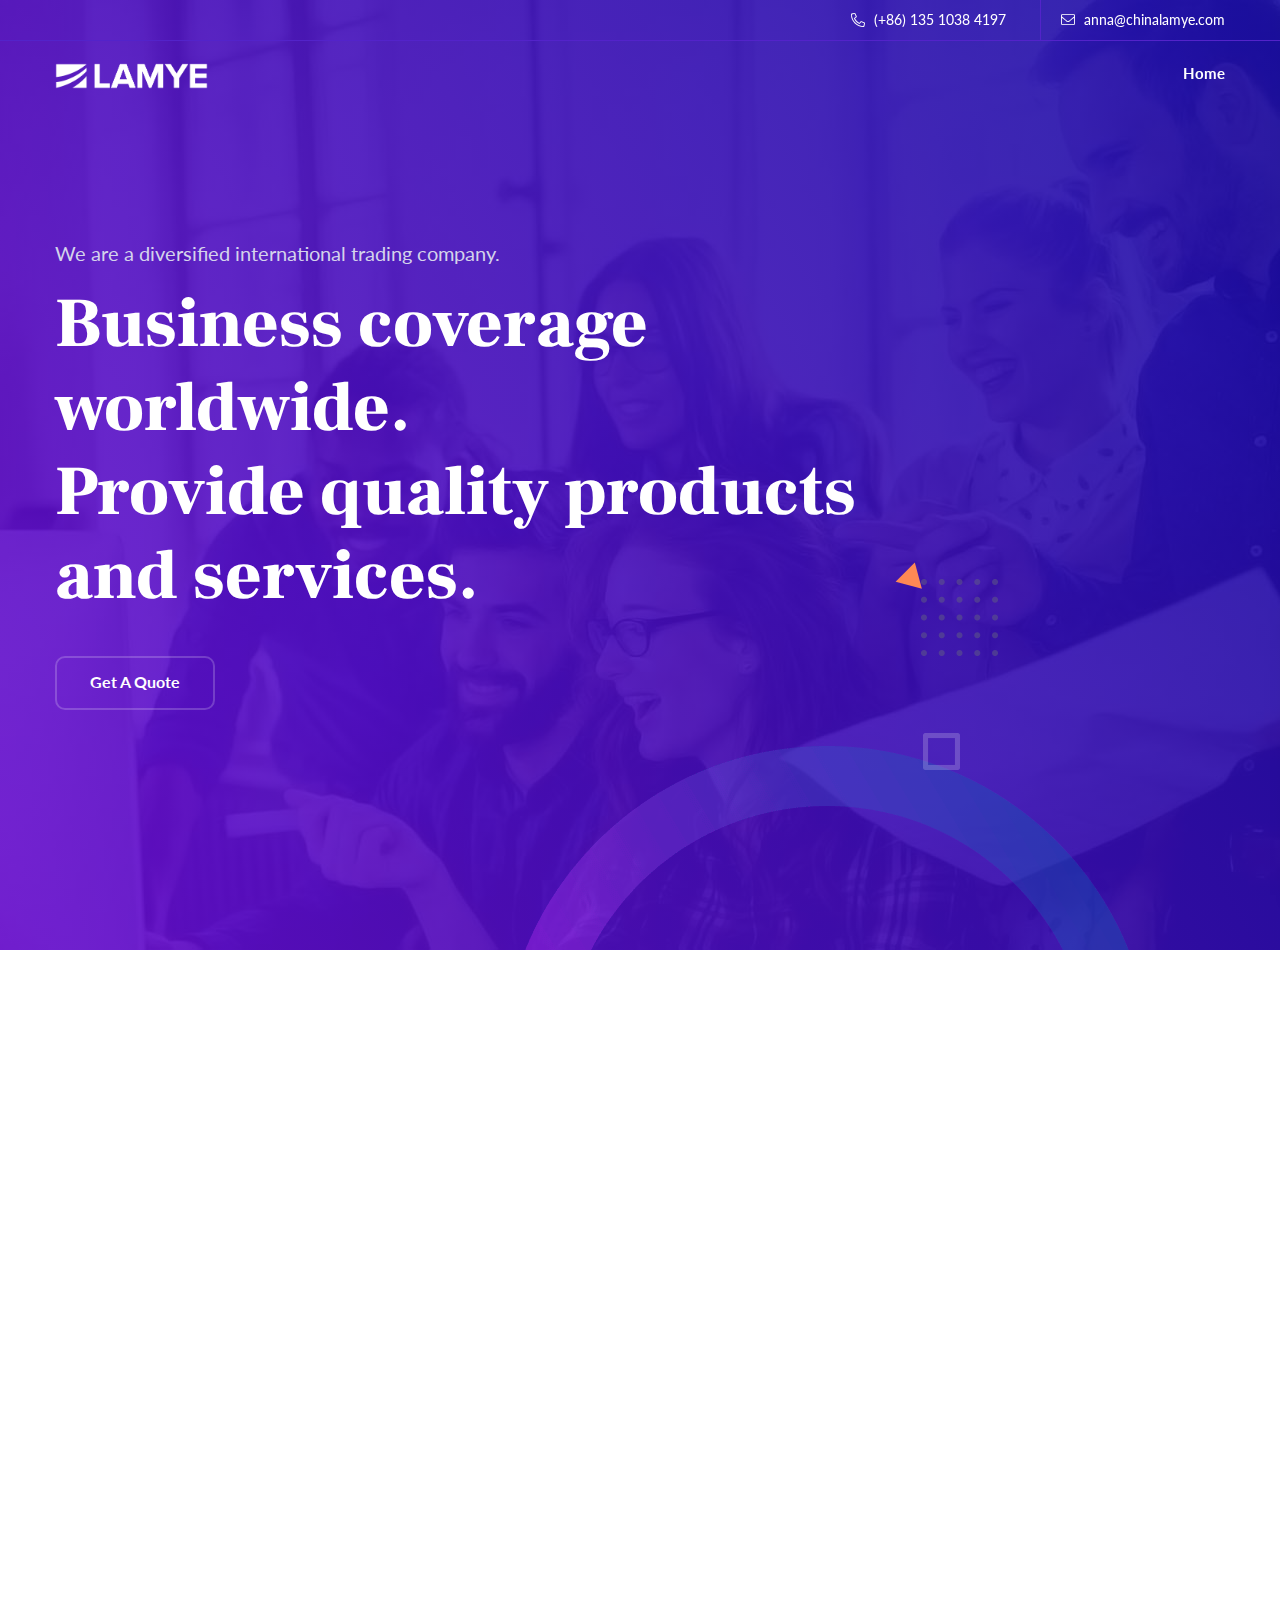
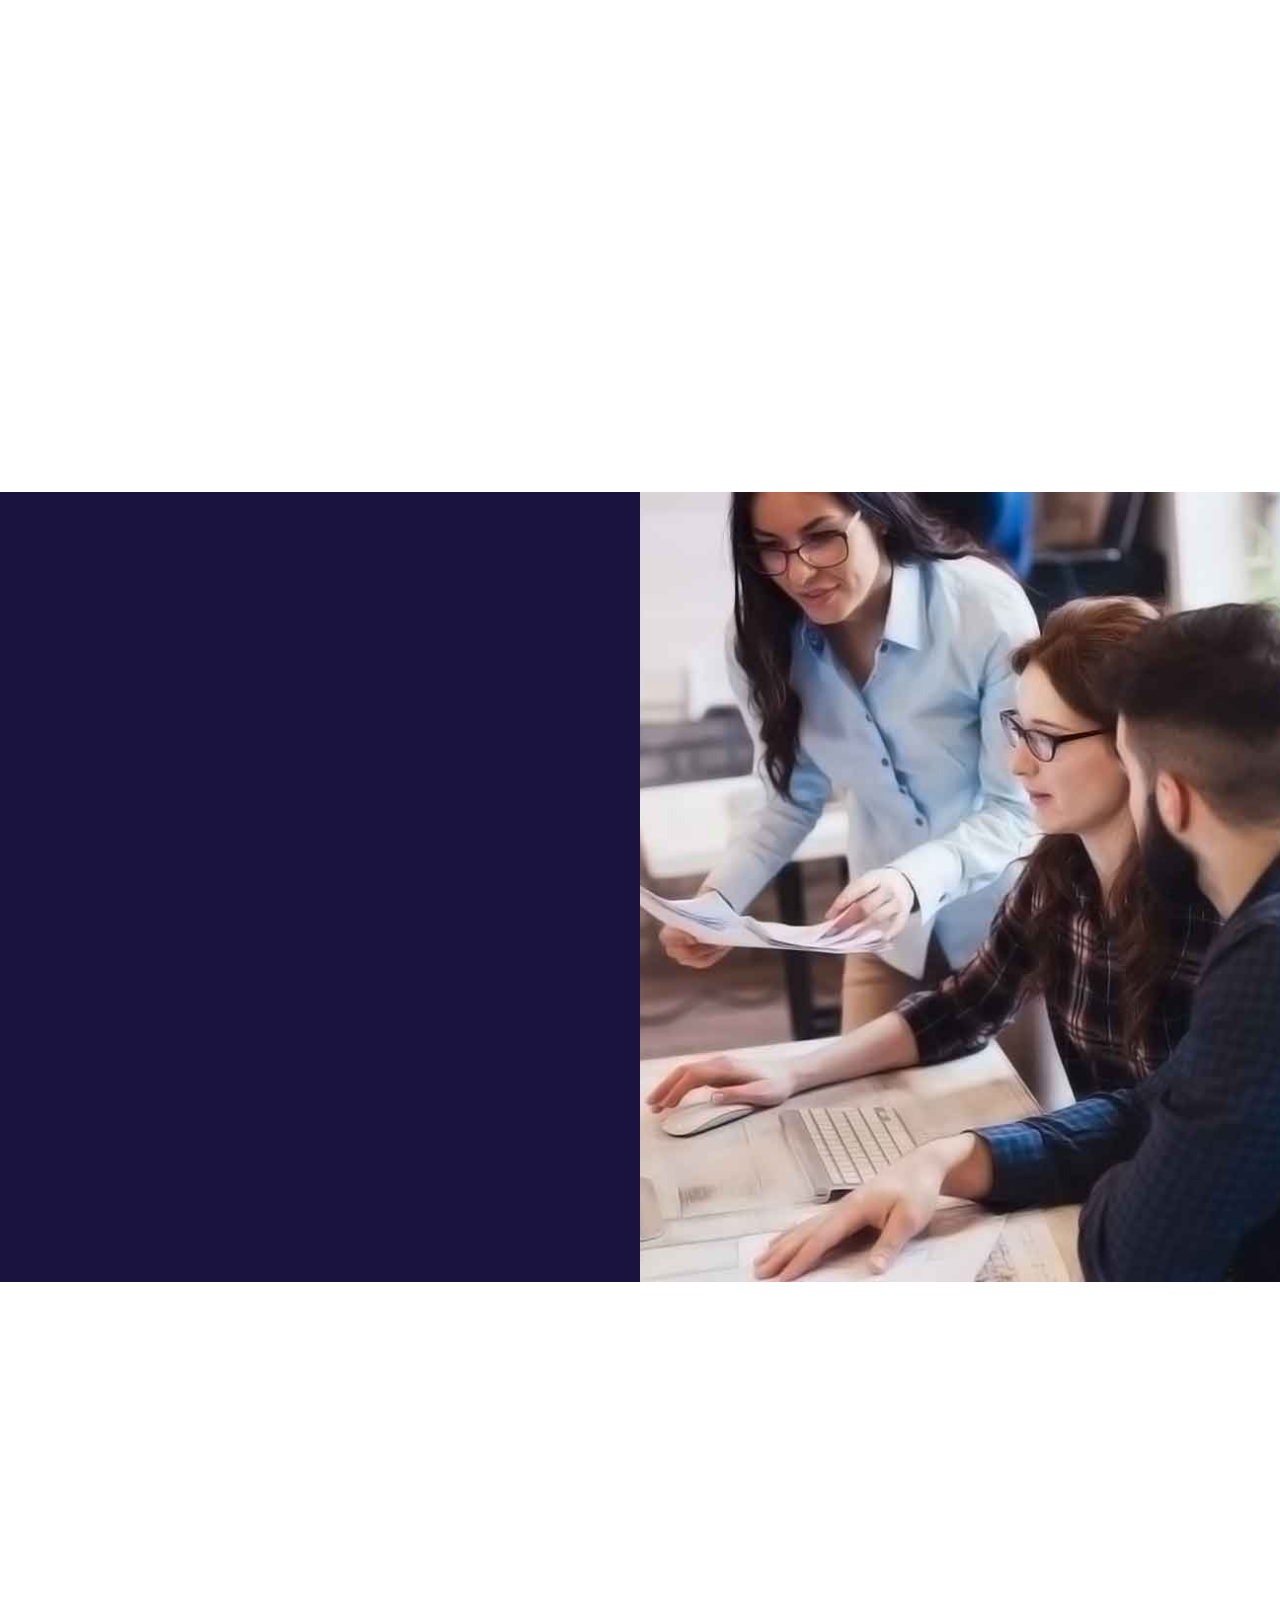
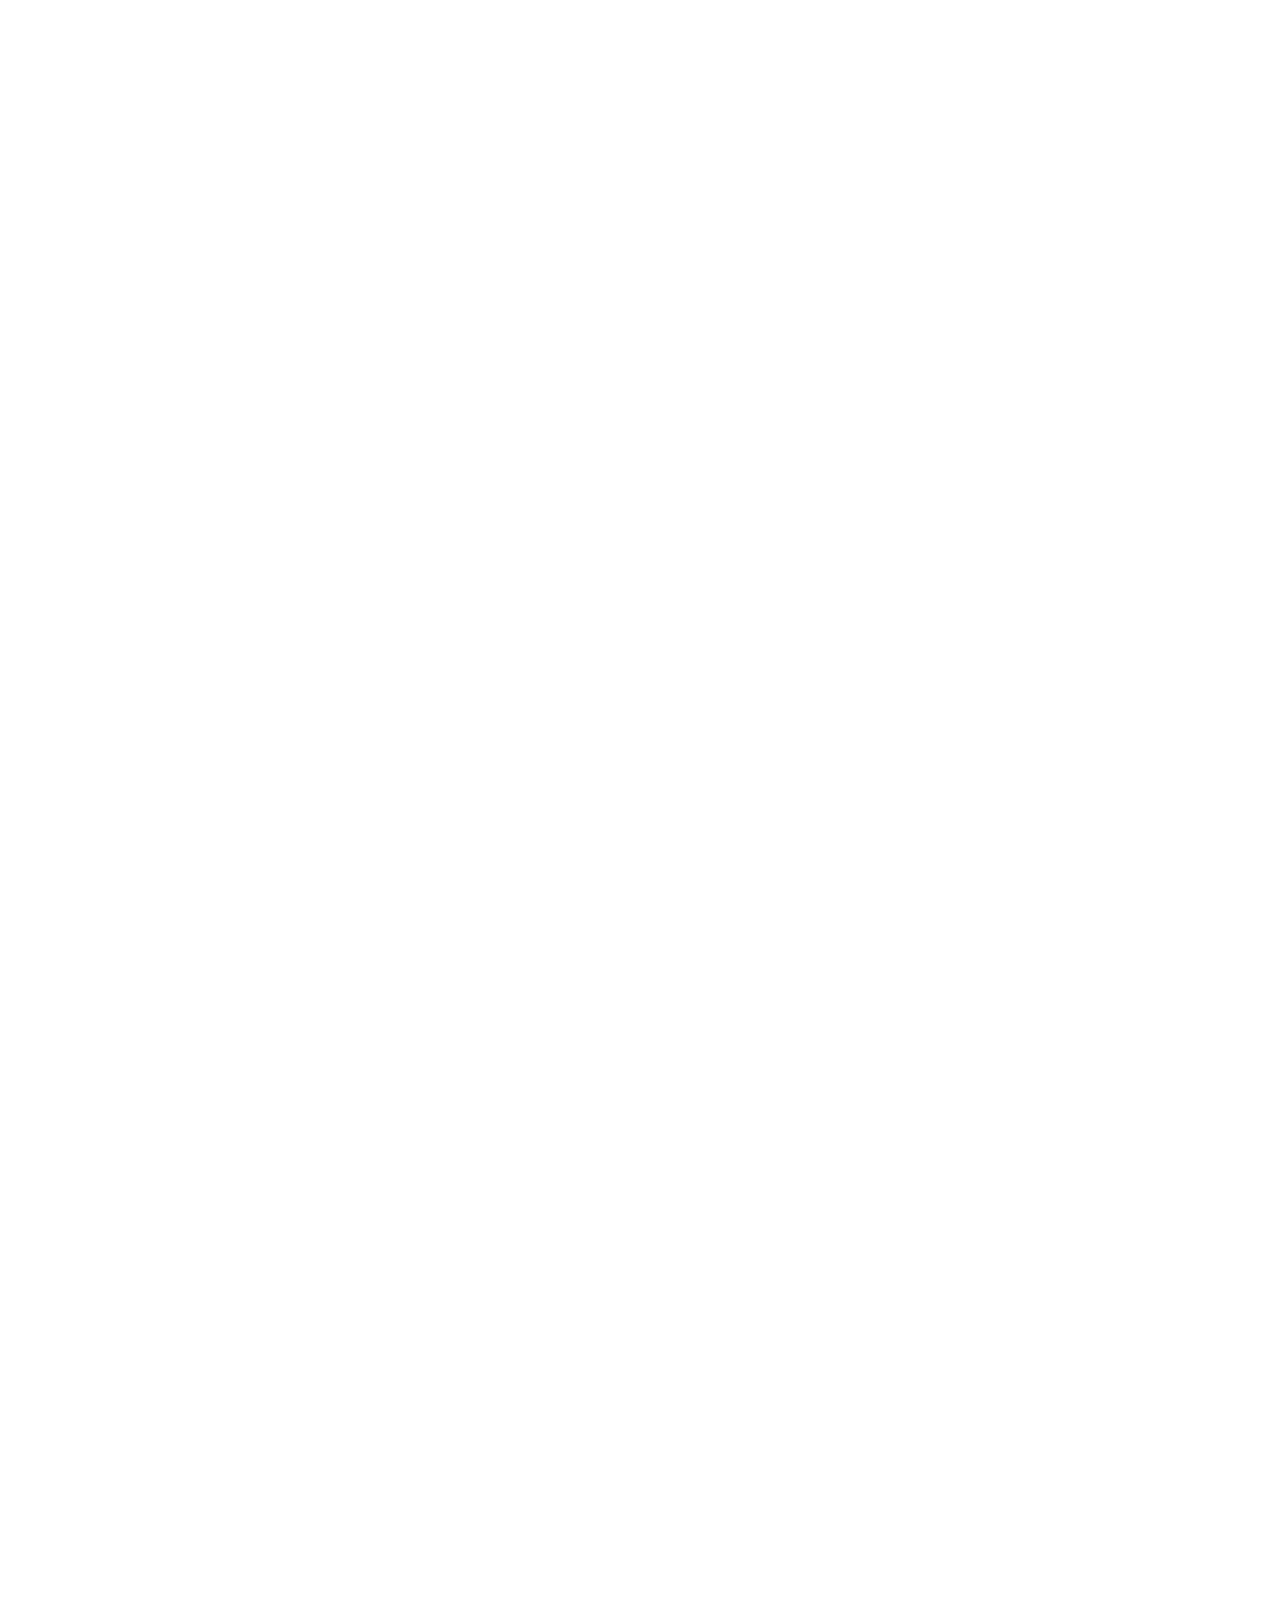
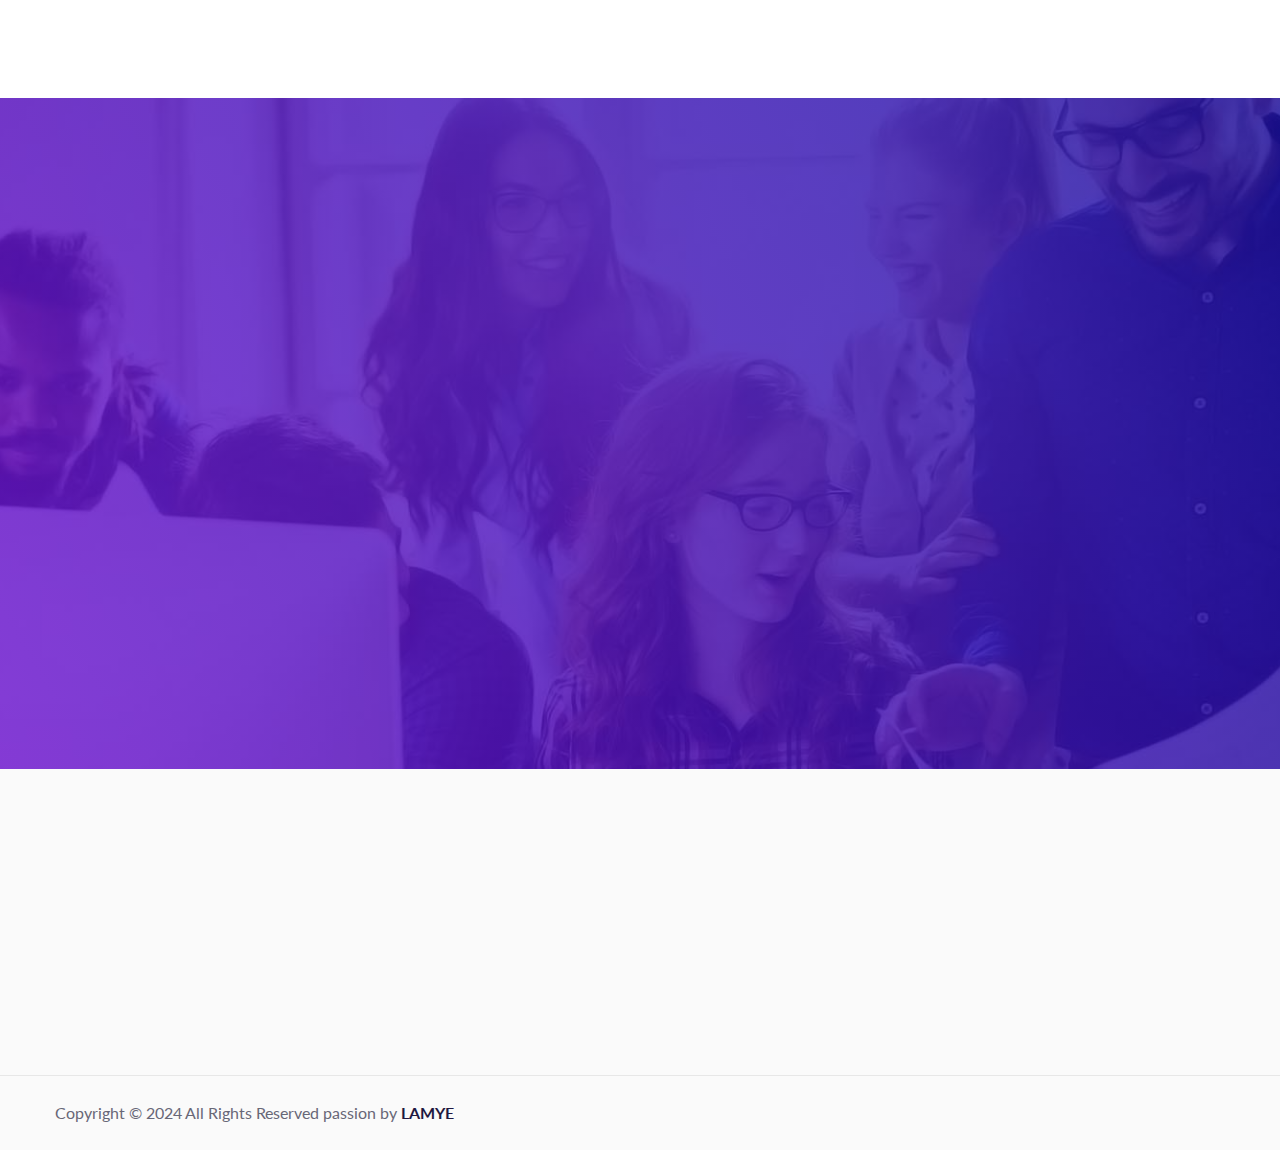
==== commit 4fe5f6d3: "update:图片修改" ====
--- a/index.html
+++ b/index.html
@@ -208,7 +208,7 @@
             <!-- Banner -->
             <section class="slider__area">
                 <div class="slider-active">
-                    <div class="single-slider slider__height d-flex align-items-center" data-background="assets/img/slider/slider-1.jpg">
+                    <div class="single-slider slider__height d-flex align-items-center" data-background="assets/img/slider-1.jpg">
                         <div class="slider__shape">
                             <img class="shape triangle" src="assets/img/triangle.png" alt="triangle">
                             <img class="shape dotted-square" src="assets/img/dotted-square.png" alt="dotted-square">
